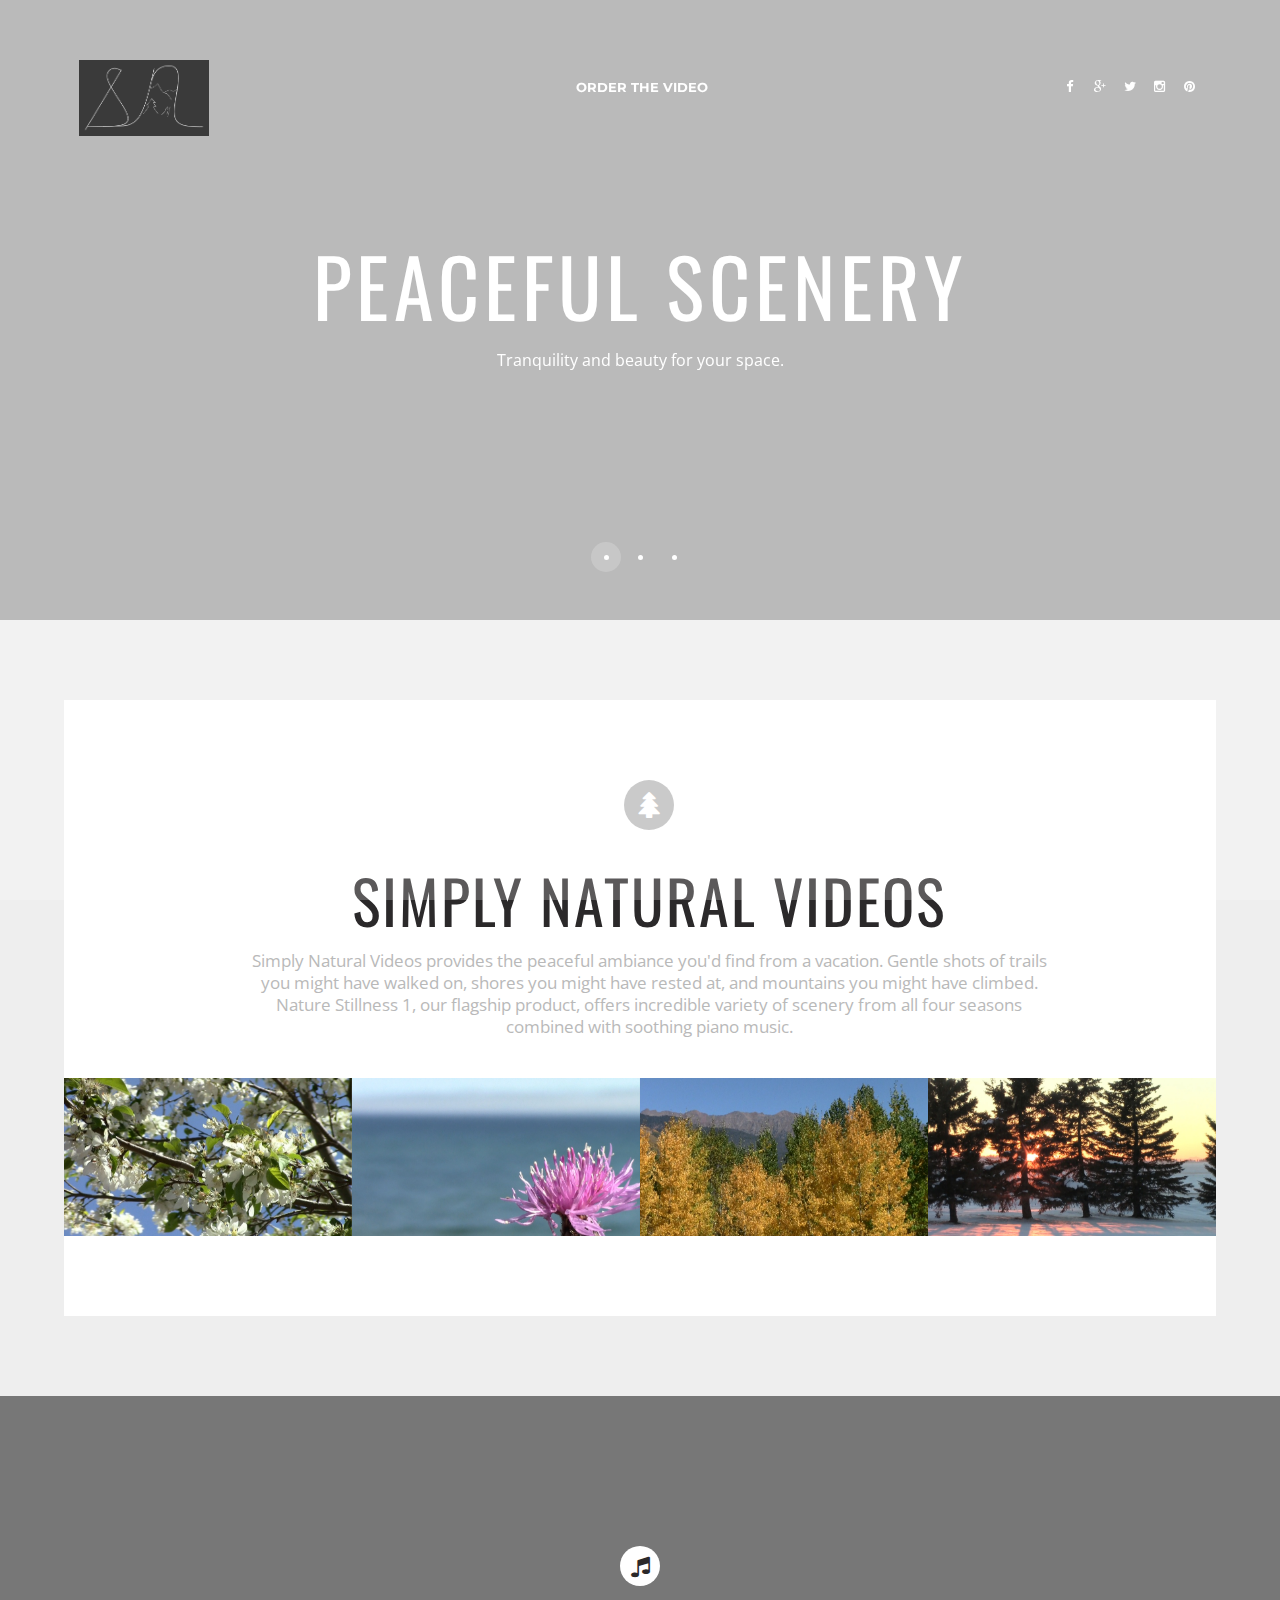
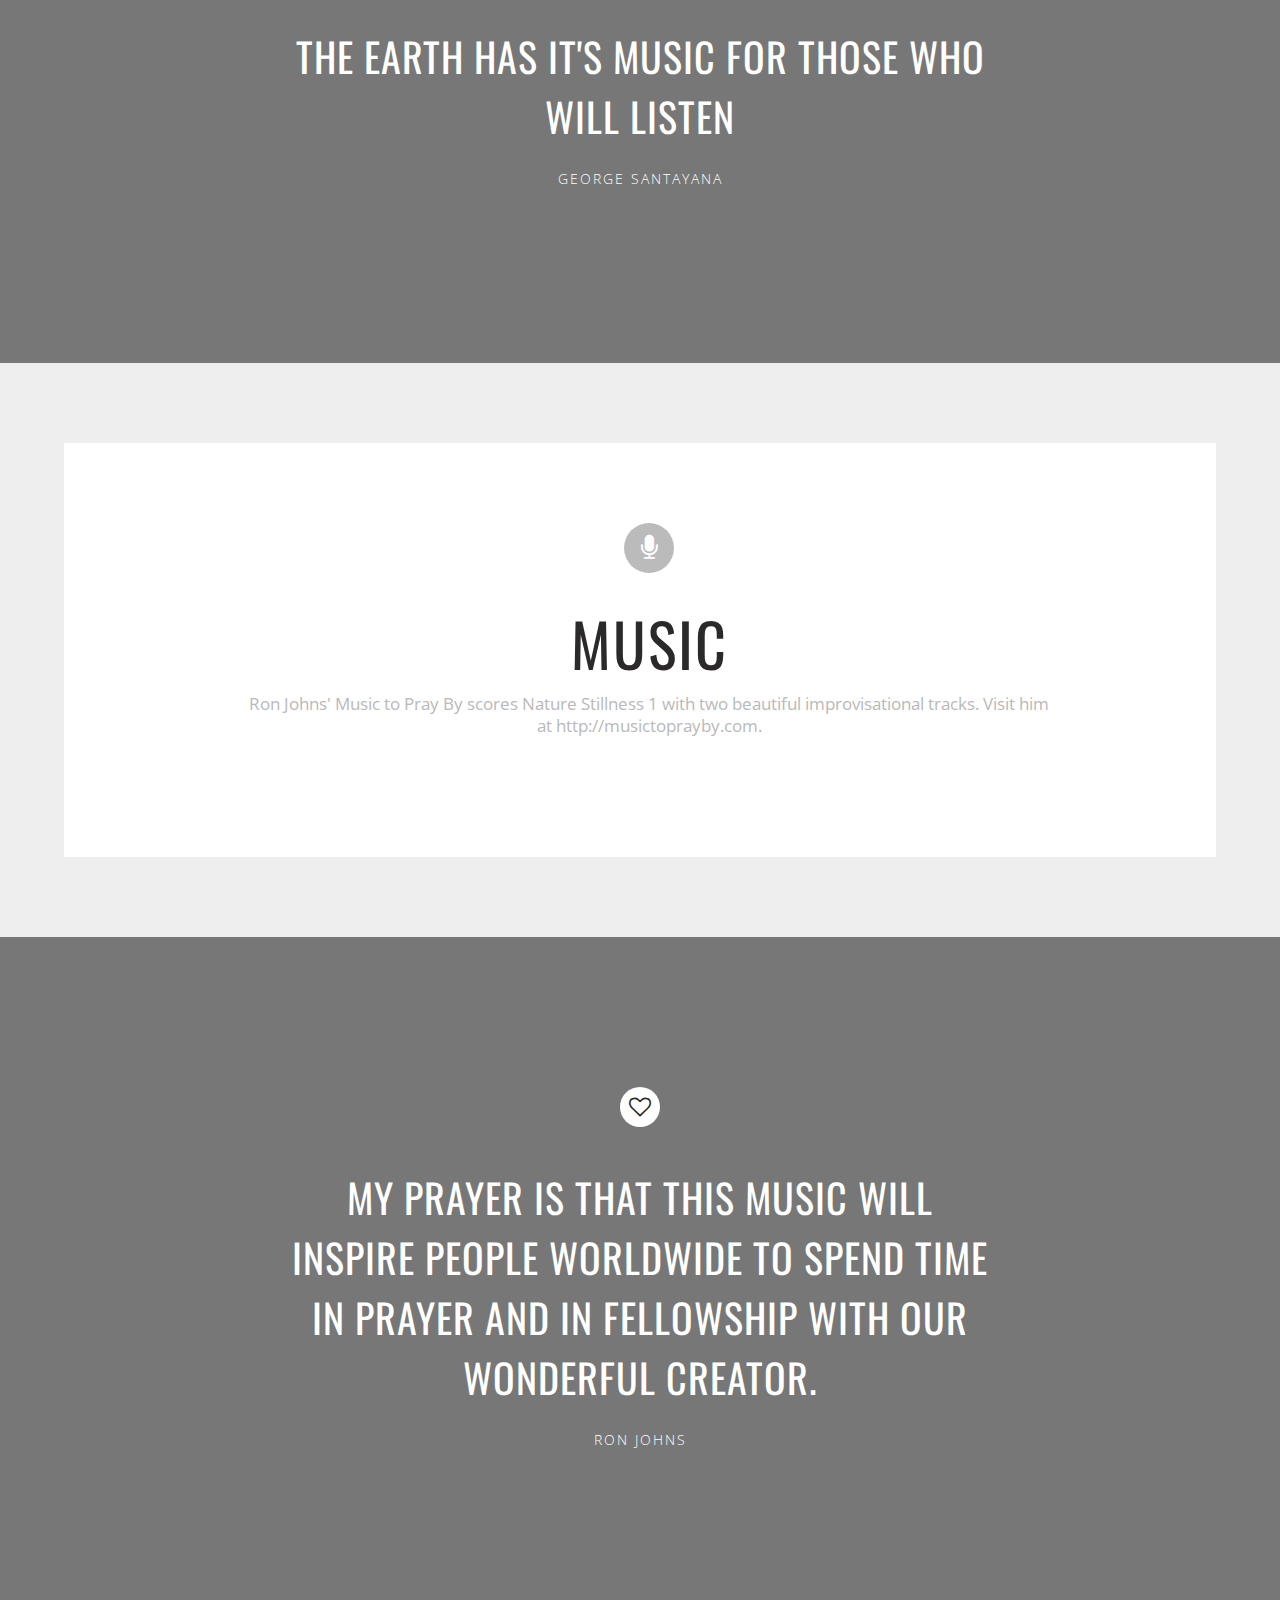
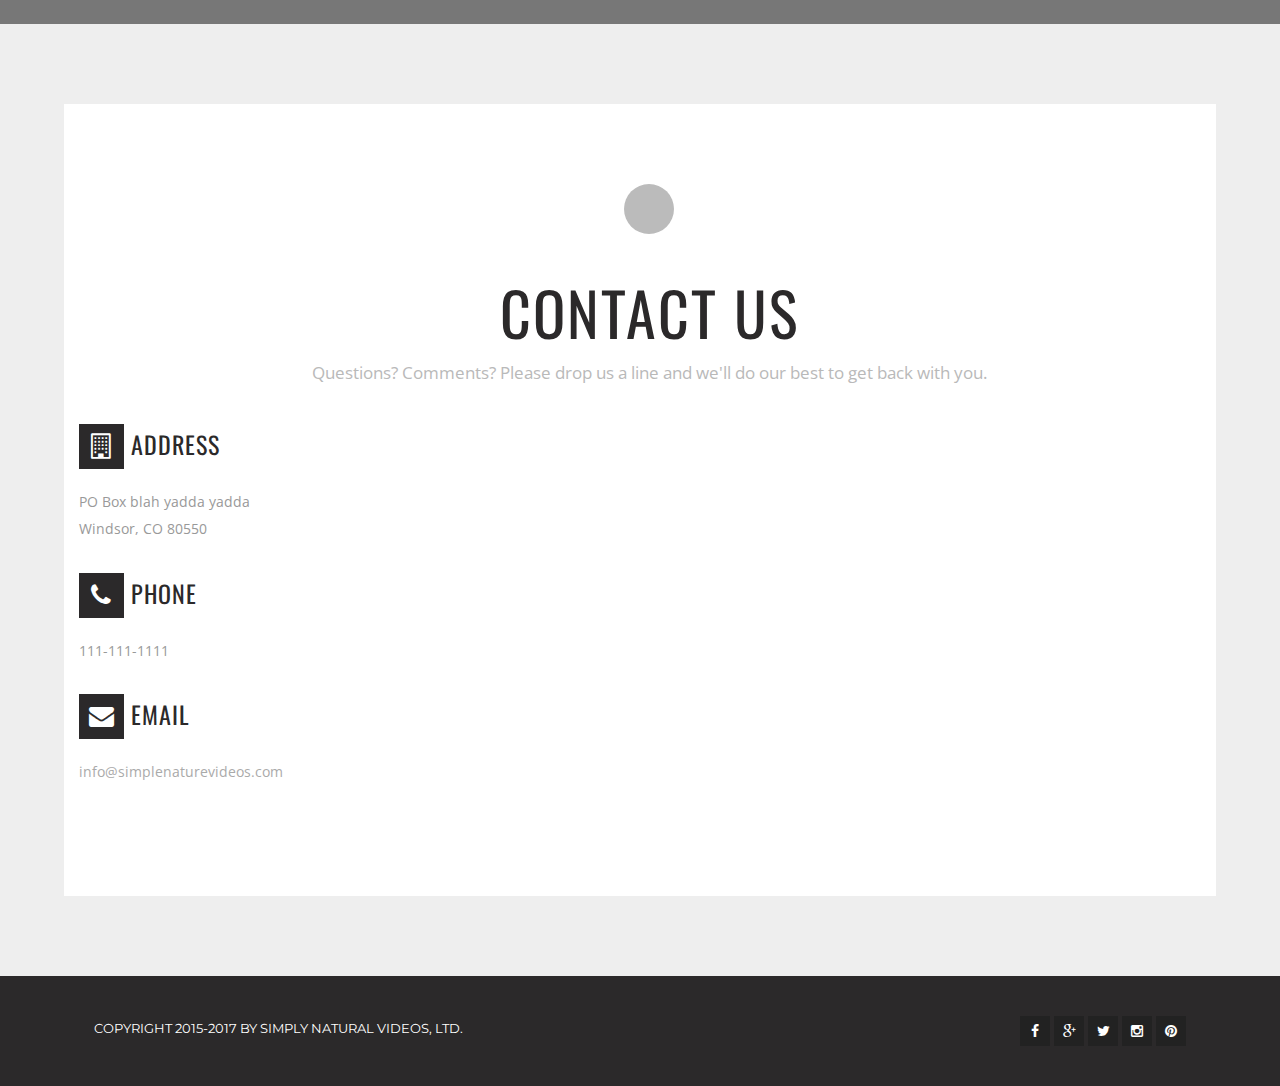
==== index.html @ bef9155f "test start" ====
<!DOCTYPE html>
<html lang="en-US">
<head>
    <meta charset="UTF-8">
    <title>Simply Natural - Videos for the soul</title>
    <meta name="description" content="Videos for the soul">
    <link rel="profile" href="http://gmpg.org/xfn/11" />
    <meta name="author" content="RyanM">
    <meta name="viewport" content="width=device-width, initial-scale=1.0" >
	
	<!-- Le styles -->
    <!-- HTML5 shim, for IE6-8 support of HTML5 elements -->
    <!--[if lt IE 9]>
          <script src="http://html5shim.googlecode.com/svn/trunk/html5.js"></script>
    <![endif]-->
    <link rel="pingback" href="/xmlrpc.php" />
        <!--  Favicon -->
				<link rel="shortcut icon" href="/wp-content/uploads/2017/01/Logo1-1.jpg"/>
			    <!--  Icon Touch -->
        <link rel="apple-touch-icon" href="/wp-content/uploads/2017/01/Logo1.jpg"/>
    	
	<link rel='dns-prefetch' href='//maps.google.com' />
<link rel='dns-prefetch' href='//fonts.googleapis.com' />
<link rel='dns-prefetch' href='//s.w.org' />
<link rel="alternate" type="application/rss+xml" title="Simply Natural &raquo; Feed" href="/feed/" />
<link rel="alternate" type="application/rss+xml" title="Simply Natural &raquo; Comments Feed" href="/comments/feed/" />
		<script type="text/javascript">
			window._wpemojiSettings = {"baseUrl":"https:\/\/s.w.org\/images\/core\/emoji\/2.2.1\/72x72\/","ext":".png","svgUrl":"https:\/\/s.w.org\/images\/core\/emoji\/2.2.1\/svg\/","svgExt":".svg","source":{"concatemoji":"http:\/\/localhost:8080\/wp\/wp-includes\/js\/wp-emoji-release.min.js?ver=4.7.1"}};
			!function(a,b,c){function d(a){var b,c,d,e,f=String.fromCharCode;if(!k||!k.fillText)return!1;switch(k.clearRect(0,0,j.width,j.height),k.textBaseline="top",k.font="600 32px Arial",a){case"flag":return k.fillText(f(55356,56826,55356,56819),0,0),!(j.toDataURL().length<3e3)&&(k.clearRect(0,0,j.width,j.height),k.fillText(f(55356,57331,65039,8205,55356,57096),0,0),b=j.toDataURL(),k.clearRect(0,0,j.width,j.height),k.fillText(f(55356,57331,55356,57096),0,0),c=j.toDataURL(),b!==c);case"emoji4":return k.fillText(f(55357,56425,55356,57341,8205,55357,56507),0,0),d=j.toDataURL(),k.clearRect(0,0,j.width,j.height),k.fillText(f(55357,56425,55356,57341,55357,56507),0,0),e=j.toDataURL(),d!==e}return!1}function e(a){var c=b.createElement("script");c.src=a,c.defer=c.type="text/javascript",b.getElementsByTagName("head")[0].appendChild(c)}var f,g,h,i,j=b.createElement("canvas"),k=j.getContext&&j.getContext("2d");for(i=Array("flag","emoji4"),c.supports={everything:!0,everythingExceptFlag:!0},h=0;h<i.length;h++)c.supports[i[h]]=d(i[h]),c.supports.everything=c.supports.everything&&c.supports[i[h]],"flag"!==i[h]&&(c.supports.everythingExceptFlag=c.supports.everythingExceptFlag&&c.supports[i[h]]);c.supports.everythingExceptFlag=c.supports.everythingExceptFlag&&!c.supports.flag,c.DOMReady=!1,c.readyCallback=function(){c.DOMReady=!0},c.supports.everything||(g=function(){c.readyCallback()},b.addEventListener?(b.addEventListener("DOMContentLoaded",g,!1),a.addEventListener("load",g,!1)):(a.attachEvent("onload",g),b.attachEvent("onreadystatechange",function(){"complete"===b.readyState&&c.readyCallback()})),f=c.source||{},f.concatemoji?e(f.concatemoji):f.wpemoji&&f.twemoji&&(e(f.twemoji),e(f.wpemoji)))}(window,document,window._wpemojiSettings);
		</script>
		<style type="text/css">
img.wp-smiley,
img.emoji {
	display: inline !important;
	border: none !important;
	box-shadow: none !important;
	height: 1em !important;
	width: 1em !important;
	margin: 0 .07em !important;
	vertical-align: -0.1em !important;
	background: none !important;
	padding: 0 !important;
}
</style>
<link rel='stylesheet' id='contact-form-7-css'  href='/wp-content/plugins/contact-form-7/includes/css/styles.css?ver=4.6.1' type='text/css' media='all' />
<link rel='stylesheet' id='brehoh-fonts-css'  href='https://fonts.googleapis.com/css?family=Open+Sans%3A400%2C700%2C600%2C800%26subset%3Dlatin%2Ccyrillic-ext%2Cgreek-ext%2Cgreek%2Ccyrillic%2Clatin-ext%2Cvietnamese%7COswald%3A400%2C300%2C700%26subset%3Dlatin%2Clatin-ext%7CMontserrat%3A400%2C700&#038;ver=1.0.0' type='text/css' media='all' />
<link rel='stylesheet' id='rdn_bootstrap-css'  href='/wp-content/themes/brehoh-one-page-portfolio-theme/css/bootstrap.min.css?ver=1' type='text/css' media='all' />
<link rel='stylesheet' id='rdn_font_awesome-css'  href='/wp-content/themes/brehoh-one-page-portfolio-theme/css/font-awesome.min.css?ver=1' type='text/css' media='all' />
<link rel='stylesheet' id='rdn_pretty_photo-css'  href='/wp-content/themes/brehoh-one-page-portfolio-theme/css/prettyPhoto.css?ver=1' type='text/css' media='all' />
<link rel='stylesheet' id='rdn_owl_carousel-css'  href='/wp-content/themes/brehoh-one-page-portfolio-theme/css/owl.carousel.css?ver=1' type='text/css' media='all' />
<link rel='stylesheet' id='custom-style-css'  href='/wp-content/themes/brehoh-one-page-portfolio-theme/style.css?ver=1' type='text/css' media='all' />
<style id='custom-style-inline-css' type='text/css'>

		.bg1 .para-img{background-image: url('/wp-content/uploads/2017/01/SpringLake.jpg');}
		

		.bg2 .para-img{background-image: url('/wp-content/uploads/2017/01/MTPB-Page-Background.png');}
		

		.bg3 .para-img{background-image: url('/wp-content/uploads/2017/01/WinterHallet.jpg');} 
		
</style>
<script type='text/javascript' src='/wp-includes/js/jquery/jquery.js?ver=1.12.4'></script>
<script type='text/javascript' src='/wp-includes/js/jquery/jquery-migrate.min.js?ver=1.4.1'></script>
<link rel='https://api.w.org/' href='/wp-json/' />
<link rel="EditURI" type="application/rsd+xml" title="RSD" href="/xmlrpc.php?rsd" />
<link rel="wlwmanifest" type="application/wlwmanifest+xml" href="/wp-includes/wlwmanifest.xml" /> 
<meta name="generator" content="WordPress 4.7.1" />
<link rel="canonical" href="/" />
<link rel='shortlink' href='/' />
<link rel="alternate" type="application/json+oembed" href="/wp-json/oembed/1.0/embed?url=http%3A%2F%2Flocalhost%3A8080%2Fwp%2F" />
<link rel="alternate" type="text/xml+oembed" href="/wp-json/oembed/1.0/embed?url=http%3A%2F%2Flocalhost%3A8080%2Fwp%2F&#038;format=xml" />
		<style type="text/css">.recentcomments a{display:inline !important;padding:0 !important;margin:0 !important;}</style>
				<style type="text/css" id="wp-custom-css">
			#clients {
    display: none;
}
#pricing-table {
    display: none;
}
.gray-bg {
    display: none;
}
#map_canvas {
    display: none;
}

.clearfix {
    margin-bottom: 0px;
}		</style>
	 
</head>

	<body class="home page-template page-template-homepage-custom-layout page-template-homepage-custom-layout-php page page-id-27">
	
				<!--preloader function-->
                                    <!-- Preloader -->
                    <div id="preloader">
                        <div id="status">
                                                    <p>Loading Content...</p>
                                                </div>
                    </div>
                
                		<!--HOME START-->
		<div id="home" class="clearfix">
			
			<!--HEADER START-->
			<nav class="header">
					<div class="for-sticky">
						<div class="container nav-box">
							<div class="logo">
								<a href="/">
									<img alt="logo" class="logo1" src="/wp-content/uploads/2017/01/Logo1-1.jpg"><!--white logo-->
									<img alt="logo" class="logo2" src="/wp-content/uploads/2017/01/Logo1.jpg"><!--black logo-->
								</a>
							</div>
							
							<div class="menu-box hidden-xs hidden-sm">
								<div class="menu-menu-container"><ul id="menu-menu" class="home-nav navigation hidden-sm hidden-xs menu"><li id="menu-item-62" class="external menu-item menu-item-type-custom menu-item-object-custom menu-item-62"><a href="http://www.google.com/">Order the Video</a></li>
</ul></div>							</div><!--/.menu-box-->
							<div class="box-mobile hidden-lg hidden-md">
								<div class="menu-btn" data-toggle="collapse" data-target=".nav-collapse">
									<span class="fa fa-bars"></span>
								</div>
								<ul class="nav-collapse mobile-menu hidden-lg hidden-md"></ul>
							</div><!--/.box-mobile-->	
							<div class="social-top hidden-xs hidden-sm">
								<ul class="social-list">
																		<li><a href="#"><i class="fa fa-facebook"></i></a></li>
																												<li><a href="#"><i class="fa fa-google-plus"></i></a></li>
																												<li><a href="#"><i class="fa fa-twitter"></i></a></li>
																												<li><a href="#"><i class="fa fa-instagram"></i></a></li>
																												<li><a href="#"><i class="fa fa-pinterest"></i></a></li>
																											<!--ANOTHER SOCIAL ICON LIST-->
																		<!--ANOTHER SOCIAL ICON LIST END-->
								</ul><!--/.social-list-->
							</div>
						</div><!--/.container-->
					</div><!--/.for-sticky-->
			</nav><!--/.header-->
			<!--HEADER END-->
		

		
			<div class="slider home-slider clearfix" data-auto-play="10000">
									  
					  <div class="slide img-bg" data-background="">
							<div class="slider-mask"></div>
							<div class="caption-box">
								<div class="container">
									<div class="row">
										<div class="col-md-8 col-md-offset-2">
											<h3>Peaceful Scenery</h3>
											<p>Tranquility and beauty for your space.</p>
										</div><!--/.col-md-8-->
									</div><!--/.row-->
									
								</div><!--/.container-->
							</div><!--/.caption-box-->
					  </div><!--/.slider-->
										  
					  <div class="slide img-bg" data-background="">
							<div class="slider-mask"></div>
							<div class="caption-box">
								<div class="container">
									<div class="row">
										<div class="col-md-8 col-md-offset-2">
											<h3>Soothing Music</h3>
											<p>Nursing home.
Doctor&#039;s office. 
Prison. 
Nobody wants to be there.
Add a peaceful feel to your environment.</p>
										</div><!--/.col-md-8-->
									</div><!--/.row-->
									
								</div><!--/.container-->
							</div><!--/.caption-box-->
					  </div><!--/.slider-->
										  
					  <div class="slide img-bg" data-background="">
							<div class="slider-mask"></div>
							<div class="caption-box">
								<div class="container">
									<div class="row">
										<div class="col-md-8 col-md-offset-2">
											<h3>Four Seasons Countless Scenes</h3>
											<p>Let your viewers refresh themselves with diverse views from throughout the year.</p>
										</div><!--/.col-md-8-->
									</div><!--/.row-->
									
								</div><!--/.container-->
							</div><!--/.caption-box-->
					  </div><!--/.slider-->
									
                
            </div><!--/.slider-->
			
        				<div class="yt-bg img-bg" data-background=''></div> 
			<!--YOUTUBE BACKGROUND-->
			<div class="bg-youtube" data-property="{														videoURL:'http://www.youtube.com/watch?v=NO2iYRJaVZg', 														opacity:1, 														autoPlay:true, 														containment:'#home', 														 														optimizeDisplay:true, 														showControls:false, 														loop:true, 														addRaster:false, 														quality:'large', 														realfullscreen:'true', 														ratio:'auto'													}">
			</div>
			<!--YOUTUBE BACKGROUND END-->
					</div><!--home-->
		<!--HOME END-->
    		<!--ABOUT START-->
		<div id="about" class="content clearfix">
			
			<div class="container">
				<div class="top-content clearfix">
					<i class="fa fa-tree content-icon"></i>
					<h3 class="content-title">Simply Natural Videos</h3>
					<p class="sub-title">Simply Natural Videos provides the peaceful ambiance you&#039;d find from a vacation. Gentle shots of trails you might have walked on, shores you might have rested at, and mountains you might have climbed. 

Nature Stillness 1, our flagship product, offers incredible variety of scenery from all four seasons combined with soothing piano music.</p>
				</div><!--/.top-content-->
			</div><!--/.container-->
			
			<!--gallery about start-->
			<div class="gal-about clearfix" data-auto-play="10000">
			
												<div class="gal-box">
									<a href="/wp-content/uploads/2017/01/SpringWhite.jpg" data-rel="prettyPhoto">
										<div class="hovers">
											<div class="gal-detail">
												<h4>Spring</h4>
												<i class="icon-detail fa fa-cloud"></i>
												<p></p>
											</div><!--gal-detail-->
										</div><!--/.hovers-->
										<img alt="Spring" src="/wp-content/uploads/2017/01/SpringWhite.jpg">
									</a>
								</div><!--/.gal-box-->
				
																<div class="gal-box">
									<a href="/wp-content/uploads/2017/01/summerlakepurple.jpg" data-rel="prettyPhoto">
										<div class="hovers">
											<div class="gal-detail">
												<h4>Summer</h4>
												<i class="icon-detail fa fa-sun-o"></i>
												<p></p>
											</div><!--gal-detail-->
										</div><!--/.hovers-->
										<img alt="Summer" src="/wp-content/uploads/2017/01/summerlakepurple.jpg">
									</a>
								</div><!--/.gal-box-->
				
																<div class="gal-box">
									<a href="/wp-content/uploads/2017/01/fallmountain.jpg" data-rel="prettyPhoto">
										<div class="hovers">
											<div class="gal-detail">
												<h4>Fall</h4>
												<i class="icon-detail fa fa-leaf"></i>
												<p></p>
											</div><!--gal-detail-->
										</div><!--/.hovers-->
										<img alt="Fall" src="/wp-content/uploads/2017/01/fallmountain.jpg">
									</a>
								</div><!--/.gal-box-->
				
																<div class="gal-box">
									<a href="/wp-content/uploads/2017/01/WinterTreesSunset.jpg" data-rel="prettyPhoto">
										<div class="hovers">
											<div class="gal-detail">
												<h4>Winter</h4>
												<i class="icon-detail fa fa-snowflake-o"></i>
												<p></p>
											</div><!--gal-detail-->
										</div><!--/.hovers-->
										<img alt="Winter" src="/wp-content/uploads/2017/01/WinterTreesSunset.jpg">
									</a>
								</div><!--/.gal-box-->
				
												
			</div><!--/.gal-about-->
			<!--/gallery about end-->
		
			<div class="container about-list">	
				<div class="row bottom-content">
				
												 
							 
					
				</div><!--/bottom-content-->
			</div><!--/.about-list-->
		</div><!--/about-->
		<!--ABOUT END-->
		
		<!--TEAM START-->
		<div id ="team" class="clearfix">
			<div class="team-gallery" data-auto-play="8000">
				
								
				
				
				
			
			</div><!--/team-gallery-->
			<div class="gray-bg clearfix clearboth">
				<div class="container">
					<div class="row">
						<div id="teamtab" class="clearfix">
							<div class="tab-content clearfix">
								
																
							</div><!--/tab-content-->
						</div><!--teamtab-->
					</div><!--/.row-->
				</div><!--/.container-->
			
			</div><!--/.gray-bg-->
		</div><!--team-->
		<!--TEAM END-->
		
		<div class="bg bg1 clearfix">
			<div class="bg-mask"></div>
			<div class="para-img"></div>
			<div class="container big-text">
				<div class="clearboth"></div>
				<i class="fa fa-music"></i>
				<h3>The earth has it&#039;s music for those who will listen</h3>
				<p>George Santayana</p>
			</div>
		</div><!--/.bg-->
		
		
		<div id="services" class="content clearfix">
			
			<div class="container">
				<div class="top-content clearfix">
					<i class="fa  fa-microphone content-icon"></i>
					<h3 class="content-title">Music</h3>
					<p class="sub-title">Ron Johns&#039; Music to Pray By scores Nature Stillness 1 with two beautiful improvisational tracks.
Visit him at http://musictoprayby.com.</p>
				</div><!--/.top-content-->
			</div><!--/.container-->
			
			<!--gallery services start-->
			<div class="gal-service clearfix" data-auto-play="10000">
			
								
			</div><!--/.gal-service-->
			<!--/gallery service end-->
		
			<div class="container services-list">	
				<div class="row bottom-content">
				
					
				</div><!--/bottom-content-->
			</div><!--/.services-list-->
			
			<!--PRICING TABLE START-->
			<div id="pricing-table" class="gray-bg clearfix">
				<div class="container">
					<div class="top-content clearfix">
						<i class="fa  content-icon"></i>
						<h3 class="content-title"></h3>
						<p class="sub-title"></p>
					</div><!--/.top-content-->
					
										
					
				</div><!--/.container-->
			</div><!--/.pricing-table-->
			<!--PRICING TABLE END-->

		</div><!--/services-->
		
		<div id="testimonial" class="bg bg2 clearfix">
			<div class="bg-mask"></div>
			<div class="para-img"></div>
			<div class="big-ticker">
									  <div class="container big-text">
					  		<div class="clearboth"></div><i class="fa fa-heart-o"></i>
							<h3>My prayer is that this music will inspire people worldwide to spend time in prayer and in fellowship with our Wonderful Creator.</h3>
							<p>Ron Johns</p>
							
					  </div><!--/.big-text-->
								</div><!--/.big-ticker-->
		</div><!--/.bg-->
		
		<div id="contact" class="content clearfix">
			<div class="container">
				<div class="top-content clearfix">
					<i class="fa fa-envelope-open-o content-icon"></i>
					<h3 class="content-title">Contact Us</h3>
					<p class="sub-title">Questions? Comments? Please drop us a line and we&#039;ll do our best to get back with you.</p>
				</div><!--/.top-content-->
			</div><!--/.container-->
			<div id="map_canvas" class="map_canvas"><!--DISPLAY GOOGLE MAP HERE--></div>
        

			
			<div class="container contact-list">	
				<div class="row bottom-content">
				
					<div class="col-md-4">
												<h3 class="small-title"><i class="fa fa-building-o"></i>  
						Address						</h3>
						<p>
						PO Box blah yadda yadda <br />Windsor, CO 80550						</p>
						<div class="spacing20"></div>
												
												<h3 class="small-title"><i class="fa fa-phone"></i> 
						Phone						</h3>
						<p>
						111-111-1111						</p>
						<div class="spacing20"></div>
												
												<h3 class="small-title"><i class="fa fa-envelope"></i> 
						Email						</h3>
						<p><a href="mailto:info@simplenaturevideos.com">info@simplenaturevideos.com</a></p>
						<div class="spacing20"></div>
											</div><!--/.col-md-4-->
					
				
					
					<div id="contact-form" class="col-md-8 clearfix">
													
					</div><!--/.contact-form-->
				</div><!--/.row-->
			</div><!--/contact-list-->
		
		</div><!--/.contact-->
		<footer class="footer clearfix">
			<div class="container">
				<div class="col-md-6">
					<p>
						Copyright 2015-2017 by Simply Natural Videos, Ltd.					</p>
				</div><!--/.col-md-6-->
				
				<div class="col-md-6 footer-box">
					<ul class="footer-icon">
						                            	<li><a href="#"><i class="fa fa-facebook"></i></a></li>
                                                                                    	<li><a href="#"><i class="fa fa-google-plus"></i></a></li>
                                                                                    	<li><a href="#"><i class="fa fa-twitter"></i></a></li>
                                                                                    	<li><a href="#"><i class="fa fa-instagram"></i></a></li>
                                                                                    	<li><a href="#"><i class="fa fa-pinterest"></i></a></li>
                                                                                    <!--ANOTHER SOCIAL ICON LIST-->
                                                        <!--ANOTHER SOCIAL ICON LIST END-->
					</ul><!--/.team-icon-->
				</div><!--/.footer-box-->			
			</div><!--/.container-->
		</footer><!--/.footer--> 
		
     	
	 
        <!--MAP MARKER CONTENT-->
        <div class="hidden map-content">
        	<div class="box-map">
            	<img src="" alt="">
                            </div>
        </div>
        <!--MAP MARKER CONTENT END-->

<script type='text/javascript' src='/wp-includes/js/comment-reply.min.js?ver=4.7.1'></script>
<script type='text/javascript' src='/wp-content/plugins/contact-form-7/includes/js/jquery.form.min.js?ver=3.51.0-2014.06.20'></script>
<script type='text/javascript'>
/* <![CDATA[ */
var _wpcf7 = {"recaptcha":{"messages":{"empty":"Please verify that you are not a robot."}}};
/* ]]> */
</script>
<script type='text/javascript' src='/wp-content/plugins/contact-form-7/includes/js/scripts.js?ver=4.6.1'></script>
<script type='text/javascript' src='/wp-content/themes/brehoh-one-page-portfolio-theme/js/modernizr.js?ver=4.7.1'></script>
<script type='text/javascript' src='/wp-content/themes/brehoh-one-page-portfolio-theme/js/bootstrap.min.js?ver=4.7.1'></script>
<script type='text/javascript' src='/wp-content/themes/brehoh-one-page-portfolio-theme/js/jquery.easing.js?ver=4.7.1'></script>
<script type='text/javascript' src='/wp-content/themes/brehoh-one-page-portfolio-theme/js/isotope.pkgd.js?ver=4.7.1'></script>
<script type='text/javascript' src='/wp-content/themes/brehoh-one-page-portfolio-theme/js/superfish.js?ver=4.7.1'></script>
<script type='text/javascript' src='/wp-content/themes/brehoh-one-page-portfolio-theme/js/jquery.fitvids.js?ver=4.7.1'></script>
<script type='text/javascript' src='/wp-content/themes/brehoh-one-page-portfolio-theme/js/jquery.prettyPhoto.js?ver=4.7.1'></script>
<script type='text/javascript' src='/wp-content/themes/brehoh-one-page-portfolio-theme/js/jquery.nav.js?ver=4.7.1'></script>
<script type='text/javascript' src='/wp-content/themes/brehoh-one-page-portfolio-theme/js/jquery.scrollTo.js?ver=4.7.1'></script>
<script type='text/javascript' src='/wp-content/themes/brehoh-one-page-portfolio-theme/js/jquery.sticky.js?ver=4.7.1'></script>
<script type='text/javascript' src='/wp-content/themes/brehoh-one-page-portfolio-theme/js/jquery.imagesloaded.min.js?ver=4.7.1'></script>
<script type='text/javascript' src='/wp-content/themes/brehoh-one-page-portfolio-theme/js/owl.carousel.js?ver=4.7.1'></script>
<script type='text/javascript' src='/wp-content/themes/brehoh-one-page-portfolio-theme/js/ticker.js?ver=4.7.1'></script>
<script type='text/javascript' src='/wp-content/themes/brehoh-one-page-portfolio-theme/js/script.js?ver=4.7.1'></script>
<script type='text/javascript' src='/wp-content/themes/brehoh-one-page-portfolio-theme/js/loader.js?ver=4.7.1'></script>
<script type='text/javascript' src='/wp-content/themes/brehoh-one-page-portfolio-theme/js/jquery.mb.YTPlayer.js?ver=4.7.1'></script>
<script type='text/javascript' src='/wp-content/plugins/brehoh_plugin/inc/js/jquery.ui.map.js?ver=4.7.1'></script>
<script type='text/javascript' src='https://maps.google.com/maps/api/js?sensor=true&#038;ver=4.7.1'></script>
<script type='text/javascript' src='/wp-includes/js/wp-embed.min.js?ver=4.7.1'></script>
	<script type="text/javascript">
	(function ($) {
		"use strict";
			//portfolio ajax & scroll on click
			$('.port-ajax').on('click', function() {
				//portfolio ajax setting
				var toLoad = $(this).attr('data-link') + ' .worksajax > *';
				$('.worksajax').slideUp('slow', loadContent);
		
				function loadContent() {
					$('.worksajax').load(toLoad, '', showNewContent)
				}
		
				function showNewContent() {
					$.getScript("http://localhost:8080/wp/wp-content/themes/brehoh-one-page-portfolio-theme/js/portfolio.js");
					$('.worksajax').slideDown('slow');
				}
				var $anchor = $('#worksajax');
		
				//portfolio scrolling
				$('html, body').stop().animate({
					scrollTop: $($anchor).offset().top - 54
				}, 1000, 'linear');
				return false;
			});
		
		
		
		
			//isotope setting(portfolio)
			var $container = $('.port-body');
			$(window).on("load", function() {
				$container.imagesLoaded(function() {
					$container.isotope();
				});
			});
		
			// filter items when filter link is clicked
			$('.port-filter a').on('click', function() {
				var selector = $(this).attr('data-filter');
				$container.isotope({
					itemSelector: '.port-item',
					filter: selector
				});
				return false;
			});
			
			//adding active state to portfolio filtr
			$(".port-filter a").on('click', function() {
				$(".port-filter a").removeClass("active");
				$(this).addClass("active");
			});	
		})(jQuery);	
	</script>
		<script type="text/javascript">
			(function($) {
			"use strict";
			if (!Modernizr.touch) {
				$(".bg-youtube").mb_YTPlayer();
				} else {
				//replace the data-background into background image
				$(".img-bg").each(function() {
					var imG = $(this).data('background');
					$(this).css('background-image', "url('" + imG + "') "
			
					);
				});
			}
		})(jQuery);
		</script>
		 


		
			<script type="text/javascript">
			(function ($) {
				'use strict';
				
				//google map load after all page finish
    			$(window).on("load", function() { 
					 var icons ='http://localhost:8080/wp/wp-content/plugins/brehoh_plugin/inc/office-building.png' 					
					$('#map_canvas').gmap({
						'center': '-6.94010,107.62575',
						'zoom': 15 ,
						scrollwheel: false,
						'disableDefaultUI': false,
						'styles': [{
							stylers: [{
								lightness: 7							}, {
								saturation: -100							}]
						}],
						'callback': function () {
							var self = this;
							
							self.addMarker({
								'position': this.get('map').getCenter(),
								icon: icons,
							}).click(function () {
								self.openInfoWindow({
																		'content': $('.map-content').html()
								}, this);
							});
			
						}
			
					});
				});
			
				
			
			
			})(jQuery);
			</script>

	</body>
</html>
---- wp-content/plugins/contact-form-7/includes/css/styles.css ----
div.wpcf7 {
	margin: 0;
	padding: 0;
}

div.wpcf7-response-output {
	margin: 2em 0.5em 1em;
	padding: 0.2em 1em;
}

div.wpcf7 .screen-reader-response {
	position: absolute;
	overflow: hidden;
	clip: rect(1px, 1px, 1px, 1px);
	height: 1px;
	width: 1px;
	margin: 0;
	padding: 0;
	border: 0;
}

div.wpcf7-mail-sent-ok {
	border: 2px solid #398f14;
}

div.wpcf7-mail-sent-ng {
	border: 2px solid #ff0000;
}

div.wpcf7-spam-blocked {
	border: 2px solid #ffa500;
}

div.wpcf7-validation-errors {
	border: 2px solid #f7e700;
}

.wpcf7-form-control-wrap {
	position: relative;
}

span.wpcf7-not-valid-tip {
	color: #f00;
	font-size: 1em;
	display: block;
}

.use-floating-validation-tip span.wpcf7-not-valid-tip {
	position: absolute;
	top: 20%;
	left: 20%;
	z-index: 100;
	border: 1px solid #ff0000;
	background: #fff;
	padding: .2em .8em;
}

span.wpcf7-list-item {
	display: inline-block;
	margin: 0 0 0 1em;
}

span.wpcf7-list-item-label::before,
span.wpcf7-list-item-label::after {
	content: " ";
}

.wpcf7-display-none {
	display: none;
}

div.wpcf7 .ajax-loader {
	visibility: hidden;
	display: inline-block;
	background-image: url('/wp-content/plugins/contact-form-7/images/ajax-loader.gif');
	width: 16px;
	height: 16px;
	border: none;
	padding: 0;
	margin: 0 0 0 4px;
	vertical-align: middle;
}

div.wpcf7 .ajax-loader.is-active {
	visibility: visible;
}

div.wpcf7 div.ajax-error {
	display: none;
}

div.wpcf7 .placeheld {
	color: #888;
}

div.wpcf7 .wpcf7-recaptcha iframe {
	margin-bottom: 0;
}

div.wpcf7 input[type="file"] {
	cursor: pointer;
}

div.wpcf7 input[type="file"]:disabled {
	cursor: default;
}
---- wp-content/themes/brehoh-one-page-portfolio-theme/css/prettyPhoto.css ----
div.pp_default .pp_top,div.pp_default .pp_top .pp_middle,div.pp_default .pp_top .pp_left,div.pp_default .pp_top .pp_right,div.pp_default .pp_bottom,div.pp_default .pp_bottom .pp_left,div.pp_default .pp_bottom .pp_middle,div.pp_default .pp_bottom .pp_right{height:13px}
div.pp_default .pp_top .pp_left{background:url(/wp-content/themes/brehoh-one-page-portfolio-theme/images/prettyPhoto/default/sprite.png) -78px -93px no-repeat}
div.pp_default .pp_top .pp_middle{background:url(/wp-content/themes/brehoh-one-page-portfolio-theme/images/prettyPhoto/default/sprite_x.png) top left repeat-x}
div.pp_default .pp_top .pp_right{background:url(/wp-content/themes/brehoh-one-page-portfolio-theme/images/prettyPhoto/default/sprite.png) -112px -93px no-repeat}
div.pp_default .pp_content .ppt{color:#f8f8f8}
div.pp_default .pp_content_container .pp_left{background:url(/wp-content/themes/brehoh-one-page-portfolio-theme/images/prettyPhoto/default/sprite_y.png) -7px 0 repeat-y;padding-left:13px}
div.pp_default .pp_content_container .pp_right{background:url(/wp-content/themes/brehoh-one-page-portfolio-theme/images/prettyPhoto/default/sprite_y.png) top right repeat-y;padding-right:13px}
div.pp_default .pp_next:hover{background:url(/wp-content/themes/brehoh-one-page-portfolio-theme/images/prettyPhoto/default/sprite_next.png) center right no-repeat;cursor:pointer}
div.pp_default .pp_previous:hover{background:url(/wp-content/themes/brehoh-one-page-portfolio-theme/images/prettyPhoto/default/sprite_prev.png) center left no-repeat;cursor:pointer}
div.pp_default .pp_expand{background:url(/wp-content/themes/brehoh-one-page-portfolio-theme/images/prettyPhoto/default/sprite.png) 0 -29px no-repeat;cursor:pointer;width:28px;height:28px}
div.pp_default .pp_expand:hover{background:url(/wp-content/themes/brehoh-one-page-portfolio-theme/images/prettyPhoto/default/sprite.png) 0 -56px no-repeat;cursor:pointer}
div.pp_default .pp_contract{background:url(/wp-content/themes/brehoh-one-page-portfolio-theme/images/prettyPhoto/default/sprite.png) 0 -84px no-repeat;cursor:pointer;width:28px;height:28px}
div.pp_default .pp_contract:hover{background:url(/wp-content/themes/brehoh-one-page-portfolio-theme/images/prettyPhoto/default/sprite.png) 0 -113px no-repeat;cursor:pointer}
div.pp_default .pp_close{width:30px;height:30px;background:url(/wp-content/themes/brehoh-one-page-portfolio-theme/images/prettyPhoto/default/sprite.png) 2px 1px no-repeat;cursor:pointer}
div.pp_default .pp_gallery ul li a{background:url(/wp-content/themes/brehoh-one-page-portfolio-theme/images/prettyPhoto/default/default_thumb.png) center center #f8f8f8;border:1px solid #aaa}
div.pp_default .pp_social{margin-top:7px}
div.pp_default .pp_gallery a.pp_arrow_previous,div.pp_default .pp_gallery a.pp_arrow_next{position:static;left:auto}
div.pp_default .pp_nav .pp_play,div.pp_default .pp_nav .pp_pause{background:url(/wp-content/themes/brehoh-one-page-portfolio-theme/images/prettyPhoto/default/sprite.png) -51px 1px no-repeat;height:30px;width:30px}
div.pp_default .pp_nav .pp_pause{background-position:-51px -29px}
div.pp_default a.pp_arrow_previous,div.pp_default a.pp_arrow_next{background:url(/wp-content/themes/brehoh-one-page-portfolio-theme/images/prettyPhoto/default/sprite.png) -31px -3px no-repeat;height:20px;width:20px;margin:4px 0 0}
div.pp_default a.pp_arrow_next{left:52px;background-position:-82px -3px}
div.pp_default .pp_content_container .pp_details{margin-top:5px}
div.pp_default .pp_nav{clear:none;height:30px;width:110px;position:relative}
div.pp_default .pp_nav .currentTextHolder{font-family:Georgia;font-style:italic;color:#999;font-size:11px;left:75px;line-height:25px;position:absolute;top:2px;margin:0;padding:0 0 0 10px}
div.pp_default .pp_close:hover,div.pp_default .pp_nav .pp_play:hover,div.pp_default .pp_nav .pp_pause:hover,div.pp_default .pp_arrow_next:hover,div.pp_default .pp_arrow_previous:hover{opacity:0.7}
div.pp_default .pp_description{font-size:11px;font-weight:700;line-height:14px;margin:5px 50px 5px 0}
div.pp_default .pp_bottom .pp_left{background:url(/wp-content/themes/brehoh-one-page-portfolio-theme/images/prettyPhoto/default/sprite.png) -78px -127px no-repeat}
div.pp_default .pp_bottom .pp_middle{background:url(/wp-content/themes/brehoh-one-page-portfolio-theme/images/prettyPhoto/default/sprite_x.png) bottom left repeat-x}
div.pp_default .pp_bottom .pp_right{background:url(/wp-content/themes/brehoh-one-page-portfolio-theme/images/prettyPhoto/default/sprite.png) -112px -127px no-repeat}
div.pp_default .pp_loaderIcon{background:url(/wp-content/themes/brehoh-one-page-portfolio-theme/images/prettyPhoto/default/loader.gif) center center no-repeat}
div.light_rounded .pp_top .pp_left{background:url(/wp-content/themes/brehoh-one-page-portfolio-theme/images/prettyPhoto/light_rounded/sprite.png) -88px -53px no-repeat}
div.light_rounded .pp_top .pp_right{background:url(/wp-content/themes/brehoh-one-page-portfolio-theme/images/prettyPhoto/light_rounded/sprite.png) -110px -53px no-repeat}
div.light_rounded .pp_next:hover{background:url(/wp-content/themes/brehoh-one-page-portfolio-theme/images/prettyPhoto/light_rounded/btnNext.png) center right no-repeat;cursor:pointer}
div.light_rounded .pp_previous:hover{background:url(/wp-content/themes/brehoh-one-page-portfolio-theme/images/prettyPhoto/light_rounded/btnPrevious.png) center left no-repeat;cursor:pointer}
div.light_rounded .pp_expand{background:url(/wp-content/themes/brehoh-one-page-portfolio-theme/images/prettyPhoto/light_rounded/sprite.png) -31px -26px no-repeat;cursor:pointer}
div.light_rounded .pp_expand:hover{background:url(/wp-content/themes/brehoh-one-page-portfolio-theme/images/prettyPhoto/light_rounded/sprite.png) -31px -47px no-repeat;cursor:pointer}
div.light_rounded .pp_contract{background:url(/wp-content/themes/brehoh-one-page-portfolio-theme/images/prettyPhoto/light_rounded/sprite.png) 0 -26px no-repeat;cursor:pointer}
div.light_rounded .pp_contract:hover{background:url(/wp-content/themes/brehoh-one-page-portfolio-theme/images/prettyPhoto/light_rounded/sprite.png) 0 -47px no-repeat;cursor:pointer}
div.light_rounded .pp_close{width:75px;height:22px;background:url(/wp-content/themes/brehoh-one-page-portfolio-theme/images/prettyPhoto/light_rounded/sprite.png) -1px -1px no-repeat;cursor:pointer}
div.light_rounded .pp_nav .pp_play{background:url(/wp-content/themes/brehoh-one-page-portfolio-theme/images/prettyPhoto/light_rounded/sprite.png) -1px -100px no-repeat;height:15px;width:14px}
div.light_rounded .pp_nav .pp_pause{background:url(/wp-content/themes/brehoh-one-page-portfolio-theme/images/prettyPhoto/light_rounded/sprite.png) -24px -100px no-repeat;height:15px;width:14px}
div.light_rounded .pp_arrow_previous{background:url(/wp-content/themes/brehoh-one-page-portfolio-theme/images/prettyPhoto/light_rounded/sprite.png) 0 -71px no-repeat}
div.light_rounded .pp_arrow_next{background:url(/wp-content/themes/brehoh-one-page-portfolio-theme/images/prettyPhoto/light_rounded/sprite.png) -22px -71px no-repeat}
div.light_rounded .pp_bottom .pp_left{background:url(/wp-content/themes/brehoh-one-page-portfolio-theme/images/prettyPhoto/light_rounded/sprite.png) -88px -80px no-repeat}
div.light_rounded .pp_bottom .pp_right{background:url(/wp-content/themes/brehoh-one-page-portfolio-theme/images/prettyPhoto/light_rounded/sprite.png) -110px -80px no-repeat}
div.dark_rounded .pp_top .pp_left{background:url(/wp-content/themes/brehoh-one-page-portfolio-theme/images/prettyPhoto/dark_rounded/sprite.png) -88px -53px no-repeat}
div.dark_rounded .pp_top .pp_right{background:url(/wp-content/themes/brehoh-one-page-portfolio-theme/images/prettyPhoto/dark_rounded/sprite.png) -110px -53px no-repeat}
div.dark_rounded .pp_content_container .pp_left{background:url(/wp-content/themes/brehoh-one-page-portfolio-theme/images/prettyPhoto/dark_rounded/contentPattern.png) top left repeat-y}
div.dark_rounded .pp_content_container .pp_right{background:url(/wp-content/themes/brehoh-one-page-portfolio-theme/images/prettyPhoto/dark_rounded/contentPattern.png) top right repeat-y}
div.dark_rounded .pp_next:hover{background:url(/wp-content/themes/brehoh-one-page-portfolio-theme/images/prettyPhoto/dark_rounded/btnNext.png) center right no-repeat;cursor:pointer}
div.dark_rounded .pp_previous:hover{background:url(/wp-content/themes/brehoh-one-page-portfolio-theme/images/prettyPhoto/dark_rounded/btnPrevious.png) center left no-repeat;cursor:pointer}
div.dark_rounded .pp_expand{background:url(/wp-content/themes/brehoh-one-page-portfolio-theme/images/prettyPhoto/dark_rounded/sprite.png) -31px -26px no-repeat;cursor:pointer}
div.dark_rounded .pp_expand:hover{background:url(/wp-content/themes/brehoh-one-page-portfolio-theme/images/prettyPhoto/dark_rounded/sprite.png) -31px -47px no-repeat;cursor:pointer}
div.dark_rounded .pp_contract{background:url(/wp-content/themes/brehoh-one-page-portfolio-theme/images/prettyPhoto/dark_rounded/sprite.png) 0 -26px no-repeat;cursor:pointer}
div.dark_rounded .pp_contract:hover{background:url(/wp-content/themes/brehoh-one-page-portfolio-theme/images/prettyPhoto/dark_rounded/sprite.png) 0 -47px no-repeat;cursor:pointer}
div.dark_rounded .pp_close{width:75px;height:22px;background:url(/wp-content/themes/brehoh-one-page-portfolio-theme/images/prettyPhoto/dark_rounded/sprite.png) -1px -1px no-repeat;cursor:pointer}
div.dark_rounded .pp_description{margin-right:85px;color:#fff}
div.dark_rounded .pp_nav .pp_play{background:url(/wp-content/themes/brehoh-one-page-portfolio-theme/images/prettyPhoto/dark_rounded/sprite.png) -1px -100px no-repeat;height:15px;width:14px}
div.dark_rounded .pp_nav .pp_pause{background:url(/wp-content/themes/brehoh-one-page-portfolio-theme/images/prettyPhoto/dark_rounded/sprite.png) -24px -100px no-repeat;height:15px;width:14px}
div.dark_rounded .pp_arrow_previous{background:url(/wp-content/themes/brehoh-one-page-portfolio-theme/images/prettyPhoto/dark_rounded/sprite.png) 0 -71px no-repeat}
div.dark_rounded .pp_arrow_next{background:url(/wp-content/themes/brehoh-one-page-portfolio-theme/images/prettyPhoto/dark_rounded/sprite.png) -22px -71px no-repeat}
div.dark_rounded .pp_bottom .pp_left{background:url(/wp-content/themes/brehoh-one-page-portfolio-theme/images/prettyPhoto/dark_rounded/sprite.png) -88px -80px no-repeat}
div.dark_rounded .pp_bottom .pp_right{background:url(/wp-content/themes/brehoh-one-page-portfolio-theme/images/prettyPhoto/dark_rounded/sprite.png) -110px -80px no-repeat}
div.dark_rounded .pp_loaderIcon{background:url(/wp-content/themes/brehoh-one-page-portfolio-theme/images/prettyPhoto/dark_rounded/loader.gif) center center no-repeat}
div.dark_square .pp_left,div.dark_square .pp_middle,div.dark_square .pp_right,div.dark_square .pp_content{background:#000}
div.dark_square .pp_description{color:#fff;margin:0 85px 0 0}
div.dark_square .pp_loaderIcon{background:url(/wp-content/themes/brehoh-one-page-portfolio-theme/images/prettyPhoto/dark_square/loader.gif) center center no-repeat}
div.dark_square .pp_expand{background:url(/wp-content/themes/brehoh-one-page-portfolio-theme/images/prettyPhoto/dark_square/sprite.png) -31px -26px no-repeat;cursor:pointer}
div.dark_square .pp_expand:hover{background:url(/wp-content/themes/brehoh-one-page-portfolio-theme/images/prettyPhoto/dark_square/sprite.png) -31px -47px no-repeat;cursor:pointer}
div.dark_square .pp_contract{background:url(/wp-content/themes/brehoh-one-page-portfolio-theme/images/prettyPhoto/dark_square/sprite.png) 0 -26px no-repeat;cursor:pointer}
div.dark_square .pp_contract:hover{background:url(/wp-content/themes/brehoh-one-page-portfolio-theme/images/prettyPhoto/dark_square/sprite.png) 0 -47px no-repeat;cursor:pointer}
div.dark_square .pp_close{width:75px;height:22px;background:url(/wp-content/themes/brehoh-one-page-portfolio-theme/images/prettyPhoto/dark_square/sprite.png) -1px -1px no-repeat;cursor:pointer}
div.dark_square .pp_nav{clear:none}
div.dark_square .pp_nav .pp_play{background:url(/wp-content/themes/brehoh-one-page-portfolio-theme/images/prettyPhoto/dark_square/sprite.png) -1px -100px no-repeat;height:15px;width:14px}
div.dark_square .pp_nav .pp_pause{background:url(/wp-content/themes/brehoh-one-page-portfolio-theme/images/prettyPhoto/dark_square/sprite.png) -24px -100px no-repeat;height:15px;width:14px}
div.dark_square .pp_arrow_previous{background:url(/wp-content/themes/brehoh-one-page-portfolio-theme/images/prettyPhoto/dark_square/sprite.png) 0 -71px no-repeat}
div.dark_square .pp_arrow_next{background:url(/wp-content/themes/brehoh-one-page-portfolio-theme/images/prettyPhoto/dark_square/sprite.png) -22px -71px no-repeat}
div.dark_square .pp_next:hover{background:url(/wp-content/themes/brehoh-one-page-portfolio-theme/images/prettyPhoto/dark_square/btnNext.png) center right no-repeat;cursor:pointer}
div.dark_square .pp_previous:hover{background:url(/wp-content/themes/brehoh-one-page-portfolio-theme/images/prettyPhoto/dark_square/btnPrevious.png) center left no-repeat;cursor:pointer}
div.light_square .pp_expand{background:url(/wp-content/themes/brehoh-one-page-portfolio-theme/images/prettyPhoto/light_square/sprite.png) -31px -26px no-repeat;cursor:pointer}
div.light_square .pp_expand:hover{background:url(/wp-content/themes/brehoh-one-page-portfolio-theme/images/prettyPhoto/light_square/sprite.png) -31px -47px no-repeat;cursor:pointer}
div.light_square .pp_contract{background:url(/wp-content/themes/brehoh-one-page-portfolio-theme/images/prettyPhoto/light_square/sprite.png) 0 -26px no-repeat;cursor:pointer}
div.light_square .pp_contract:hover{background:url(/wp-content/themes/brehoh-one-page-portfolio-theme/images/prettyPhoto/light_square/sprite.png) 0 -47px no-repeat;cursor:pointer}
div.light_square .pp_close{width:75px;height:22px;background:url(/wp-content/themes/brehoh-one-page-portfolio-theme/images/prettyPhoto/light_square/sprite.png) -1px -1px no-repeat;cursor:pointer}
div.light_square .pp_nav .pp_play{background:url(/wp-content/themes/brehoh-one-page-portfolio-theme/images/prettyPhoto/light_square/sprite.png) -1px -100px no-repeat;height:15px;width:14px}
div.light_square .pp_nav .pp_pause{background:url(/wp-content/themes/brehoh-one-page-portfolio-theme/images/prettyPhoto/light_square/sprite.png) -24px -100px no-repeat;height:15px;width:14px}
div.light_square .pp_arrow_previous{background:url(/wp-content/themes/brehoh-one-page-portfolio-theme/images/prettyPhoto/light_square/sprite.png) 0 -71px no-repeat}
div.light_square .pp_arrow_next{background:url(/wp-content/themes/brehoh-one-page-portfolio-theme/images/prettyPhoto/light_square/sprite.png) -22px -71px no-repeat}
div.light_square .pp_next:hover{background:url(/wp-content/themes/brehoh-one-page-portfolio-theme/images/prettyPhoto/light_square/btnNext.png) center right no-repeat;cursor:pointer}
div.light_square .pp_previous:hover{background:url(/wp-content/themes/brehoh-one-page-portfolio-theme/images/prettyPhoto/light_square/btnPrevious.png) center left no-repeat;cursor:pointer}
div.facebook .pp_top .pp_left{background:url(/wp-content/themes/brehoh-one-page-portfolio-theme/images/prettyPhoto/facebook/sprite.png) -88px -53px no-repeat}
div.facebook .pp_top .pp_middle{background:url(/wp-content/themes/brehoh-one-page-portfolio-theme/images/prettyPhoto/facebook/contentPatternTop.png) top left repeat-x}
div.facebook .pp_top .pp_right{background:url(/wp-content/themes/brehoh-one-page-portfolio-theme/images/prettyPhoto/facebook/sprite.png) -110px -53px no-repeat}
div.facebook .pp_content_container .pp_left{background:url(/wp-content/themes/brehoh-one-page-portfolio-theme/images/prettyPhoto/facebook/contentPatternLeft.png) top left repeat-y}
div.facebook .pp_content_container .pp_right{background:url(/wp-content/themes/brehoh-one-page-portfolio-theme/images/prettyPhoto/facebook/contentPatternRight.png) top right repeat-y}
div.facebook .pp_expand{background:url(/wp-content/themes/brehoh-one-page-portfolio-theme/images/prettyPhoto/facebook/sprite.png) -31px -26px no-repeat;cursor:pointer}
div.facebook .pp_expand:hover{background:url(/wp-content/themes/brehoh-one-page-portfolio-theme/images/prettyPhoto/facebook/sprite.png) -31px -47px no-repeat;cursor:pointer}
div.facebook .pp_contract{background:url(/wp-content/themes/brehoh-one-page-portfolio-theme/images/prettyPhoto/facebook/sprite.png) 0 -26px no-repeat;cursor:pointer}
div.facebook .pp_contract:hover{background:url(/wp-content/themes/brehoh-one-page-portfolio-theme/images/prettyPhoto/facebook/sprite.png) 0 -47px no-repeat;cursor:pointer}
div.facebook .pp_close{width:22px;height:22px;background:url(/wp-content/themes/brehoh-one-page-portfolio-theme/images/prettyPhoto/facebook/sprite.png) -1px -1px no-repeat;cursor:pointer}
div.facebook .pp_description{margin:0 37px 0 0}
div.facebook .pp_loaderIcon{background:url(/wp-content/themes/brehoh-one-page-portfolio-theme/images/prettyPhoto/facebook/loader.gif) center center no-repeat}
div.facebook .pp_arrow_previous{background:url(/wp-content/themes/brehoh-one-page-portfolio-theme/images/prettyPhoto/facebook/sprite.png) 0 -71px no-repeat;height:22px;margin-top:0;width:22px}
div.facebook .pp_arrow_previous.disabled{background-position:0 -96px;cursor:default}
div.facebook .pp_arrow_next{background:url(/wp-content/themes/brehoh-one-page-portfolio-theme/images/prettyPhoto/facebook/sprite.png) -32px -71px no-repeat;height:22px;margin-top:0;width:22px}
div.facebook .pp_arrow_next.disabled{background-position:-32px -96px;cursor:default}
div.facebook .pp_nav{margin-top:0}
div.facebook .pp_nav p{font-size:15px;padding:0 3px 0 4px}
div.facebook .pp_nav .pp_play{background:url(/wp-content/themes/brehoh-one-page-portfolio-theme/images/prettyPhoto/facebook/sprite.png) -1px -123px no-repeat;height:22px;width:22px}
div.facebook .pp_nav .pp_pause{background:url(/wp-content/themes/brehoh-one-page-portfolio-theme/images/prettyPhoto/facebook/sprite.png) -32px -123px no-repeat;height:22px;width:22px}
div.facebook .pp_next:hover{background:url(/wp-content/themes/brehoh-one-page-portfolio-theme/images/prettyPhoto/facebook/btnNext.png) center right no-repeat;cursor:pointer}
div.facebook .pp_previous:hover{background:url(/wp-content/themes/brehoh-one-page-portfolio-theme/images/prettyPhoto/facebook/btnPrevious.png) center left no-repeat;cursor:pointer}
div.facebook .pp_bottom .pp_left{background:url(/wp-content/themes/brehoh-one-page-portfolio-theme/images/prettyPhoto/facebook/sprite.png) -88px -80px no-repeat}
div.facebook .pp_bottom .pp_middle{background:url(/wp-content/themes/brehoh-one-page-portfolio-theme/images/prettyPhoto/facebook/contentPatternBottom.png) top left repeat-x}
div.facebook .pp_bottom .pp_right{background:url(/wp-content/themes/brehoh-one-page-portfolio-theme/images/prettyPhoto/facebook/sprite.png) -110px -80px no-repeat}
div.pp_pic_holder a:focus{outline:none}
div.pp_overlay{background:#000;display:none;left:0;position:absolute;top:0;width:100%;z-index:9500}
div.pp_pic_holder{display:none;position:absolute;width:100px;z-index:10000}
.pp_content{height:40px;min-width:40px}
* html .pp_content{width:40px}
.pp_content_container{position:relative;text-align:left;width:100%}
.pp_content_container .pp_left{padding-left:20px}
.pp_content_container .pp_right{padding-right:20px}
.pp_content_container .pp_details{float:left;margin:10px 0 2px}
.pp_description{display:none;margin:0}
.pp_social{float:left;margin:0}
.pp_social .facebook{float:left;margin-left:5px;width:80px;overflow:hidden}
.pp_social .twitter{float:left}
.pp_nav{clear:right;float:left;margin:3px 10px 0 0}
.pp_nav p{float:left;white-space:nowrap;margin:2px 4px}
.pp_nav .pp_play,.pp_nav .pp_pause{float:left;margin-right:4px;text-indent:-10000px}
a.pp_arrow_previous,a.pp_arrow_next{display:block;float:left;height:15px;margin-top:3px;overflow:hidden;text-indent:-10000px;width:14px}
.pp_hoverContainer{position:absolute;top:0;width:100%;z-index:2000}
.pp_gallery{display:none;left:50%;margin-top:-50px;position:absolute;z-index:10000}
.pp_gallery div{float:left;overflow:hidden;position:relative}
.pp_gallery ul{float:left;height:35px;position:relative;white-space:nowrap;margin:0 0 0 5px;padding:0}
.pp_gallery ul a{border:1px rgba(0,0,0,0.5) solid;display:block;float:left;height:33px;overflow:hidden}
.pp_gallery ul a img{border:0}
.pp_gallery li{display:block;float:left;margin:0 5px 0 0;padding:0}
.pp_gallery li.default a{background:url(/wp-content/themes/brehoh-one-page-portfolio-theme/images/prettyPhoto/facebook/default_thumbnail.gif) 0 0 no-repeat;display:block;height:33px;width:50px}
.pp_gallery .pp_arrow_previous,.pp_gallery .pp_arrow_next{margin-top:7px!important}
a.pp_next{background:url(/wp-content/themes/brehoh-one-page-portfolio-theme/images/prettyPhoto/light_rounded/btnNext.png) 10000px 10000px no-repeat;display:block;float:right;height:100%;text-indent:-10000px;width:49%}
a.pp_previous{background:url(/wp-content/themes/brehoh-one-page-portfolio-theme/images/prettyPhoto/light_rounded/btnNext.png) 10000px 10000px no-repeat;display:block;float:left;height:100%;text-indent:-10000px;width:49%}
a.pp_expand,a.pp_contract{cursor:pointer;display:none;height:20px;position:absolute;right:30px;text-indent:-10000px;top:10px;width:20px;z-index:20000}
a.pp_close{position:absolute;right:0;top:0;display:block;line-height:22px;text-indent:-10000px}
.pp_loaderIcon{display:block;height:24px;left:50%;position:absolute;top:50%;width:24px;margin:-12px 0 0 -12px}
#pp_full_res{line-height:1!important}
#pp_full_res .pp_inline{text-align:left}
#pp_full_res .pp_inline p{margin:0 0 15px}
div.ppt{color:#fff;display:none;font-size:17px;z-index:9999;margin:0 0 5px 15px}
div.pp_default .pp_content,div.light_rounded .pp_content{background-color:#fff}
div.pp_default #pp_full_res .pp_inline,div.light_rounded .pp_content .ppt,div.light_rounded #pp_full_res .pp_inline,div.light_square .pp_content .ppt,div.light_square #pp_full_res .pp_inline,div.facebook .pp_content .ppt,div.facebook #pp_full_res .pp_inline{color:#000}
div.pp_default .pp_gallery ul li a:hover,div.pp_default .pp_gallery ul li.selected a,.pp_gallery ul a:hover,.pp_gallery li.selected a{border-color:#fff}
div.pp_default .pp_details,div.light_rounded .pp_details,div.dark_rounded .pp_details,div.dark_square .pp_details,div.light_square .pp_details,div.facebook .pp_details{position:relative}
div.light_rounded .pp_top .pp_middle,div.light_rounded .pp_content_container .pp_left,div.light_rounded .pp_content_container .pp_right,div.light_rounded .pp_bottom .pp_middle,div.light_square .pp_left,div.light_square .pp_middle,div.light_square .pp_right,div.light_square .pp_content,div.facebook .pp_content{background:#fff}
div.light_rounded .pp_description,div.light_square .pp_description{margin-right:85px}
div.light_rounded .pp_gallery a.pp_arrow_previous,div.light_rounded .pp_gallery a.pp_arrow_next,div.dark_rounded .pp_gallery a.pp_arrow_previous,div.dark_rounded .pp_gallery a.pp_arrow_next,div.dark_square .pp_gallery a.pp_arrow_previous,div.dark_square .pp_gallery a.pp_arrow_next,div.light_square .pp_gallery a.pp_arrow_previous,div.light_square .pp_gallery a.pp_arrow_next{margin-top:12px!important}
div.light_rounded .pp_arrow_previous.disabled,div.dark_rounded .pp_arrow_previous.disabled,div.dark_square .pp_arrow_previous.disabled,div.light_square .pp_arrow_previous.disabled{background-position:0 -87px;cursor:default}
div.light_rounded .pp_arrow_next.disabled,div.dark_rounded .pp_arrow_next.disabled,div.dark_square .pp_arrow_next.disabled,div.light_square .pp_arrow_next.disabled{background-position:-22px -87px;cursor:default}
div.light_rounded .pp_loaderIcon,div.light_square .pp_loaderIcon{background:url(/wp-content/themes/brehoh-one-page-portfolio-theme/images/prettyPhoto/light_rounded/loader.gif) center center no-repeat}
div.dark_rounded .pp_top .pp_middle,div.dark_rounded .pp_content,div.dark_rounded .pp_bottom .pp_middle{background:url(/wp-content/themes/brehoh-one-page-portfolio-theme/images/prettyPhoto/dark_rounded/contentPattern.png) top left repeat}
div.dark_rounded .currentTextHolder,div.dark_square .currentTextHolder{color:#c4c4c4}
div.dark_rounded #pp_full_res .pp_inline,div.dark_square #pp_full_res .pp_inline{color:#fff}
.pp_top,.pp_bottom{height:20px;position:relative}
* html .pp_top,* html .pp_bottom{padding:0 20px}
.pp_top .pp_left,.pp_bottom .pp_left{height:20px;left:0;position:absolute;width:20px}
.pp_top .pp_middle,.pp_bottom .pp_middle{height:20px;left:20px;position:absolute;right:20px}
* html .pp_top .pp_middle,* html .pp_bottom .pp_middle{left:0;position:static}
.pp_top .pp_right,.pp_bottom .pp_right{height:20px;left:auto;position:absolute;right:0;top:0;width:20px}
.pp_fade,.pp_gallery li.default a img{display:none}
---- wp-content/themes/brehoh-one-page-portfolio-theme/style.css ----
/*
Theme Name: Brehoh - One Page Portfolio Theme
Theme URI: http://themeforest.net/user/ridianur
Author: ridianur
Author URI:  http://themeforest.net/user/ridianur
Description: Brehoh is responsive one page HTML5 Premium WordPress Theme with clean and modern design.It can be used for creative digital agent to show portfolio and selling services.
Version: 1
License: GNU General Public License version 3.0
License URI: http://www.gnu.org/licenses/gpl-3.0.html
Tags: light, white, gray, brown, one-column, two-columns, right-sidebar
*/
/* -----------------------------------------------------------
TABLE OF CONTENTS:
--------------------------------------------------------------
GENERAL SECTION
HEADER SECTION
SLIDER SECTION
VIDEO BACKGROUND SECTION
ABOUT SECTION
TEAM SECTION
BIG BACKGROUND SECTION
PORTFOLIO SECTION
SERVICES SECTION
PRICING TABLE SECTION
CONTACT SECTION
FOOTER SECTION
BLOG SECTION
----SIDEBAR SECTION
WORDPRESS GENERAL STYLE
MEDIA QUERIES
-------------------------------------------------------------

------------------------------------------------------------*/

/*-----------------------------------------GENERAL SECTION--------------------------------------------------*/
body, html {
	height: 100%;
}
#home {
    position: relative;
}
body {
	color: #999999;
	font-family: "open sans", sans-serif;
	font-size: 14px;
	line-height: 1.9;
	background: #eee;
}
[class^="icon-"]:before, [class*=" icon-"]:before {
	cursor: inherit;
}
a {
	color: #aaa;
	text-decoration: none;
	transition: ease .3s;
	-webkit-transition: ease .3s;
	-moz-transition: ease .3s;
	-o-transition: ease .3s;
	-ms-transition: ease .3s;
}
a:hover {
	text-decoration: none;
	color: #333;
}
a:focus {
	outline: none;
	color: #999999;
	text-decoration: none;
}
h1, h2, h3, h4, h5, h6 {
	font-weight: normal;
	font-family: 'Oswald', sans-serif;
	color: #2b292a;
}
iframe {
	border: none;
	width: 100%;
}
img {
	max-width: 100%;
	height:auto;
}
.content {
	background: #ffffff none repeat scroll 0 0;
	max-width: 90%;
	padding: 80px 0;
	position: relative;
	z-index: 1;
	margin: 80px auto auto;
}
.content-box {
	text-align: center;
}
.content-title {
	font-size: 60px;
	letter-spacing: 2px;
	line-height: 1;
	margin: 40px 0 20px;
	text-transform: uppercase;
}
.container, {
	max-width: 100%;
}
button, input, select, textarea{max-width:100%;}
.sub-title {
    color: #b9b9b9;
    font-size: 17px;
    line-height: 1.3;
    margin: auto auto 40px;
    max-width: 800px;
}

.spacing20 {
	width: 100%;
	height: 20px;
}
.spacing30 {
	width: 100%;
	height: 30px;
}
.spacing40 {
	width: 100%;
	height: 40px;
}
.spacing80 {
	width: 100%;
	height: 80px;
}
ul, ol {
	list-style-position: outside;
	margin: 0;
	padding: 0 0 0 20px;
}
ul {
	list-style-type: square;
}
ol li {
	list-style-type: decimal;
}
ol ol li {
	list-style-type: lower-alpha;
}
ol ol ol li {
	list-style-type: lower-roman;
}
.clearboth {
	clear: both;
}
.black-bg {
	background: #2b292a;
	position: relative;
}

.content-icon {
	display: inline-block;
	font-size: 26px;
	height: 50px;
	border-radius: 100px;
	line-height: 50px;
	text-align: center;
	width: 50px;
	color: #fff;
	background-color: #bbb;
}
.top-content {
	text-align: center;
	margin-bottom: 40px;
}
.small-title {
    letter-spacing: 1px;
    margin: 0 0 20px;
    text-transform: uppercase;
}
/* Preloader */
#preloader {
	position: fixed;
	top: 0;
	left: 0;
	right: 0;
	bottom: 0;
	background-color: #fff; /* change if the mask should have another color then white */
	z-index: 999999; /* makes sure it stays on top */
}
#status {
	width: 200px;
	height: 200px;
	position: absolute;
	left: 50%; /* centers the loading animation horizontally one the screen */
	top: 50%; /* centers the loading animation vertically one the screen */
	background-image: url(/wp-content/themes/brehoh-one-page-portfolio-theme/images/preloader.gif); /* path to your loading animation */
	background-repeat: no-repeat;
	background-position: center center;
	text-align: center;
	margin: -100px 0 0 -100px; /* is width and height divided by two */
}
#status p {
	text-align: center;
}
.hovers {
	background: rgba(0,0,0,0.21);
	background: -moz-linear-gradient(top, rgba(0,0,0,0.21) 0%, rgba(0,0,0,0.21) 0%, rgba(0,0,0,0.21) 61%, rgba(0,0,0,1) 100%);
	background: -webkit-gradient(left top, left bottom, color-stop(0%, rgba(0,0,0,0.21)), color-stop(0%, rgba(0,0,0,0.21)), color-stop(61%, rgba(0,0,0,0.21)), color-stop(100%, rgba(0,0,0,1)));
	background: -webkit-linear-gradient(top, rgba(0,0,0,0.21) 0%, rgba(0,0,0,0.21) 0%, rgba(0,0,0,0.21) 61%, rgba(0,0,0,1) 100%);
	background: -o-linear-gradient(top, rgba(0,0,0,0.21) 0%, rgba(0,0,0,0.21) 0%, rgba(0,0,0,0.21) 61%, rgba(0,0,0,1) 100%);
	background: -ms-linear-gradient(top, rgba(0,0,0,0.21) 0%, rgba(0,0,0,0.21) 0%, rgba(0,0,0,0.21) 61%, rgba(0,0,0,1) 100%);
	background: linear-gradient(to bottom, rgba(0,0,0,0.21) 0%, rgba(0,0,0,0.21) 0%, rgba(0,0,0,0.21) 61%, rgba(0,0,0,1) 100%);
filter: progid:DXImageTransform.Microsoft.gradient( startColorstr='#000000', endColorstr='#000000', GradientType=0 );
	height: 100%;
	left: 0;
	position: absolute;
	top: 0;
	width: 100%;
	transition: ease .3s;
	-webkit-transition: ease .3s;
	-moz-transition: ease .3s;
	-o-transition: ease .3s;
	-ms-transition: ease .3s;
	opacity: 0;
	z-index:0;
}
.hovers:hover {
	opacity: 1;
}

/*---------------------HEADER SECTION----------------------------*/
.admin-bar .shrink .for-sticky {
    margin-top: 32px;
}
.header {
	left: 0;
	position: absolute;
	top: 0;
	width: 100%;
	z-index: 999;
}
.menu-box {
	display: block;
	float: left;
	margin: auto;
	text-align: center;
	width: 60%;
}
.logo {
	float: left;
	text-align: left;
	width: 20%;
}
.logo1 {
	display: block;
}
.logo2 {
	display: none;
}
.shrink .logo1 {
	display: none;
}
.shrink .logo2 {
	display: block;
}
.social-top {
	float: left;
	text-align: right;
	width: 20%;
}
.nav-box {
	width: 90%;
}
.navigation li,.menu ul li {position:relative;}
.menu-box .navigation ,.menu-box ul{
	list-style: outside none none;
	margin: 0;
	padding: 0;
	vertical-align: top;
	display: inline-block;
}
.menu-box .navigation li ,.menu-box ul li{
	display: inline-block;
	margin-right: -4px;
}
.menu-box .navigation li a,.menu-box ul li a  {
	color: #fff;
	display: block;
	font-family: 'Montserrat', sans-serif;
	font-size: 13px;
	font-weight: bold;
	padding: 15px 20px;
	text-transform: uppercase;
}
.shrink .menu-box .navigation li a,.shrink .menu-box ul li a  {
	color: #2b292a;
}
.menu-box .navigation .current > a, .menu-box .navigation li a:hover, .shrink .menu-box .navigation .current a,.menu-box ul li a:hover {
	background-color: #2b292a;
	color: #ffffff;
	background-size: cover;
}
.for-sticky {
	transition: all 0.1s ease-out 0s;
	-webkit-transition: all 0.1s ease-out 0s;
	-moz-transition: all 0.1s ease-out 0s;
	-o-transition: all 0.1s ease-out 0s;
	-ms-transition: all 0.1s ease-out 0s;
	width: 100%;
	z-index: 333;
}
.shrink .nav-box {
	margin-top: 0;
}
.nav-bg {
	background: #fff;
}
.nav-box {
	margin-top: 60px;
	text-align: center;
	transition: all 0.5s ease-out 0s;
	-webkit-transition: all 0.5s ease-out 0s;
	-moz-transition: all 0.5s ease-out 0s;
	-o-transition: all 0.5s ease-out 0s;
	-ms-transition: all 0.5s ease-out 0s;
}
.shrink .for-sticky {
	box-shadow: 1px 0px 2px #d3d3d3;
	margin: 0;
	background: #fff;
	-webkit-backface-visibility: hidden;
}
.box-mobile {
	float: right;
	padding-right: 30px;
}
.mobile-menu {
	background: none repeat scroll 0 0 #ffffff;
	display: block;
	height: 0;
	list-style: none outside none;
	margin: 0;
	overflow: hidden;
	position: absolute;
	right: 0;
	text-align: center;
	top: 100%;
	width: 100%;
	z-index: 3;
	padding: 0;
}
.mobile-menu.in {
	border: 1px solid #EEEEEE;
	max-height: 480px;
	overflow-x: hidden;
	overflow-y: auto;
	height: auto;
}
.mobile-menu li a {
	display: block;
	font-size: 11px;
	padding: 8px 15px;
	text-decoration: none;
	text-transform: uppercase;
	border-top: none;
}
.menu-btn {
	border: 3px solid;
	cursor: pointer;
	border-radius: 100px;
	height: 30px;
	line-height: 24px;
	margin: 12px 0;
	text-align: center;
	width: 30px;
	z-index: 3;
	color: #fff;
}
.shrink .menu-btn {
	color: #2b292a;
}
.navigation li ul,.menu-box ul li ul{
	background: none repeat scroll 0 0 #fff;
    display: none;
	border-top: 1px solid #eeeeee;
    list-style: none outside none;
    margin: 0;
    padding: 0;
    position: absolute;
    left: 0;
    text-align: left;
    top: 100%;
    width: 200px;
    z-index: 3;
}
.menu-box ul li ul li ul{left:100%;top:0;}
.other-menu .navigation li ul {
    margin-top: 10px;
}
.menu-box .navigation li ul li {
    display: block;
    float: none;
    margin: 0;
}
.menu-box ul li ul li {display:block;}
.menu-box .navigation li ul li a,.menu-box ul li ul li a {
    font-size: 11px;
	color:#2b292a;
}
.navigation li ul a{
    display: block;
	color:#fff;
	letter-spacing: 2px;
    font-size: 11px;
    padding: 11px 20px;
    text-transform: uppercase;
}
.logo img {
	max-height: 76px;
}
.social-list {
	list-style: none;
	margin: 0;
	padding: 0;
	text-align: right;
}
.social-list > li {
	display: inline-block;
	text-align: center;
}
.social-list a {
	margin: 11px -4px 11px 0;
	font-size: 13px;
	display: block;
	line-height: 1;
	width: 30px;
	height: 30px;
	line-height: 30px;
	color: #fff;
	background-position: center center;
}
.shrink .social-list a {
	color: #2b292a;
}
.social-list a:hover {
	color: #ffffff;
	background-color: #2b292a;
}
/*-------------------SLIDER SECTION----------------------------------*/

.img-bg {
	background-position: center center;
	background-size: cover;
}
.slider-mask {
	background-color: rgba(0, 0, 0, 0.3);
	height: 100%;
	left: 0;
	position: absolute;
	top: 0;
	width: 100%;
}
.caption-box {
	padding: 16% 0;
	text-align: center;
	position: relative;
	z-index: 1;
}
.caption-box p {
	color: #ffffff;
	font-size: 16px;
	margin: 20px 0 40px;
}
.caption-box h3 {
	color: #ffffff;
	font-size: 80px;
	letter-spacing: 5px;
	margin: 40px 0 10px;
	line-height: 1;
	text-transform: uppercase;
}
.align-center {
	text-align: center;
}
#home .owl-pagination {
	height: 80px;
	margin-top: -80px;
	position: relative;
	text-align: center;
	width: 100%;
	z-index: 1;
}
#home .owl-page.active {
	background: none repeat scroll 0 0 rgba(255, 255, 255, 0.2);
	border-radius: 100px;
}
#home .owl-page span {
	background: none repeat scroll 0 0 #ffffff;
	border-radius: 100px;
	display: inline-block;
	height: 5px;
	text-align: center;
	width: 5px;
}
#home .owl-page {
	display: inline-block;
	height: 30px;
	line-height: 25px;
	margin: 2px;
	width: 30px;
}
.slider .slide {
	display: none;
}
.slider .slide:first-child {
	display: block;
}
/*------------------------------VIDEO BACKGROUND SECTION---------------------------------*/
#home{position:relative;}
#bg-video {
	width: 100%;
	height: 100%;
	position: relative;
	z-index: 1;
}
#big-video-wrap {
	height: 100%;
	left: 0;
	overflow: hidden;
	position: absolute;
	top: 0;
	width: 100%;
	z-index: 0;
}
#big-video-vid {
	position: absolute;
}
#big-video-wrap img {
	max-width: none;
	position: absolute;
}
.vjs-big-play-button, .vjs-text-track-display, .vjs-control-bar {
	display: none;
}
/*-----------------------------ABOUT SECTION-----------------------------------*/
#about .bottom-content .col-md-4:nth-child(4) {
	clear: left;
}
#about .small-title > span {
    background: #2b292a none repeat scroll 0 0;
    color: #ffffff;
    display: inline-block;
    font-size: 35px;
    padding: 8px;
    text-align: center;
}
.gal-box {
	padding: 0;
}
.gal-box > a {
	display: block;
	position: relative;
}
.gal-detail {
    bottom: 0;
    padding: 20px;
    position: absolute;
    width: 100%;
    z-index: 2;
	opacity:0;
	-webkit-transition: all 0.1s ease-out 0s;
	-moz-transition: all 0.1s ease-out 0s;
	-o-transition: all 0.1s ease-out 0s;
	-ms-transition: all 0.1s ease-out 0s;
}
.gal-box a:hover .gal-detail {
	opacity: 1;
}
.gal-detail h4 {
    color: #ffffff;
    font-size: 20px;
    margin: 0;
    text-transform: uppercase;
}
.icon-detail {
    border: 2px solid;
    border-radius: 100px;
    color: #ffffff;
    display: inline-block;
    font-size: 11px;
    height: 25px;
    line-height: 19px;
    margin: 10px 5px 0 0;
    opacity: 0.8;
    text-align: center;
    width: 25px;
}
.gal-box p {
    color: #aaaaaa;
    display: inline-block;
    font-family: montserrat;
    font-size: 13px;
    line-height: 1.2;
    margin: 10px 0 0;
    position: relative;
    text-transform: uppercase;
}
.gal-about {
	margin-bottom: 80px;
}
/*-----------------------------TEAM SECTION-----------------------------------*/
#team {
	margin: auto auto 80px;
	max-width: 90%;
}
.teambox {
	padding: 0;
	position: relative;
	x: asd;
	z-index: 1;
}
.top-team {
	left: 30px;
	position: absolute;
	top: 30px;
	z-index: 1;
}
.top-team > h3 {
	color: #ffffff;
	letter-spacing: 1px;
	margin: 0;
	text-transform: uppercase;
}
.top-team > p {
	color: #aaa;
}
.team-social {
	bottom: 30px;
	right: 30px;
	list-style: none;
	padding: 0;
}
.team-social > li {
	display: inline-block;
}
.team-social a {
	background: #2b292a none repeat scroll 0 0;
	color: #ffffff;
	display: block;
	height: 30px;
	line-height: 30px;
	text-align: center;
	width: 30px;
	font-size: 13px;
}
.team-social a:hover {
	background: none repeat scroll 0 0 #fff;
	color: #2b292a;
}
.gray-bg {
    background: #e0e0e0 none repeat scroll 0 0;
    padding-bottom: 80px;
    position: relative;
}
.team-bg {
	background-size: cover;
	background-position: center center;
	height: 100%;
	position: absolute;
	right: 0;
	top: 0;
	width: 50%;
	z-index: 3;
}
.team-detail h3 ,.team-detail h2{
    font-size: 30px;
    line-height: 1;
    margin-bottom: 0;
    text-transform: uppercase;
}
.team-post {
    background: #2b292a none repeat scroll 0 0;
    color: #ffffff;
    display: inline-block;
    font-family: montserrat;
    font-size: 14px;
    font-weight: bold;
    letter-spacing: 1px;
    line-height: 1;
    margin-bottom: 40px;
    margin-top: 10px;
    padding: 10px 16px;
    text-transform: uppercase;
}
.team-gallery a {
	display: block;
	position: relative;
}

.hover-detail {
    bottom: 0;
    padding: 20px;
    position: absolute;
    width: 100%;
    z-index: 2;
	opacity:0;
	-webkit-transition: all 0.1s ease-out 0s;
	-moz-transition: all 0.1s ease-out 0s;
	-o-transition: all 0.1s ease-out 0s;
	-ms-transition: all 0.1s ease-out 0s;
}
.teambox a:hover .hover-detail {
	opacity: 1;
}
.hover-detail h4 {
    color: #ffffff;
    font-size: 20px;
    margin: 0;
    text-transform: uppercase;
}
.hover-detail p {
    color: #aaaaaa;
    display: inline-block;
    font-family: montserrat;
    font-size: 13px;
    line-height: 1.2;
    margin: 10px 0 0;
    position: relative;
    text-transform: uppercase;
}
/*---------------------BIG BACKGROUND SECTION-----------------------------------------*/
.bg {
	position: relative;
	overflow: hidden;
}
.para-img {
	background-attachment: fixed;
	background-position: center center;
	background-repeat: no-repeat;
	background-size: cover;
	position: relative;
	height: 100%;
	left: 0;
	position: absolute;
	top: 0;
	width: 100%;
	z-index: -1;
}
.no-para .para-img {
	background-attachment: scroll;
}

.client-list .col-md-3 {
    margin: 20px 0;
}
.big-text {
	color: #ffffff;
	padding-bottom: 150px;
	padding-top: 150px;
	position: relative;
	text-align: center;
	z-index: 1;
}
.bg-mask {
	background-color: rgba(0, 0, 0, 0.5);
	left: 0;
	position: absolute;
	width: 100%;
	height: 100%;
	top: 0;
	z-index: 0;
}
.big-text h3 {
	color: #ffffff;
	font-size: 40px;
	letter-spacing: 1px;
	line-height: 1.5;
	margin: 40px auto 20px;
	max-width: 700px;
	text-transform: uppercase;
}
.big-text i {
	background-color: #fff;
	border-radius: 100px;
	color: #2b292a;
	display: inline-block;
	font-size: 22px;
	height: 40px;
	line-height: 40px;
	text-align: center;
	width: 40px;
}
.big-text p {
	font-size: 14px;
	font-weight: 300;
	letter-spacing: 2px;
	margin-bottom: 20px;
	text-transform: uppercase;
}

/*-----------------------------PORTFOLIO SECTION-----------------------------------*/
#works{margin-bottom:80px;padding-bottom:0;}
.port-item {
    padding: 0;
	margin:0;
    position: relative;
	max-width:100%;
}
.port-item a:hover .hover-detail{opacity:1;}
.port-body {
    max-width: 100%;
    transition: height 0.3s ease 0s;
}
.port-filter {
    display: block;
    list-style: outside none none;
    margin: 0 0 40px;
    padding: 0;
    text-align: center;
}
.port-filter > li {
    display: inline-block;
}
.port-filter a {
    border: 2px solid;
    display: block;
    font-family: montserrat;
    font-size: 12px;
    font-weight: bold;
    line-height: 1;
    padding: 10px;
	margin-bottom:3px;
    text-transform: uppercase;
}
.port-filter .active {
    background: #333333 none repeat scroll 0 0;
    border-color: #333333;
    color: #ffffff;
}
.port-attr p {
    color: #aaaaaa;
    display: inline-block;
    font-size: 15px;
    margin: 0 10px 0 0;
    padding-right: 17px;
}
.port-attr{margin-bottom:40px;}
.port-attr p strong{color:#777;}
.worksajax{position:relative;}
.ic-close {
    background-color: #bbbbbb;
    background-position: center center;
    border-radius: 100px;
    color: #ffffff;
    display: inline-block;
    font-size: 25px;
    height: 50px;
	cursor:pointer;
    line-height: 50px;
    text-align: center;
    width: 50px;
	transition:0.3s;
}
.ic-close:hover{background-color:#888;}
.worksajax,.worksajax .content{background:#e0e0e0;}
.slide-nav.inright {
    border-left: 1px solid #333333;
    left: auto;
    right: 0;
}
.slide-nav {
    background: #2b292a none repeat scroll 0 0;
    bottom: 0;
    color: #ffffff;
    font-size: 14px;
    height: 50px;
    left: auto;
    line-height: 50px;
    position: absolute;
    right: 50px;
    text-align: center;
    width: 50px;
	transition:0.3s;
}
.slide-nav:hover,.go-btn:hover{background:#fff;color:#2b292a;}
.go-btn {
    background: #2b292a none repeat scroll 0 0;
    color: #ffffff;
    display: inline-block;
    font-family: montserrat;
    font-size: 13px;
    letter-spacing: 1px;
    padding: 10px 40px;
    text-transform: uppercase;
}
.portfolio-gallery.clearfix > div {
    float: left;
    width: 33.3%;
}
.portfolio-gallery a span {
    background: #2b292a none repeat scroll 0 0;
    border-radius: 100px;
    color: #ffffff;
    display: inline-block;
    height: 40px;
    left: 50%;
    line-height: 40px;
    margin-left: -20px;
    margin-top: -20px;
    position: absolute;
    text-align: center;
    top: 50%;
    width: 40px;
	opacity:0;
	transition:0.3s;
}
.portfolio-gallery a {
    position: relative;
	display:block;
}
.portfolio-gallery a:hover span{opacity:1;}
a.pp_previous,a.pp_next{
	transition: none;
	-webkit-transition:none;
	-moz-transition: none;
	-o-transition: none;
	-ms-transition: none;
}
.worksajax .content {
    margin-bottom: 0;
    margin-top: 0;
    padding-bottom: 40px;
}
/*-----------------------------SERVICES SECTION----------------------------------*/
#services{padding-bottom:0;margin-bottom:80px;}
.gal-service {
    margin-bottom: 80px;
}
#services .bottom-content .col-md-4:nth-child(4) {
    clear: left;
}
#services .small-title i {
    background: #2b292a none repeat scroll 0 0;
    color: #ffffff;
    display: inline-block;
    font-size: 25px;
    height: 45px;
    line-height: 45px;
    text-align: center;
    width: 45px;
}
.services-list {
    padding-bottom: 80px;
}
/*-----------------------------PRICING TABLE SECTION----------------------------------*/
#pricing-table .top-content{padding-top:80px;}
.p-table {
    background: #ffffff none repeat scroll 0 0;
    margin: auto;
    max-width: 300px;
    text-align: center;
}
.p-top {
    background: #2b292a none repeat scroll 0 0;
    position: relative;
}
.p-top h3 {
    color: #ffffff;
    display: block;
    float: right;
	text-align:left;
    margin: 0;
    padding: 30px;
    text-transform: uppercase;
    width: 70%;
}
.p-left {
    background: #323232 none repeat scroll 0 0;
    height: 100%;
    position: absolute;
    left: 0;
    top: 0;
    width: 30%;
}
.p-left i {
    color: #ffffff;
    font-size: 30px;
    height: 30px;
    line-height: 30px;
    margin-left: -15px;
    margin-top: -15px;
    position: absolute;
    left: 50%;
    top: 50%;
    width: 30px;
}
.p-table p {
    line-height: 1;
    margin: 0;
    padding: 10px 30px;
}
.p-table .p-price {
    font-family: montserrat;
	color:#2b292a;
    font-size: 45px;
    font-weight: bold;
    letter-spacing: -2px;
    padding: 30px;
    text-transform: uppercase;
}
.p-price > span {
    color: #adadad;
    display: block;
    font-family: open sans;
    font-size: 15px;
    letter-spacing: 0;
}
.p-table a {
    background: #2b292a none repeat scroll 0 0;
    color: #ffffff;
    display: inline-block;
    font-family: montserrat;
    line-height: 1;
    margin: 20px 0 40px;
    padding: 16px 30px;
    text-transform: uppercase;
}
.p-table a:hover{background:#ddd;color:#2b292a;}
/*---------------------CONTACT SECTION----------------------------*/
.map_canvas {
    height: 500px;
    margin-bottom: 80px;
}
.box-map {
    line-height: 1;
    padding: 20px 0 20px 20px;
    text-align: center;
    width: 100%;
}
.box-map > h3 {
    text-transform: uppercase;
	margin: 10px 0 20px;
}
form input,form textarea {
	-moz-box-sizing: border-box;
	box-sizing: border-box;
	border: 1px solid #ddd;
	color: #888;
	line-height: inherit;
	padding: 12px 20px;
	width: 100%;
	font-size:14px;
	background: #fff;
}
#MyContactForm{text-align:left;}
#MyContactForm p span {
    display: block;
    letter-spacing: 2px;
    text-transform: uppercase;
}
input:focus, textarea:focus {
	border-color: #aaa;
}
::-webkit-input-placeholder {
 color: #999;
}
#MyContactForm p label {
    cursor: text;
    display: block;
    margin: 0;
    position: relative;
    top: 0;
    width: 100%;
}
:-moz-placeholder { /* Firefox 18- */
 color: #999;
}

::-moz-placeholder {  /* Firefox 19+ */
 color: #999;
}

:-ms-input-placeholder {
 color: #999;
}
#form-wrapper #MyContactForm .error {
    bottom: 12px;
    color: #FF0000;
    font-family: inherit;
    font-size: 12px;
    font-weight: normal;
    left: auto;
	font-style:italic;
    letter-spacing: 0;
    position: absolute;
    right: 20px;
    text-transform: capitalize;
    width: auto;
}
.wpcf7-submit {
    background: none repeat scroll 0 0 #2b292a;
    color: #ffffff;
    display: inline-block;
    font-family: open sans;
    font-weight: bold;
    letter-spacing: 2px;
    padding:10px 30px;
    text-decoration: none;
    text-transform: uppercase;
	width:auto;
	transition:0.3s;
}
.wpcf7-submit:hover {
	background: #ddd;
	color: #2b292a;
}
#MyContactForm p {
	position: relative;
}
.response h3 {
    letter-spacing: 2px;
    margin: 10px 0 25px;
    text-transform: uppercase;
}
#contact{margin-bottom:80px;}
#contact .small-title i {
    background: #2b292a none repeat scroll 0 0;
    color: #ffffff;
    display: inline-block;
    font-size: 25px;
    height: 45px;
    line-height: 45px;
    text-align: center;
    width: 45px;
}
#form-wrapper #MyContactForm .error {
	bottom: 12px;
	color: #FF0000;
	font-family: inherit;
	font-size: 12px;
	font-weight: normal;
	left: auto;
	font-style: italic;
	letter-spacing: 0;
	position: absolute;
	right: 20px;
	text-transform: capitalize;
	width: auto;
}
.wpcf7-form p span:first-child{
    display: block;
    letter-spacing: 2px;
    text-transform: uppercase;
}
.wpcf7-form p label {
    cursor: text;
    display: block;
    margin: 0;
    position: relative;
    top: 0;
    width: 100%;
}
.wpcf7-form p {
	position: relative;
	text-align:left;
}
.wpcf7 p{position:relative;}
.wpcf7-form span.wpcf7-not-valid-tip {
    font-size: 12px;
    font-style: italic;
    letter-spacing: 0;
    position: absolute;
    right: 15px;
    text-transform: none;
    top: 10px;
}
span.wpcf7-form-control-wrap {
	display: inline ;
}
div.wpcf7-validation-errors {
    border: medium none;
    clear: both;
    margin-left: 0;
    margin-top: 10px;
    padding: 10px 0;
    text-align: left;
}
div.wpcf7-mail-sent-ok {
    border: medium none;
    clear: both;
    font-size: 15px;
    margin: 0;
    padding: 0;
    text-align: left;
}
/*-----------------------------FOOTER SECTION-----------------------------------*/
.footer {
    background: #2b292a none repeat scroll 0 0;
    color: #ffffff;
    padding: 40px 0;
}
.footer .container {
    width: 90%;
}
.footer-icon a {
    background: #222222 none repeat scroll 0 0;
    color: #ffffff;
    display: block;
    height: 30px;
    line-height: 30px;
    text-align: center;
    width: 30px;
}
.footer-icon > li {
    display: inline-block;
}
.footer-icon {
    list-style: outside none none;
    margin: 0;
    padding: 0;
    text-align: right;
}
.footer-icon a:hover{color:#222;background:#fff;}
.footer p {
    font-family: montserrat;
    font-size: 13px;
    margin: 0;
    text-transform: uppercase;
}
/*-----------------------------BLOG SECTION-----------------------------------*/
.blog-menu {
    position: relative;
	background:#2b292a;
}
.blog-wrapper {
    margin-bottom: 80px;
}
.blog-menu .nav-box {
    margin-top: 0;
}
.blog-wrapper .content-title {
    font-size: 55px;
    line-height: 1.2;
    margin-left: 0;
    margin-right: 0;
    margin-top: 0;
}
.border-post {
    background: #2b292a none repeat scroll 0 0;
    height: 2px;
    margin-top: 40px;
    width: 100%;
}
.blog-wrapper .go-btn:hover{background:#eee;}
.post-detail {
    list-style: outside none none;
    margin: 0;
    padding: 0;
}
.post-detail i {
    background: #e0e0e0 none repeat scroll 0 0;
    color: #ffffff;
    display: inline-block;
    height: 30px;
    line-height: 30px;
    text-align: center;
    width: 30px;
}
.post-detail > li {
    display: inline-block;
    font-family: montserrat;
    font-size: 13px;
    margin-right: 10px;
    text-transform: uppercase;
}
.border-post {
    background: #2b292a none repeat scroll 0 0;
    height: 2px;
    margin: 40px 0 20px;
    width: 100%;
}
.pagination > .active > a, .pagination > .active > span, .pagination > .active > a:hover, .pagination > .active > span:hover, .pagination > .active > a:focus, .pagination > .active > span:focus {
    background-color: #2b292a;
    border-color: #2b292a;
    color: #FFFFFF;
    cursor: default;
    z-index: 2;
}
.pagination li a:hover{color:#2b292a;}
.pagination > li > a, .pagination > li > span {
    color: inherit;
    font-family: montserrat;
}
/*-----------------------------SIDEBAR SECTION----------------------------------*/
.widgettitle {
    font-size: 20px;
    letter-spacing: 1px;
    margin: 0 0 20px;
    text-transform: uppercase;
}
.widget {
    border-bottom: 2px solid #2b292a;
    margin-bottom: 30px;
    padding-bottom: 30px;
}

.widget ul {
    padding: 0 0 0 20px;
}
#searchform {
    margin: 10px 20px;
    position: relative;
}
#searchform #s {
    background: none repeat scroll 0 0 rgba(0, 0, 0, 0);
    border: 1px solid #ddd;
    display: block;
    height: 50px;
    margin: 0;
    padding: 10px 45px 10px 10px;
    width: 100%;
}
#searchform #s:focus{border-color:#aaa;}
#searchform #searchsubmit {
    background: url("/wp-content/themes/brehoh-one-page-portfolio-theme/images/search.png") no-repeat scroll center center #aaa;
    height: 30px;
    right: 10px;
    line-height: 1;
    margin-top: -15px;
    padding: 0;
    position: absolute;
    text-indent: -99999px;
    top: 50%;
    transition: all 0.3s ease 0s;
	-webkit-transition: all 0.3s ease 0s;
	-moz-transition: all 0.3s ease 0s;
	-o-transition: all 0.3s ease 0s;
	-ms-transition: all 0.3s ease 0s;
    width: 30px;
	border:none;
	border-radius: 100px;
}
#searchform #searchsubmit:hover{background-color:#2b292a;}
.widget ul li {
    list-style: outside none square;
    margin-bottom: 5px;
}
.tagcloud a {
    background: none repeat scroll 0 0 #2b292a;
    border: 2px solid #2b292a;
    color: #ffffff;
    display: inline-block;
    font-size: 11px;
    margin-bottom: 5px;
    padding: 6px 13px;
    text-transform: uppercase;
}
.tagcloud a:hover{border-color:#2b292a;color:#2b292a;background:#fff;}
/*calendar style*/
#wp-calendar {
	width: 100%;
	text-align: center;
	background: #eee;
	font-size: 12px;
	line-height: 3;
	max-width: 370px;
	background: #fff;
	margin: auto;
}
#wp-calendar caption {
    border: 1px solid #DDDDDD;
    color: #fff;
	background:#2b292a;
    font-size: 15px;
	text-align:center;
	font-family:oswald;
    line-height: 25px;
    padding: 10px 20px;
    text-transform: uppercase;
	border-bottom:none;
}
#wp-calendar td a{color:#777;display:block;}
#wp-calendar td a:hover{background:#333;color:#fff;}

#wp-calendar #prev a,#wp-calendar #next a {
    display: inline;
}
#wp-calendar tbody tr td {
    border: 1px solid #DDDDDD;
    color: #BBBBBB;
    font-weight: bold;
}
#wp-calendar thead {
	color: #555555;
}
#wp-calendar thead th {
    background: none repeat scroll 0 0 #EEEEEE;
    border: 1px solid #DDDDDD;
    text-align: center;
}
#wp-calendar tfoot {
	border: 1px solid #ddd;
}
#wp-calendar tfoot #next {
	text-align: right;
}
#wp-calendar tfoot #prev {
	text-align: left;
}
#wp-calendar tfoot a {
	padding: 10px;
}
/*-------------COMMENTS SECTION-------------*/
.commentlist{margin:0;padding:0;list-style:none;}
.fn.comment-author {
 	color: #555555;
    font-size: 16px;
    font-weight: bold;
    margin: 0;
	line-height: 1;
}
.comment-inner.clearfix {
    float: left;
    padding-left: 20px;
    width: 87%;
}
.comment-author.vcard {
    float: left;
    width: 13%;
}
.commentlist ul{list-style:none;}
.comment-meta a {
    font-weight: normal;
	font-style:italic;
	font-size:12px;
}
.comment-meta .comment-edit-link {
    border: 1px solid #DDDDDD;
    display: inline-block;
    float: right;
    font-size: 12px;
    font-weight: normal;
    padding: 0 7px;
}
.comment-meta.commentmetadata {
    display: block;
    overflow: hidden;
}
.commentlist .avatar {
    border: 1px solid #ccc;
    border-radius: 0;
    padding: 3px;
}
.commentlist li {
    display: block;
    overflow: hidden;
}
.comment-body {
    border-bottom: 1px solid #eee;
    margin-bottom: 20px;
    overflow: hidden;
    padding-bottom: 20px;
}
.comment-reply-link {
    float: right;
	font-size:13px;
}

.bypostauthor .fn.comment-author:after {
    content: "\f007";
    background: #dadada none repeat scroll 0 0;
    border-radius: 100px;
    color: #888888;
    display: inline-block;
    font-family: FontAwesome;
    font-size: 11px;
    height: 23px;
    line-height: 23px;
    margin-left: 3px;
    text-align: center;
    width: 23px;
}

.pagination-comment {
    font-weight: bold;
    margin-bottom: 40px;
    padding-bottom: 20px;
    text-align: right;
    text-transform: uppercase;
}

.comment-form label {
    display: block;
    font-family: open sans;
    text-transform: uppercase;
}

.form-submit #submit {
    background: #2b292a none repeat scroll 0 0;
    color: #ffffff;
    display: inline-block;
    font-family: montserrat;
    font-size: 13px;
    letter-spacing: 1px;
    padding: 10px 40px;
    text-transform: uppercase;
	width:auto;
	transition: all 0.3s ease 0s;
	-webkit-transition: all 0.3s ease 0s;
	-moz-transition: all 0.3s ease 0s;
	-o-transition: all 0.3s ease 0s;
	-ms-transition: all 0.3s ease 0s;
}

.form-submit #submit:hover{background:#eee;color:#2b292a;border-color:#eee;}
.comment-top > span {
    display: block;
    font-size: 13px;
    font-weight: bold;
    text-transform: uppercase;
}
.title-strong{
    font-size: 20px;
    margin: 0;
    text-transform: uppercase;
}
.pagination > li > a, .pagination > li > span{color:inherit;}

/*-------------WORDPRESS GENERAL STYLE--------*/
.wp-caption {
    border: 1px solid #ddd;
    border-radius: 3px;
    padding: 3px;
}
.alignleft{text-align:left;}
.alignright{text-align:right;}
.aligncenter{text-align:center;}
img.alignright {
    clear: both;
    display: block;
    float: right;
    margin-bottom: 3px;
    margin-right: 10px;
}
img.alignleft {
    clear: both;
    display: block;
    float: left;
    margin-bottom: 3px;
    margin-right: 10px;
}
img.aligncenter {
    display: block;
    margin: auto;
    text-align: center;
}
.wp-caption-text,.gallery-caption {
    font-size: 13px;
    margin: 0;
    padding: 5px;
    text-align: center;
}
.wp-caption {
    max-width: 100% !important;
}
.rssSummary {
    color: #787878;
    font-size: 13px;
}

.rss-date {
    clear: both;
    color: #2b292a ;
    display: block;
    font-family: montserrat;
    font-size: 12px;
    font-weight: bold;
    text-transform: uppercase;
}
.widget_rss cite {
    display: block;
    font-size: 15px;
}
.sticky.blog-post .content-title:before {
    border: 2px solid #aaa;
    color: #fff;
	background:#aaa;
    content: "\f08d";
    display: inline-block;
    float: right;
    font-family: fontawesome;
    font-size: 16px;
    height: 30px;
    line-height: 26px;
    margin-left: 5px;
    text-align: center;
	margin-top:10px;
    width: 30px;
}
.post.sticky .go-btn {
	border:2px solid #2b292a;
	background:#fff;
    color: #2b292a;
}
.post.sticky .go-btn:hover{
	background:#2b292a;
	border-color:#2b292a;
	color:#fff;
}
.post-pager p {
    border-top: 1px solid #eeeeee;
    color: #555555;
    font-family: open sans;
    font-size: 13px;
    font-weight: bold;
    margin: 0;
    padding-top: 30px;
}
.post-pager a {
    border: 1px solid;
    margin: 0 5px ;
    padding: 4px 10px;
}
/* Text meant only for screen readers. */
.screen-reader-text {
	clip: rect(1px, 1px, 1px, 1px);
	position: absolute !important;
	height: 1px;
	width: 1px;
	overflow: hidden;
}

.screen-reader-text:focus {
	background-color: #f1f1f1;
	border-radius: 3px;
	box-shadow: 0 0 2px 2px rgba(0, 0, 0, 0.6);
	clip: auto !important;
	color: #21759b;
	display: block;
	font-size: 14px;
	font-size: 0.875rem;
	font-weight: bold;
	height: auto;
	left: 5px;
	line-height: normal;
	padding: 15px 23px 14px;
	text-decoration: none;
	top: 5px;
	width: auto;
	z-index: 100000; /* Above WP toolbar. */
}
/*----404 style--*/
.error-title {
    border: 10px solid;
    display: inline-block;
    font-family: montserrat;
    font-size: 80px;
    margin-bottom: 40px;
    padding: 20px 40px;
}
.error404 h3, .error404 h4 {
    text-transform: uppercase;
}

.error404 h4 a {
    background: #2b292a none repeat scroll 0 0;
    color: #fff;
    display: inline-block;
    margin-top: 10px;
    padding: 10px 20px;
}
.error404 h4 a:hover{color:#2b292a;background:#eee;}
.search-title {
    font-family: open sans;
    font-size: 20px;
    text-transform: uppercase;
}
/*-----------------------------MEDIA QUERIES-----------------------------------*/
@media (min-width:1960px) {
.content, .nav-box, #team {
	max-width: 1713px;
}
}
@media (min-width:768px) and (max-width:1024px) {
.footer-icon{margin-top:10px;}
.logo {
	width: 50%;
}

.footer .col-md-6,.footer-icon{text-align:center;}
}
@media (max-width: 782px) {
.admin-bar .shrink .for-sticky {
    margin-top: 46px;
}
}
@media (max-width: 767px) {
.footer .col-md-6,.footer-icon{text-align:center;}
.admin-bar .shrink .for-sticky {
    margin-top: 46px;
}
.footer-icon{margin-top:10px;}
.nav-box {
	margin-top: 30px;
}
.logo {
	width: 50%;
}
.caption-box h3 {
	font-size: 60px;
}
.blog-wrapper .content-title{font-size:40px;}
.caption-box p {
	font-size: 14px;
	line-height: 1.5;
}

}
@media (max-width: 600px) {
	.admin-bar .shrink .for-sticky {
    margin-top: 0;
}
}
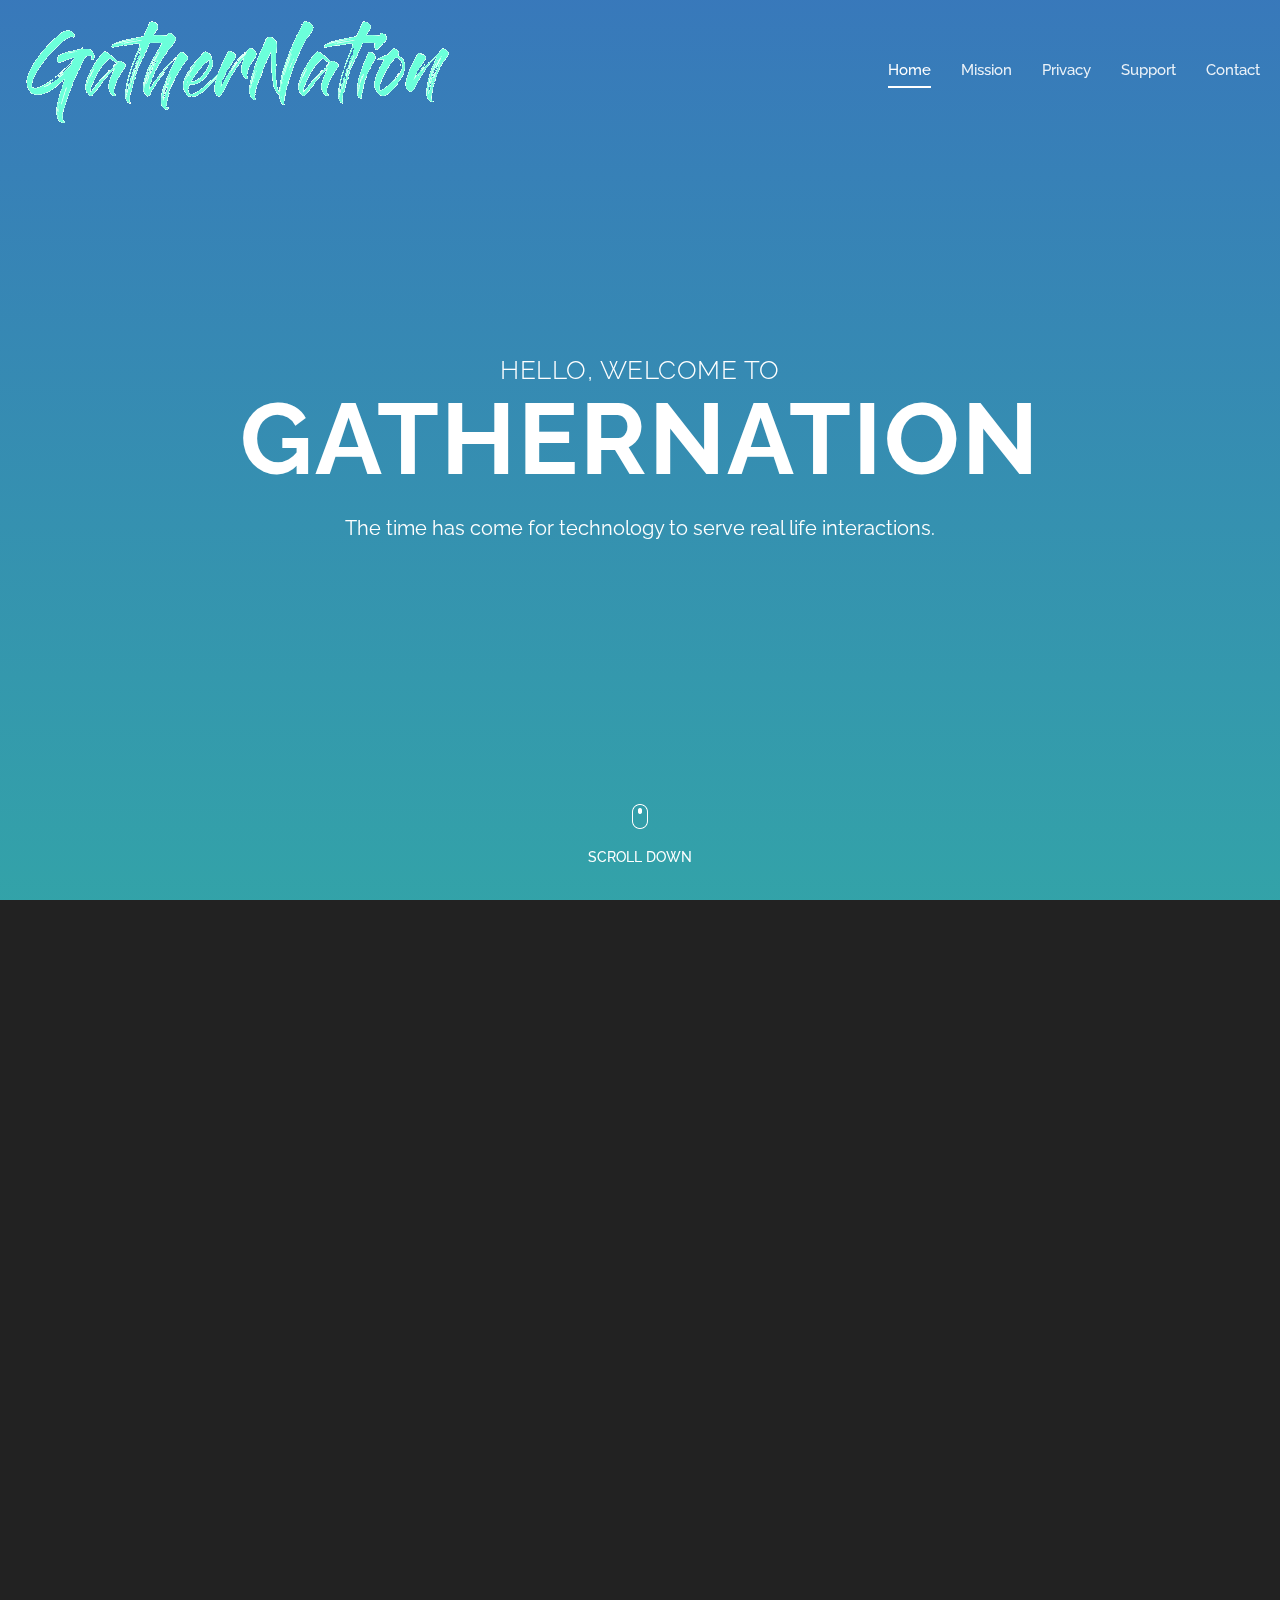
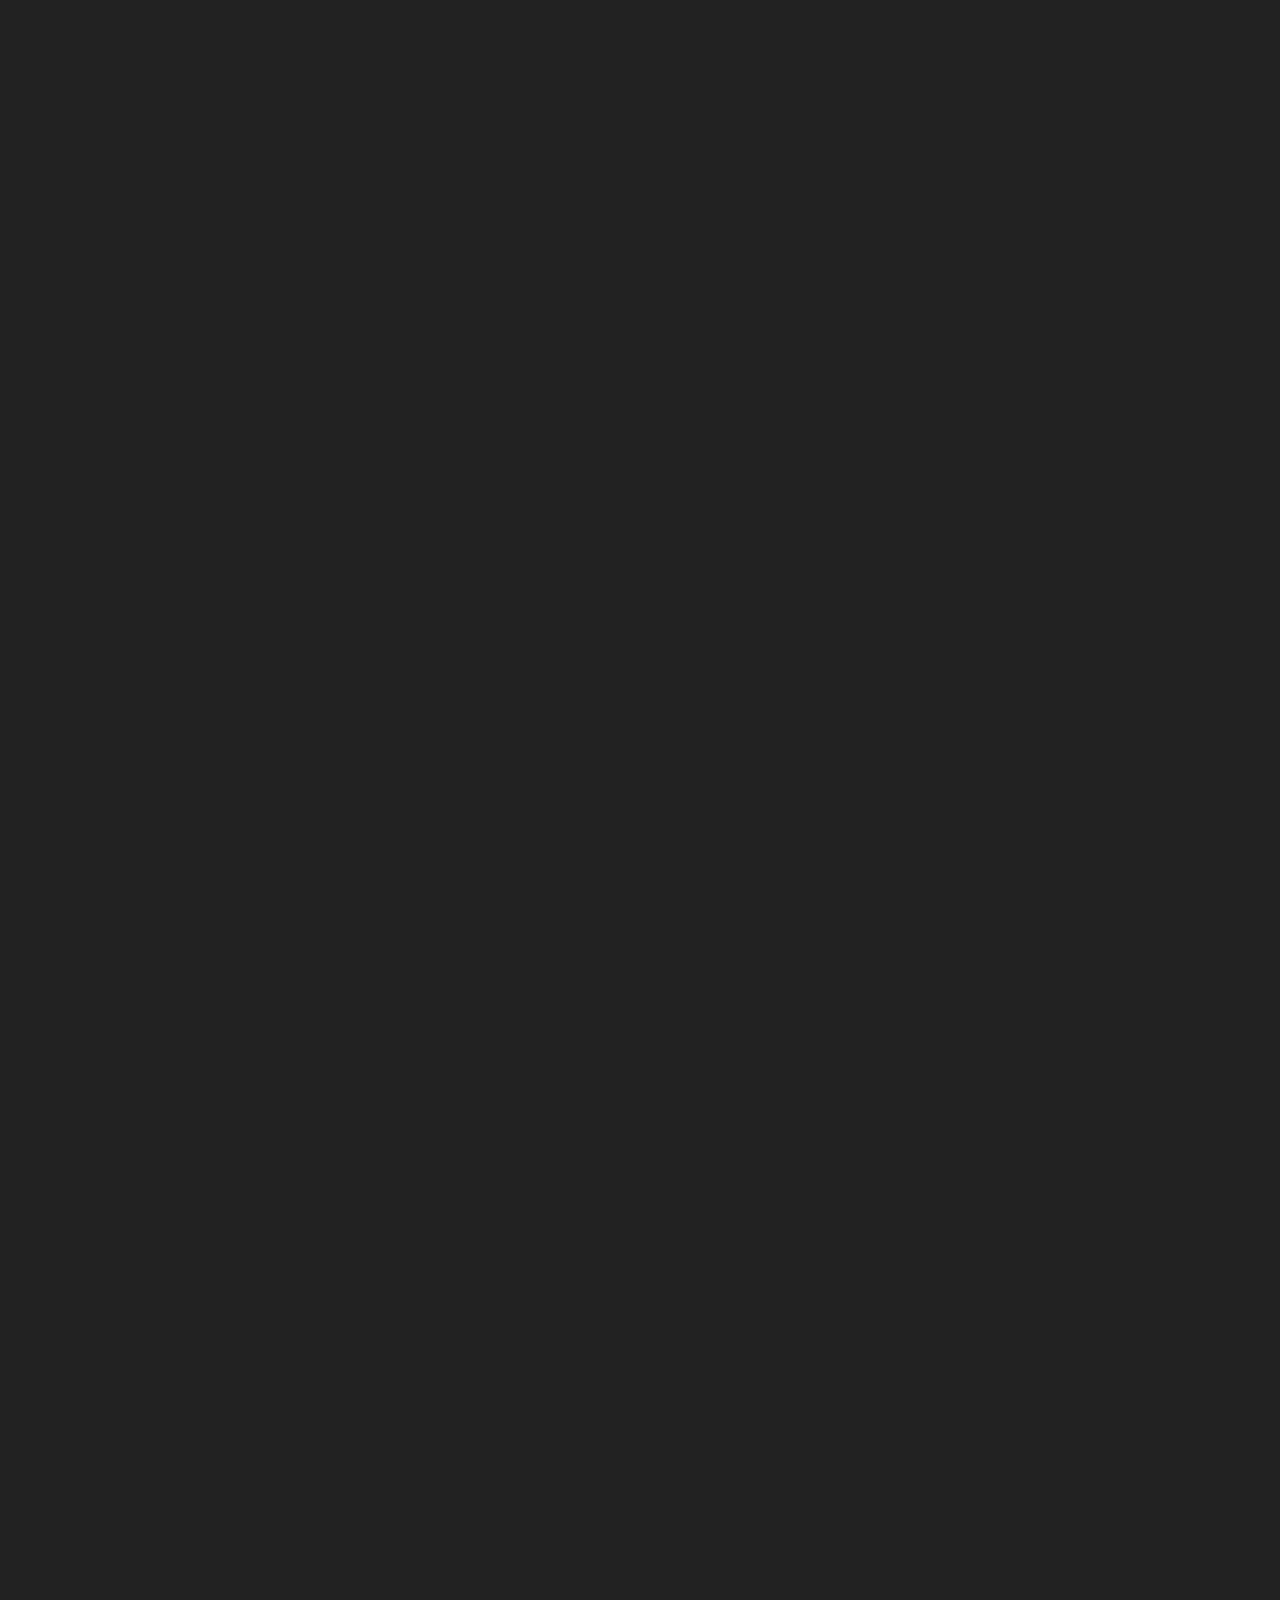
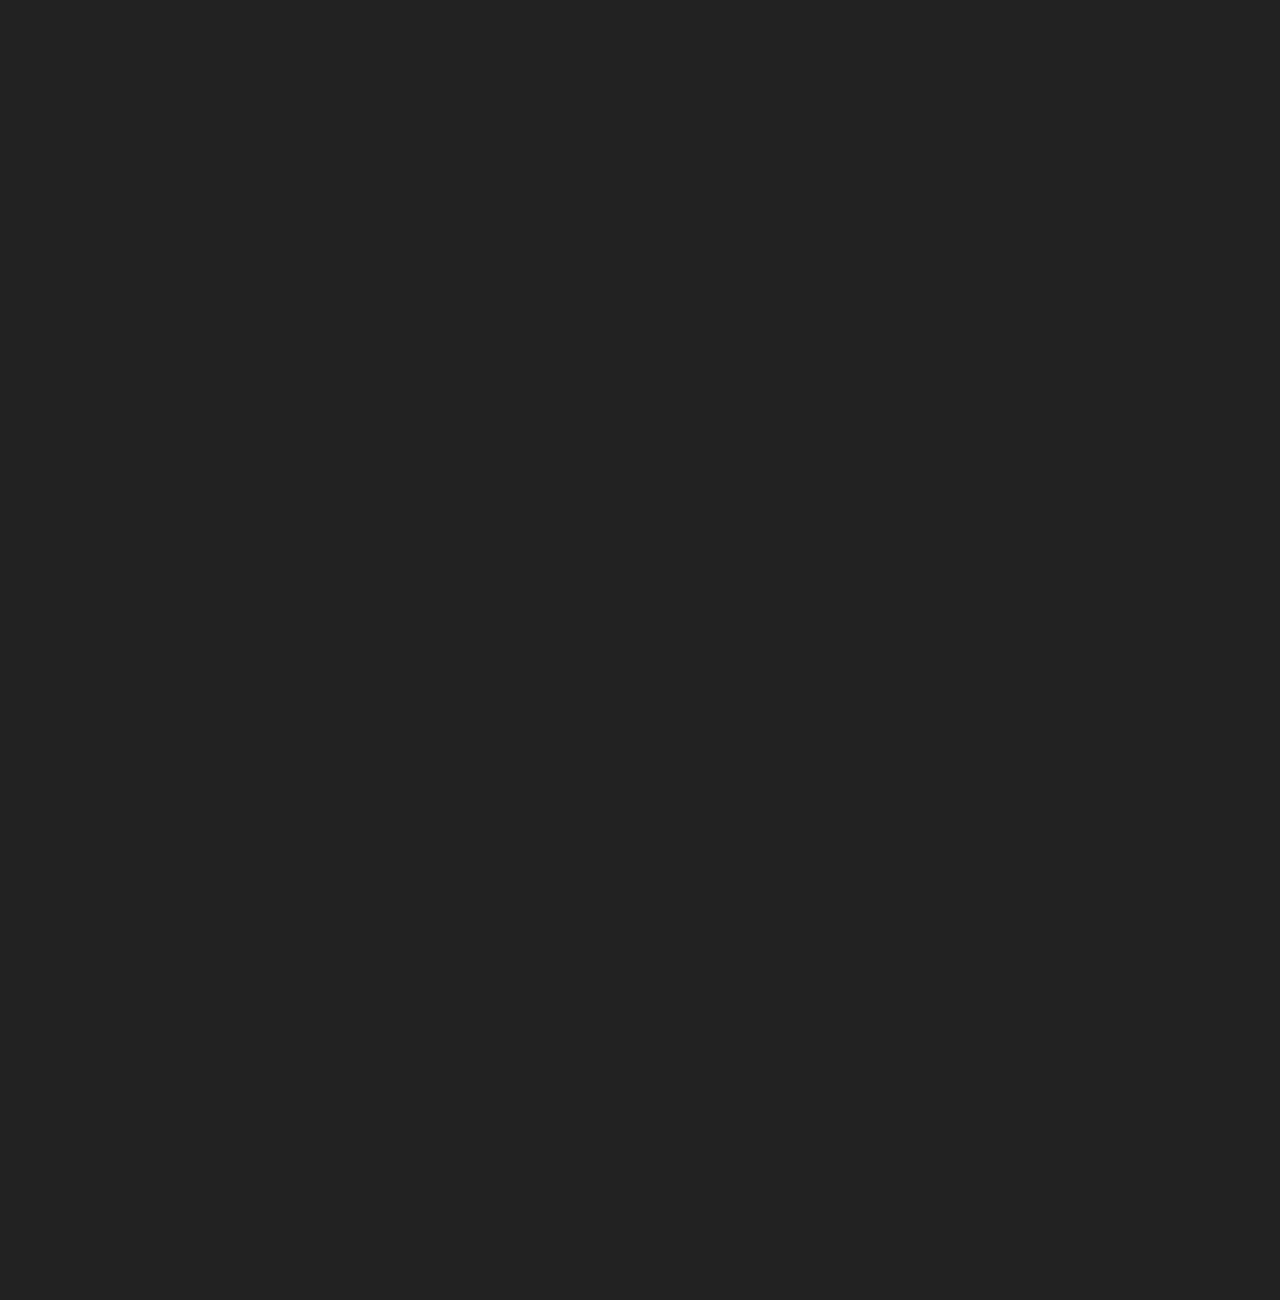
==== commit 2fa1320e: "Add files via upload" ====
--- a/index.html
+++ b/index.html
@@ -1,598 +1,222 @@
 <!DOCTYPE html>
-<html lang="en-US">
-<head>
-    <meta charset="UTF-8">
-    <title>Simply Natural - Videos for the soul</title>
-    <meta name="description" content="Videos for the soul">
-    <link rel="profile" href="http://gmpg.org/xfn/11" />
-    <meta name="author" content="RyanM">
-    <meta name="viewport" content="width=device-width, initial-scale=1.0" >
-	
-	<!-- Le styles -->
-    <!-- HTML5 shim, for IE6-8 support of HTML5 elements -->
-    <!--[if lt IE 9]>
-          <script src="http://html5shim.googlecode.com/svn/trunk/html5.js"></script>
-    <![endif]-->
-    <link rel="pingback" href="/xmlrpc.php" />
-        <!--  Favicon -->
-				<link rel="shortcut icon" href="/wp-content/uploads/2017/01/Logo1-1.jpg"/>
-			    <!--  Icon Touch -->
-        <link rel="apple-touch-icon" href="/wp-content/uploads/2017/01/Logo1.jpg"/>
-    	
-	<link rel='dns-prefetch' href='//maps.google.com' />
-<link rel='dns-prefetch' href='//fonts.googleapis.com' />
-<link rel='dns-prefetch' href='//s.w.org' />
-<link rel="alternate" type="application/rss+xml" title="Simply Natural &raquo; Feed" href="/feed/" />
-<link rel="alternate" type="application/rss+xml" title="Simply Natural &raquo; Comments Feed" href="/comments/feed/" />
-		<script type="text/javascript">
-			window._wpemojiSettings = {"baseUrl":"https:\/\/s.w.org\/images\/core\/emoji\/2.2.1\/72x72\/","ext":".png","svgUrl":"https:\/\/s.w.org\/images\/core\/emoji\/2.2.1\/svg\/","svgExt":".svg","source":{"concatemoji":"http:\/\/localhost:8080\/wp\/wp-includes\/js\/wp-emoji-release.min.js?ver=4.7.1"}};
-			!function(a,b,c){function d(a){var b,c,d,e,f=String.fromCharCode;if(!k||!k.fillText)return!1;switch(k.clearRect(0,0,j.width,j.height),k.textBaseline="top",k.font="600 32px Arial",a){case"flag":return k.fillText(f(55356,56826,55356,56819),0,0),!(j.toDataURL().length<3e3)&&(k.clearRect(0,0,j.width,j.height),k.fillText(f(55356,57331,65039,8205,55356,57096),0,0),b=j.toDataURL(),k.clearRect(0,0,j.width,j.height),k.fillText(f(55356,57331,55356,57096),0,0),c=j.toDataURL(),b!==c);case"emoji4":return k.fillText(f(55357,56425,55356,57341,8205,55357,56507),0,0),d=j.toDataURL(),k.clearRect(0,0,j.width,j.height),k.fillText(f(55357,56425,55356,57341,55357,56507),0,0),e=j.toDataURL(),d!==e}return!1}function e(a){var c=b.createElement("script");c.src=a,c.defer=c.type="text/javascript",b.getElementsByTagName("head")[0].appendChild(c)}var f,g,h,i,j=b.createElement("canvas"),k=j.getContext&&j.getContext("2d");for(i=Array("flag","emoji4"),c.supports={everything:!0,everythingExceptFlag:!0},h=0;h<i.length;h++)c.supports[i[h]]=d(i[h]),c.supports.everything=c.supports.everything&&c.supports[i[h]],"flag"!==i[h]&&(c.supports.everythingExceptFlag=c.supports.everythingExceptFlag&&c.supports[i[h]]);c.supports.everythingExceptFlag=c.supports.everythingExceptFlag&&!c.supports.flag,c.DOMReady=!1,c.readyCallback=function(){c.DOMReady=!0},c.supports.everything||(g=function(){c.readyCallback()},b.addEventListener?(b.addEventListener("DOMContentLoaded",g,!1),a.addEventListener("load",g,!1)):(a.attachEvent("onload",g),b.attachEvent("onreadystatechange",function(){"complete"===b.readyState&&c.readyCallback()})),f=c.source||{},f.concatemoji?e(f.concatemoji):f.wpemoji&&f.twemoji&&(e(f.twemoji),e(f.wpemoji)))}(window,document,window._wpemojiSettings);
-		</script>
-		<style type="text/css">
-img.wp-smiley,
-img.emoji {
-	display: inline !important;
-	border: none !important;
-	box-shadow: none !important;
-	height: 1em !important;
-	width: 1em !important;
-	margin: 0 .07em !important;
-	vertical-align: -0.1em !important;
-	background: none !important;
-	padding: 0 !important;
-}
-</style>
-<link rel='stylesheet' id='contact-form-7-css'  href='/wp-content/plugins/contact-form-7/includes/css/styles.css?ver=4.6.1' type='text/css' media='all' />
-<link rel='stylesheet' id='brehoh-fonts-css'  href='https://fonts.googleapis.com/css?family=Open+Sans%3A400%2C700%2C600%2C800%26subset%3Dlatin%2Ccyrillic-ext%2Cgreek-ext%2Cgreek%2Ccyrillic%2Clatin-ext%2Cvietnamese%7COswald%3A400%2C300%2C700%26subset%3Dlatin%2Clatin-ext%7CMontserrat%3A400%2C700&#038;ver=1.0.0' type='text/css' media='all' />
-<link rel='stylesheet' id='rdn_bootstrap-css'  href='/wp-content/themes/brehoh-one-page-portfolio-theme/css/bootstrap.min.css?ver=1' type='text/css' media='all' />
-<link rel='stylesheet' id='rdn_font_awesome-css'  href='/wp-content/themes/brehoh-one-page-portfolio-theme/css/font-awesome.min.css?ver=1' type='text/css' media='all' />
-<link rel='stylesheet' id='rdn_pretty_photo-css'  href='/wp-content/themes/brehoh-one-page-portfolio-theme/css/prettyPhoto.css?ver=1' type='text/css' media='all' />
-<link rel='stylesheet' id='rdn_owl_carousel-css'  href='/wp-content/themes/brehoh-one-page-portfolio-theme/css/owl.carousel.css?ver=1' type='text/css' media='all' />
-<link rel='stylesheet' id='custom-style-css'  href='/wp-content/themes/brehoh-one-page-portfolio-theme/style.css?ver=1' type='text/css' media='all' />
-<style id='custom-style-inline-css' type='text/css'>
-
-		.bg1 .para-img{background-image: url('/wp-content/uploads/2017/01/SpringLake.jpg');}
-		
-
-		.bg2 .para-img{background-image: url('/wp-content/uploads/2017/01/MTPB-Page-Background.png');}
-		
-
-		.bg3 .para-img{background-image: url('/wp-content/uploads/2017/01/WinterHallet.jpg');} 
-		
-</style>
-<script type='text/javascript' src='/wp-includes/js/jquery/jquery.js?ver=1.12.4'></script>
-<script type='text/javascript' src='/wp-includes/js/jquery/jquery-migrate.min.js?ver=1.4.1'></script>
-<link rel='https://api.w.org/' href='/wp-json/' />
-<link rel="EditURI" type="application/rsd+xml" title="RSD" href="/xmlrpc.php?rsd" />
-<link rel="wlwmanifest" type="application/wlwmanifest+xml" href="/wp-includes/wlwmanifest.xml" /> 
-<meta name="generator" content="WordPress 4.7.1" />
-<link rel="canonical" href="/" />
-<link rel='shortlink' href='/' />
-<link rel="alternate" type="application/json+oembed" href="/wp-json/oembed/1.0/embed?url=http%3A%2F%2Flocalhost%3A8080%2Fwp%2F" />
-<link rel="alternate" type="text/xml+oembed" href="/wp-json/oembed/1.0/embed?url=http%3A%2F%2Flocalhost%3A8080%2Fwp%2F&#038;format=xml" />
-		<style type="text/css">.recentcomments a{display:inline !important;padding:0 !important;margin:0 !important;}</style>
-				<style type="text/css" id="wp-custom-css">
-			#clients {
-    display: none;
-}
-#pricing-table {
-    display: none;
-}
-.gray-bg {
-    display: none;
-}
-#map_canvas {
-    display: none;
-}
-
-.clearfix {
-    margin-bottom: 0px;
-}		</style>
-	 
-</head>
-
-	<body class="home page-template page-template-homepage-custom-layout page-template-homepage-custom-layout-php page page-id-27">
-	
-				<!--preloader function-->
-                                    <!-- Preloader -->
-                    <div id="preloader">
-                        <div id="status">
-                                                    <p>Loading Content...</p>
-                                                </div>
-                    </div>
-                
-                		<!--HOME START-->
-		<div id="home" class="clearfix">
-			
-			<!--HEADER START-->
-			<nav class="header">
-					<div class="for-sticky">
-						<div class="container nav-box">
-							<div class="logo">
-								<a href="/">
-									<img alt="logo" class="logo1" src="/wp-content/uploads/2017/01/Logo1-1.jpg"><!--white logo-->
-									<img alt="logo" class="logo2" src="/wp-content/uploads/2017/01/Logo1.jpg"><!--black logo-->
-								</a>
-							</div>
-							
-							<div class="menu-box hidden-xs hidden-sm">
-								<div class="menu-menu-container"><ul id="menu-menu" class="home-nav navigation hidden-sm hidden-xs menu"><li id="menu-item-62" class="external menu-item menu-item-type-custom menu-item-object-custom menu-item-62"><a href="http://www.google.com/">Order the Video</a></li>
-</ul></div>							</div><!--/.menu-box-->
-							<div class="box-mobile hidden-lg hidden-md">
-								<div class="menu-btn" data-toggle="collapse" data-target=".nav-collapse">
-									<span class="fa fa-bars"></span>
-								</div>
-								<ul class="nav-collapse mobile-menu hidden-lg hidden-md"></ul>
-							</div><!--/.box-mobile-->	
-							<div class="social-top hidden-xs hidden-sm">
-								<ul class="social-list">
-																		<li><a href="#"><i class="fa fa-facebook"></i></a></li>
-																												<li><a href="#"><i class="fa fa-google-plus"></i></a></li>
-																												<li><a href="#"><i class="fa fa-twitter"></i></a></li>
-																												<li><a href="#"><i class="fa fa-instagram"></i></a></li>
-																												<li><a href="#"><i class="fa fa-pinterest"></i></a></li>
-																											<!--ANOTHER SOCIAL ICON LIST-->
-																		<!--ANOTHER SOCIAL ICON LIST END-->
-								</ul><!--/.social-list-->
-							</div>
-						</div><!--/.container-->
-					</div><!--/.for-sticky-->
-			</nav><!--/.header-->
-			<!--HEADER END-->
-		
-
-		
-			<div class="slider home-slider clearfix" data-auto-play="10000">
-									  
-					  <div class="slide img-bg" data-background="">
-							<div class="slider-mask"></div>
-							<div class="caption-box">
-								<div class="container">
-									<div class="row">
-										<div class="col-md-8 col-md-offset-2">
-											<h3>Peaceful Scenery</h3>
-											<p>Tranquility and beauty for your space.</p>
-										</div><!--/.col-md-8-->
-									</div><!--/.row-->
-									
-								</div><!--/.container-->
-							</div><!--/.caption-box-->
-					  </div><!--/.slider-->
-										  
-					  <div class="slide img-bg" data-background="">
-							<div class="slider-mask"></div>
-							<div class="caption-box">
-								<div class="container">
-									<div class="row">
-										<div class="col-md-8 col-md-offset-2">
-											<h3>Soothing Music</h3>
-											<p>Nursing home.
-Doctor&#039;s office. 
-Prison. 
-Nobody wants to be there.
-Add a peaceful feel to your environment.</p>
-										</div><!--/.col-md-8-->
-									</div><!--/.row-->
-									
-								</div><!--/.container-->
-							</div><!--/.caption-box-->
-					  </div><!--/.slider-->
-										  
-					  <div class="slide img-bg" data-background="">
-							<div class="slider-mask"></div>
-							<div class="caption-box">
-								<div class="container">
-									<div class="row">
-										<div class="col-md-8 col-md-offset-2">
-											<h3>Four Seasons Countless Scenes</h3>
-											<p>Let your viewers refresh themselves with diverse views from throughout the year.</p>
-										</div><!--/.col-md-8-->
-									</div><!--/.row-->
-									
-								</div><!--/.container-->
-							</div><!--/.caption-box-->
-					  </div><!--/.slider-->
-									
-                
-            </div><!--/.slider-->
-			
-        				<div class="yt-bg img-bg" data-background=''></div> 
-			<!--YOUTUBE BACKGROUND-->
-			<div class="bg-youtube" data-property="{														videoURL:'http://www.youtube.com/watch?v=NO2iYRJaVZg', 														opacity:1, 														autoPlay:true, 														containment:'#home', 														 														optimizeDisplay:true, 														showControls:false, 														loop:true, 														addRaster:false, 														quality:'large', 														realfullscreen:'true', 														ratio:'auto'													}">
-			</div>
-			<!--YOUTUBE BACKGROUND END-->
-					</div><!--home-->
-		<!--HOME END-->
-    		<!--ABOUT START-->
-		<div id="about" class="content clearfix">
-			
-			<div class="container">
-				<div class="top-content clearfix">
-					<i class="fa fa-tree content-icon"></i>
-					<h3 class="content-title">Simply Natural Videos</h3>
-					<p class="sub-title">Simply Natural Videos provides the peaceful ambiance you&#039;d find from a vacation. Gentle shots of trails you might have walked on, shores you might have rested at, and mountains you might have climbed. 
-
-Nature Stillness 1, our flagship product, offers incredible variety of scenery from all four seasons combined with soothing piano music.</p>
-				</div><!--/.top-content-->
-			</div><!--/.container-->
-			
-			<!--gallery about start-->
-			<div class="gal-about clearfix" data-auto-play="10000">
-			
-												<div class="gal-box">
-									<a href="/wp-content/uploads/2017/01/SpringWhite.jpg" data-rel="prettyPhoto">
-										<div class="hovers">
-											<div class="gal-detail">
-												<h4>Spring</h4>
-												<i class="icon-detail fa fa-cloud"></i>
-												<p></p>
-											</div><!--gal-detail-->
-										</div><!--/.hovers-->
-										<img alt="Spring" src="/wp-content/uploads/2017/01/SpringWhite.jpg">
-									</a>
-								</div><!--/.gal-box-->
-				
-																<div class="gal-box">
-									<a href="/wp-content/uploads/2017/01/summerlakepurple.jpg" data-rel="prettyPhoto">
-										<div class="hovers">
-											<div class="gal-detail">
-												<h4>Summer</h4>
-												<i class="icon-detail fa fa-sun-o"></i>
-												<p></p>
-											</div><!--gal-detail-->
-										</div><!--/.hovers-->
-										<img alt="Summer" src="/wp-content/uploads/2017/01/summerlakepurple.jpg">
-									</a>
-								</div><!--/.gal-box-->
-				
-																<div class="gal-box">
-									<a href="/wp-content/uploads/2017/01/fallmountain.jpg" data-rel="prettyPhoto">
-										<div class="hovers">
-											<div class="gal-detail">
-												<h4>Fall</h4>
-												<i class="icon-detail fa fa-leaf"></i>
-												<p></p>
-											</div><!--gal-detail-->
-										</div><!--/.hovers-->
-										<img alt="Fall" src="/wp-content/uploads/2017/01/fallmountain.jpg">
-									</a>
-								</div><!--/.gal-box-->
-				
-																<div class="gal-box">
-									<a href="/wp-content/uploads/2017/01/WinterTreesSunset.jpg" data-rel="prettyPhoto">
-										<div class="hovers">
-											<div class="gal-detail">
-												<h4>Winter</h4>
-												<i class="icon-detail fa fa-snowflake-o"></i>
-												<p></p>
-											</div><!--gal-detail-->
-										</div><!--/.hovers-->
-										<img alt="Winter" src="/wp-content/uploads/2017/01/WinterTreesSunset.jpg">
-									</a>
-								</div><!--/.gal-box-->
-				
-												
-			</div><!--/.gal-about-->
-			<!--/gallery about end-->
-		
-			<div class="container about-list">	
-				<div class="row bottom-content">
-				
-												 
-							 
-					
-				</div><!--/bottom-content-->
-			</div><!--/.about-list-->
-		</div><!--/about-->
-		<!--ABOUT END-->
-		
-		<!--TEAM START-->
-		<div id ="team" class="clearfix">
-			<div class="team-gallery" data-auto-play="8000">
-				
-								
-				
-				
-				
-			
-			</div><!--/team-gallery-->
-			<div class="gray-bg clearfix clearboth">
-				<div class="container">
-					<div class="row">
-						<div id="teamtab" class="clearfix">
-							<div class="tab-content clearfix">
-								
-																
-							</div><!--/tab-content-->
-						</div><!--teamtab-->
-					</div><!--/.row-->
-				</div><!--/.container-->
-			
-			</div><!--/.gray-bg-->
-		</div><!--team-->
-		<!--TEAM END-->
-		
-		<div class="bg bg1 clearfix">
-			<div class="bg-mask"></div>
-			<div class="para-img"></div>
-			<div class="container big-text">
-				<div class="clearboth"></div>
-				<i class="fa fa-music"></i>
-				<h3>The earth has it&#039;s music for those who will listen</h3>
-				<p>George Santayana</p>
-			</div>
-		</div><!--/.bg-->
-		
-		
-		<div id="services" class="content clearfix">
-			
-			<div class="container">
-				<div class="top-content clearfix">
-					<i class="fa  fa-microphone content-icon"></i>
-					<h3 class="content-title">Music</h3>
-					<p class="sub-title">Ron Johns&#039; Music to Pray By scores Nature Stillness 1 with two beautiful improvisational tracks.
-Visit him at http://musictoprayby.com.</p>
-				</div><!--/.top-content-->
-			</div><!--/.container-->
-			
-			<!--gallery services start-->
-			<div class="gal-service clearfix" data-auto-play="10000">
-			
-								
-			</div><!--/.gal-service-->
-			<!--/gallery service end-->
-		
-			<div class="container services-list">	
-				<div class="row bottom-content">
-				
-					
-				</div><!--/bottom-content-->
-			</div><!--/.services-list-->
-			
-			<!--PRICING TABLE START-->
-			<div id="pricing-table" class="gray-bg clearfix">
-				<div class="container">
-					<div class="top-content clearfix">
-						<i class="fa  content-icon"></i>
-						<h3 class="content-title"></h3>
-						<p class="sub-title"></p>
-					</div><!--/.top-content-->
-					
-										
-					
-				</div><!--/.container-->
-			</div><!--/.pricing-table-->
-			<!--PRICING TABLE END-->
-
-		</div><!--/services-->
-		
-		<div id="testimonial" class="bg bg2 clearfix">
-			<div class="bg-mask"></div>
-			<div class="para-img"></div>
-			<div class="big-ticker">
-									  <div class="container big-text">
-					  		<div class="clearboth"></div><i class="fa fa-heart-o"></i>
-							<h3>My prayer is that this music will inspire people worldwide to spend time in prayer and in fellowship with our Wonderful Creator.</h3>
-							<p>Ron Johns</p>
-							
-					  </div><!--/.big-text-->
-								</div><!--/.big-ticker-->
-		</div><!--/.bg-->
-		
-		<div id="contact" class="content clearfix">
-			<div class="container">
-				<div class="top-content clearfix">
-					<i class="fa fa-envelope-open-o content-icon"></i>
-					<h3 class="content-title">Contact Us</h3>
-					<p class="sub-title">Questions? Comments? Please drop us a line and we&#039;ll do our best to get back with you.</p>
-				</div><!--/.top-content-->
-			</div><!--/.container-->
-			<div id="map_canvas" class="map_canvas"><!--DISPLAY GOOGLE MAP HERE--></div>
-        
-
-			
-			<div class="container contact-list">	
-				<div class="row bottom-content">
-				
-					<div class="col-md-4">
-												<h3 class="small-title"><i class="fa fa-building-o"></i>  
-						Address						</h3>
-						<p>
-						PO Box blah yadda yadda <br />Windsor, CO 80550						</p>
-						<div class="spacing20"></div>
-												
-												<h3 class="small-title"><i class="fa fa-phone"></i> 
-						Phone						</h3>
-						<p>
-						111-111-1111						</p>
-						<div class="spacing20"></div>
-												
-												<h3 class="small-title"><i class="fa fa-envelope"></i> 
-						Email						</h3>
-						<p><a href="mailto:info@simplenaturevideos.com">info@simplenaturevideos.com</a></p>
-						<div class="spacing20"></div>
-											</div><!--/.col-md-4-->
-					
-				
-					
-					<div id="contact-form" class="col-md-8 clearfix">
-													
-					</div><!--/.contact-form-->
-				</div><!--/.row-->
-			</div><!--/contact-list-->
-		
-		</div><!--/.contact-->
-		<footer class="footer clearfix">
-			<div class="container">
-				<div class="col-md-6">
-					<p>
-						Copyright 2015-2017 by Simply Natural Videos, Ltd.					</p>
-				</div><!--/.col-md-6-->
-				
-				<div class="col-md-6 footer-box">
-					<ul class="footer-icon">
-						                            	<li><a href="#"><i class="fa fa-facebook"></i></a></li>
-                                                                                    	<li><a href="#"><i class="fa fa-google-plus"></i></a></li>
-                                                                                    	<li><a href="#"><i class="fa fa-twitter"></i></a></li>
-                                                                                    	<li><a href="#"><i class="fa fa-instagram"></i></a></li>
-                                                                                    	<li><a href="#"><i class="fa fa-pinterest"></i></a></li>
-                                                                                    <!--ANOTHER SOCIAL ICON LIST-->
-                                                        <!--ANOTHER SOCIAL ICON LIST END-->
-					</ul><!--/.team-icon-->
-				</div><!--/.footer-box-->			
-			</div><!--/.container-->
-		</footer><!--/.footer--> 
-		
-     	
-	 
-        <!--MAP MARKER CONTENT-->
-        <div class="hidden map-content">
-        	<div class="box-map">
-            	<img src="" alt="">
-                            </div>
+<html lang="en">
+
+  <head>
+
+    <meta charset="utf-8">
+    <meta name="viewport" content="width=device-width, initial-scale=1, shrink-to-fit=no">
+    <meta name="description" content="">
+    <meta name="author" content="">
+    <link href="https://fonts.googleapis.com/css?family=Raleway:100,300,400,500,700,900" rel="stylesheet">
+
+    <title>Elegance - Creative HTML5 Template</title>
+<!--
+Elegance Template
+https://templatemo.com/tm-528-elegance
+-->
+    <!-- Additional CSS Files -->
+    <link rel="stylesheet" type="text/css" href="css/bootstrap.min.css">
+
+    <link rel="stylesheet" type="text/css" href="css/font-awesome.css">
+
+    <link rel="stylesheet" type="text/css" href="css/fullpage.min.css">
+
+    <link rel="stylesheet" type="text/css" href="css/owl.carousel.css">
+
+    <link rel="stylesheet" href="css/animate.css">
+
+    <link rel="stylesheet" href="css/templatemo-style.css">
+
+    <link rel="stylesheet" href="css/responsive.css">
+
+    </head>
+    
+    <body>
+    
+    <div id="video">
+        <div class="preloader">
+            <div class="preloader-bounce">
+                <span></span>
+                <span></span>
+                <span></span>
+            </div>
         </div>
-        <!--MAP MARKER CONTENT END-->
-
-<script type='text/javascript' src='/wp-includes/js/comment-reply.min.js?ver=4.7.1'></script>
-<script type='text/javascript' src='/wp-content/plugins/contact-form-7/includes/js/jquery.form.min.js?ver=3.51.0-2014.06.20'></script>
-<script type='text/javascript'>
-/* <![CDATA[ */
-var _wpcf7 = {"recaptcha":{"messages":{"empty":"Please verify that you are not a robot."}}};
-/* ]]> */
-</script>
-<script type='text/javascript' src='/wp-content/plugins/contact-form-7/includes/js/scripts.js?ver=4.6.1'></script>
-<script type='text/javascript' src='/wp-content/themes/brehoh-one-page-portfolio-theme/js/modernizr.js?ver=4.7.1'></script>
-<script type='text/javascript' src='/wp-content/themes/brehoh-one-page-portfolio-theme/js/bootstrap.min.js?ver=4.7.1'></script>
-<script type='text/javascript' src='/wp-content/themes/brehoh-one-page-portfolio-theme/js/jquery.easing.js?ver=4.7.1'></script>
-<script type='text/javascript' src='/wp-content/themes/brehoh-one-page-portfolio-theme/js/isotope.pkgd.js?ver=4.7.1'></script>
-<script type='text/javascript' src='/wp-content/themes/brehoh-one-page-portfolio-theme/js/superfish.js?ver=4.7.1'></script>
-<script type='text/javascript' src='/wp-content/themes/brehoh-one-page-portfolio-theme/js/jquery.fitvids.js?ver=4.7.1'></script>
-<script type='text/javascript' src='/wp-content/themes/brehoh-one-page-portfolio-theme/js/jquery.prettyPhoto.js?ver=4.7.1'></script>
-<script type='text/javascript' src='/wp-content/themes/brehoh-one-page-portfolio-theme/js/jquery.nav.js?ver=4.7.1'></script>
-<script type='text/javascript' src='/wp-content/themes/brehoh-one-page-portfolio-theme/js/jquery.scrollTo.js?ver=4.7.1'></script>
-<script type='text/javascript' src='/wp-content/themes/brehoh-one-page-portfolio-theme/js/jquery.sticky.js?ver=4.7.1'></script>
-<script type='text/javascript' src='/wp-content/themes/brehoh-one-page-portfolio-theme/js/jquery.imagesloaded.min.js?ver=4.7.1'></script>
-<script type='text/javascript' src='/wp-content/themes/brehoh-one-page-portfolio-theme/js/owl.carousel.js?ver=4.7.1'></script>
-<script type='text/javascript' src='/wp-content/themes/brehoh-one-page-portfolio-theme/js/ticker.js?ver=4.7.1'></script>
-<script type='text/javascript' src='/wp-content/themes/brehoh-one-page-portfolio-theme/js/script.js?ver=4.7.1'></script>
-<script type='text/javascript' src='/wp-content/themes/brehoh-one-page-portfolio-theme/js/loader.js?ver=4.7.1'></script>
-<script type='text/javascript' src='/wp-content/themes/brehoh-one-page-portfolio-theme/js/jquery.mb.YTPlayer.js?ver=4.7.1'></script>
-<script type='text/javascript' src='/wp-content/plugins/brehoh_plugin/inc/js/jquery.ui.map.js?ver=4.7.1'></script>
-<script type='text/javascript' src='https://maps.google.com/maps/api/js?sensor=true&#038;ver=4.7.1'></script>
-<script type='text/javascript' src='/wp-includes/js/wp-embed.min.js?ver=4.7.1'></script>
-	<script type="text/javascript">
-	(function ($) {
-		"use strict";
-			//portfolio ajax & scroll on click
-			$('.port-ajax').on('click', function() {
-				//portfolio ajax setting
-				var toLoad = $(this).attr('data-link') + ' .worksajax > *';
-				$('.worksajax').slideUp('slow', loadContent);
-		
-				function loadContent() {
-					$('.worksajax').load(toLoad, '', showNewContent)
-				}
-		
-				function showNewContent() {
-					$.getScript("http://localhost:8080/wp/wp-content/themes/brehoh-one-page-portfolio-theme/js/portfolio.js");
-					$('.worksajax').slideDown('slow');
-				}
-				var $anchor = $('#worksajax');
-		
-				//portfolio scrolling
-				$('html, body').stop().animate({
-					scrollTop: $($anchor).offset().top - 54
-				}, 1000, 'linear');
-				return false;
-			});
-		
-		
-		
-		
-			//isotope setting(portfolio)
-			var $container = $('.port-body');
-			$(window).on("load", function() {
-				$container.imagesLoaded(function() {
-					$container.isotope();
-				});
-			});
-		
-			// filter items when filter link is clicked
-			$('.port-filter a').on('click', function() {
-				var selector = $(this).attr('data-filter');
-				$container.isotope({
-					itemSelector: '.port-item',
-					filter: selector
-				});
-				return false;
-			});
-			
-			//adding active state to portfolio filtr
-			$(".port-filter a").on('click', function() {
-				$(".port-filter a").removeClass("active");
-				$(this).addClass("active");
-			});	
-		})(jQuery);	
-	</script>
-		<script type="text/javascript">
-			(function($) {
-			"use strict";
-			if (!Modernizr.touch) {
-				$(".bg-youtube").mb_YTPlayer();
-				} else {
-				//replace the data-background into background image
-				$(".img-bg").each(function() {
-					var imG = $(this).data('background');
-					$(this).css('background-image', "url('" + imG + "') "
-			
-					);
-				});
-			}
-		})(jQuery);
-		</script>
-		 
-
-
-		
-			<script type="text/javascript">
-			(function ($) {
-				'use strict';
-				
-				//google map load after all page finish
-    			$(window).on("load", function() { 
-					 var icons ='http://localhost:8080/wp/wp-content/plugins/brehoh_plugin/inc/office-building.png' 					
-					$('#map_canvas').gmap({
-						'center': '-6.94010,107.62575',
-						'zoom': 15 ,
-						scrollwheel: false,
-						'disableDefaultUI': false,
-						'styles': [{
-							stylers: [{
-								lightness: 7							}, {
-								saturation: -100							}]
-						}],
-						'callback': function () {
-							var self = this;
-							
-							self.addMarker({
-								'position': this.get('map').getCenter(),
-								icon: icons,
-							}).click(function () {
-								self.openInfoWindow({
-																		'content': $('.map-content').html()
-								}, this);
-							});
-			
-						}
-			
-					});
-				});
-			
-				
-			
-			
-			})(jQuery);
-			</script>
-
-	</body>
-</html> +
+        <header id="header">
+            <div class="container-fluid">
+                <div class="navbar">
+                    <img src="images/bannertransparent.png" alt="">
+                    <div class="navigation-row">
+                        <nav id="navigation">
+                            <button type="button" class="navbar-toggle"> <i class="fa fa-bars"></i> </button>
+                            <div class="nav-box navbar-collapse">
+                                <ul class="navigation-menu nav navbar-nav navbars" id="nav">
+                                    <li data-menuanchor="slide01" class="active"><a href="#home">Home</a></li>
+                                    <li data-menuanchor="slide02"><a href="#mission">Mission</a></li>
+                                    <li data-menuanchor="slide03"><a href="#privcay">Privacy</a></li>
+                                    <li data-menuanchor="slide07"><a href="#support">Support</a></li>
+                                    <li data-menuanchor="slide07"><a href="#contact">Contact</a></li>
+                                </ul>
+                            </div>
+                        </nav>
+                    </div>
+                </div>
+            </div>
+        </header>
+
+        <video autoplay muted loop id="myVideo">
+          <source src="images/banner.png" type="video/mp4">
+        </video>
+
+        <div id="fullpage" class="fullpage-default">
+
+            <div class="section animated-row" data-section="home">
+                <div class="section-inner">
+                    <div class="welcome-box">
+                        <span class="welcome-first animate" data-animate="fadeInUp">Hello, welcome to</span>
+                        <h1 class="welcome-title animate" data-animate="fadeInUp">GatherNation</h1>
+                        <p class="animate" data-animate="fadeInUp">The time has come for technology to serve real life interactions.</p>
+                        <div class="scroll-down next-section animate data-animate="fadeInUp""><img src="images/mouse-scroll.png" alt=""><span>Scroll Down</span></div>
+                    </div>
+                </div>
+            </div>
+
+            <div class="section animated-row" data-section="mission">
+                <div class="section-inner">
+                    <div class="about-section">
+                        <div class="row justify-content-center">
+                            <div class="col-lg-8 wide-col-laptop">
+                                <div class="row">
+                                    <div class="col-md-6">
+                                        <div class="about-contentbox">
+                                            <div class="animate" data-animate="fadeInUp">
+                                                <span>Mission</span>
+                                                <h2>Why GatherNation?</h2>
+                                                <p>We need technology to serve non-technology interactions! It’s time to move past digital gatherings and meet with friends. This streamlined app makes gatherings easy to coordinate. When you are invited, it’s easy to opt out and easy to stay in the loop. Time for technology to facilitate real life!</p>
+                                            </div>
+                                        </div>
+                                    </div>
+                                    <div class="col-md-6">
+                                        <figure class="about-img animate" data-animate="fadeInUp"><img src="images/valiant-made-UrzN-8K1PCE-unsplash.jpg" class="rounded" alt=""></figure>
+                                    </div>
+                                </div>
+                            </div>
+                        </div>
+                    </div>
+                </div>
+            </div>
+
+            <div class="section animated-row" data-section="privacy">
+                <div class="section-inner">
+                    <div class="row justify-content-center">
+                        <div class="col-md-8 wide-col-laptop">
+                            <div class="title-block animate" data-animate="fadeInUp">
+                                <span>Privacy Policy</span>
+                                <h2>What do we do with your data??</h2>
+                            </div>
+                            <div class="services-section">
+                                <p class="animate" data-animate="fadeInUp">We store all of your app information in the cloud. We only use that to provide app functionality with the following exceptions:</p>
+                                <p class="animate" data-animate="fadeInUp"> - We send phone numbers to a third party vendor to text you the login code.</p>
+                                <p class="animate" data-animate="fadeInUp"> - We pass your notification token to a third party vendor to send you app notifications.</p>
+                                <p class="animate" data-animate="fadeInUp"> - We might use information such as your gathering name or items to bring to help target ads to apply to what you are doing.</p>
+                                                
+                            </div>
+                        </div>
+                    </div>
+                </div>
+            </div>
+
+            <div class="section animated-row" data-section="support">
+                <div class="section-inner">
+                    <div class="row justify-content-center">
+                        <div class="col-md-7 wide-col-laptop">
+                            <div class="title-block animate" data-animate="fadeInUp">
+                                <span>Support</span>
+                            </div>
+                            <div class="contact-section">
+                                        <p class="animate" data-animate="fadeInUp">We desire to deliver a smooth, reliable user experience.</p>                
+                                        <p class="animate" data-animate="fadeInUp">The Settings area of the app allows you to revisit the Welcome Slides to refresh yourself on the basics of the app. Under the Setup dropdown in Settings, you may Log Out if you want to sign in with a different phone number.</p>                
+                                        <p class="animate" data-animate="fadeInUp">If anyone is harrassing you, you can navigate to the Friends screen, find that “friend,” and Block them. If you want to unblock them, you can do that under Settings.</p>                
+                                        <!--<form id="ajax-contact" method="post" action="#">
+                                            <div class="input-field">
+                                                <input type="text" class="form-control" name="name" id="name" required placeholder="Name">
+                                            </div>
+                                            <div class="input-field">
+                                                <input type="email" class="form-control" name="email" id="email" required placeholder="Email">
+                                            </div>
+                                            <div class="input-field">
+                                                <textarea class="form-control" name="message" id="message" required placeholder="Message"></textarea>
+                                            </div>
+                                            <button class="btn" type="submit">Submit</button>
+                                        </form>
+                                        <div id="form-messages" class="mt-3"></div>-->
+                            </div>
+                        </div>
+                    </div>
+                </div>
+            </div>
+            <div class="section animated-row" data-section="contact">
+                <div class="section-inner">
+                    <div class="row justify-content-center">
+                        <div class="col-md-7 wide-col-laptop">
+                            <div class="title-block animate" data-animate="fadeInUp">
+                                <span>Contact</span>
+                                <h2>Give Feedback!</h2>
+                            </div>
+                            <div class="contact-section">
+                                        <p class="animate" data-animate="fadeInUp">Feel free to submit either suggestions or bugs.</p>                
+                                        <iframe src="https://docs.google.com/forms/d/e/1FAIpQLSfLG82_ArGZEmvHWvB-0jushiJpxvVCt1tPkTCPOn3Jox3flw/viewform?embedded=true" width="640" height="400" frameborder="0" marginheight="0" marginwidth="0">Loading…</iframe>
+                                        <!--<form id="ajax-contact" method="post" action="#">
+                                            <div class="input-field">
+                                                <input type="text" class="form-control" name="name" id="name" required placeholder="Name">
+                                            </div>
+                                            <div class="input-field">
+                                                <input type="email" class="form-control" name="email" id="email" required placeholder="Email">
+                                            </div>
+                                            <div class="input-field">
+                                                <textarea class="form-control" name="message" id="message" required placeholder="Message"></textarea>
+                                            </div>
+                                            <button class="btn" type="submit">Submit</button>
+                                        </form>
+                                        <div id="form-messages" class="mt-3"></div>-->
+                            </div>
+                            
+                        </div>
+                    </div>
+                </div>
+                <p class="animate" data-animate="fadeInUp">Copyright 2022 rymoreasons</p> 
+            </div>
+        </div>
+                 
+
+        <!--<div id="social-icons">
+            <div class="text-right">
+                <ul class="social-icons">
+                    <li><a href="#" title="Facebook"><i class="fa fa-facebook"></i></a></li>
+                    <li><a href="#" title="Twitter"><i class="fa fa-twitter"></i></a></li>
+                    <li><a href="#" title="Linkedin"><i class="fa fa-linkedin"></i></a></li>
+                    <li><a href="#" title="Instagram"><i class="fa fa-behance"></i></a></li>
+                </ul>
+            </div>
+        </div>-->
+    </div>  
+
+    <script src="js/jquery.js"></script>
+
+    <script src="js/bootstrap.min.js"></script>
+
+    <script src="js/fullpage.min.js"></script>
+
+    <script src="js/scrolloverflow.js"></script>
+
+    <script src="js/owl.carousel.min.js"></script>
+
+    <script src="js/jquery.inview.min.js"></script>
+
+    <script src="js/form.js"></script>
+
+    <script src="js/custom.js"></script>
+
+
+  </body>
+</html>--- a/css/templatemo-style.css
+++ b/css/templatemo-style.css
@@ -0,0 +1,856 @@
+/*
+
+Elegance Template
+
+https://templatemo.com/tm-528-elegance
+
+==================================================
+CSS SITEMAP >>>>
+
+  01. GENERAL CSS
+  02. HEADER CSS
+  03. SOCIAL ICONS CSS
+  04. WELCOME BLOCK CSS
+  05. ABOUT BLOCK CSS
+  06. SERVICES BLOCK CSS
+  07. WORK BLOCK CSS
+  08. CONTACT BLOCK CSS
+  09. TESTIMONOALS BLOCK CSS
+  10. SKILLS BLOCK CSS
+
+
+==================================================*/
+
+/*==============================================
+01. GENERAL CSS
+================================================*/
+
+html,
+body {
+  -webkit-font-smoothing: antialiased;
+  -moz-font-smoothing: antialiased;
+  -ms-font-smoothing: antialiased;
+  font-smoothing: antialiased;
+  -webkit-text-size-adjust: 100%;
+}
+body {
+  font: 16px/1.6 'Raleway', Arial, Helvetica, sans-serif;
+  color: #fff;
+  text-align:center;
+  background: #222;
+}
+img {
+  border: 0;
+  max-width: 100%;
+}
+html {
+  -ms-overflow-style: scrollbar;
+}
+.alltrans,
+.social-icons li a,
+.owl-nav > button,
+.owl-nav > button:after,
+.counter-box,
+.about-img:after,
+.gallery-img img,
+.form-control,
+.owl-dot,
+.subscribe-row,
+.close-btn,
+.close-btn:before,
+.close-btn:after,
+.tag-btn,
+.btn {
+  -webkit-transition: all 0.4s ease;
+  transition: all 0.4s ease;
+}
+a {
+  color: #fff;
+  text-decoration: none;
+}
+a:hover,
+a:focus {
+  color: #fff;
+  outline: none;
+  text-decoration: underline;
+}
+@media screen and (-ms-high-contrast:active), (-ms-high-contrast:none) {
+  a:active {
+    background-color: transparent;
+  }
+}
+p {
+  margin: 0 0 20px;
+}
+h1,
+h2,
+h3,
+h4,
+h5,
+h6 {
+  line-height: 1.2;
+  margin: 0 0 20px;
+  font-weight: 600;
+  text-transform:uppercase;
+}
+h1,
+h2 {
+  font-size: 32px;
+}
+h3 {
+  font-size: 30px;
+  font-weight: 600;
+}
+h4 {
+  font-size: 22px;
+  font-weight: 600;
+}
+h5 {
+  font-size: 20px;
+  margin-bottom: 10px;
+  font-weight: 600;
+}
+h6 {
+  font-size: 18px;
+  margin-bottom: 10px;
+  font-weight: 600;
+}
+#main {
+  padding: 0;
+  background: #fff;
+}
+.no-margin {
+  margin: 0 !important;
+}
+figure {
+  margin:0;
+}
+.opacity-no {
+  opacity: 1 !important;
+}
+
+video {
+  position: fixed;
+  right: 0;
+  bottom: 0;
+  min-width: 100%; 
+  min-height: 100%;
+}
+#video:after {
+  content: '';
+  opacity: 0.75;
+  background: #4096ee; /* Old browsers */
+  background: -moz-linear-gradient(top, #4096ee 0%, #39ced6 100%); /* FF3.6-15 */
+  background: -webkit-linear-gradient(top, #4096ee 0%,#39ced6 100%); /* Chrome10-25,Safari5.1-6 */
+  background: linear-gradient(to bottom, #4096ee 0%,#39ced6 100%); /* W3C, IE10+, FF16+, Chrome26+, Opera12+, Safari7+ */
+  filter: progid:DXImageTransform.Microsoft.gradient( startColorstr='#4096ee', endColorstr='#39ced6',GradientType=0 ); /* IE6-9 */
+  position:fixed;
+  left:0;
+  top:0;
+  right:0;
+  bottom: 0;
+}
+.wrapper-background-dark:after {
+  background: #222;
+  opacity:0.95;
+}
+.section-inner {
+  padding:20px 30px 0;
+}
+.fp-scrollable {
+  height:calc(100vh - 200px) !important;
+}
+#fp-nav ul li a span {
+ display: none;
+}
+
+.btn {
+  background: #fff;
+  color: #222;
+  text-align:center;
+  line-height:52px;
+  padding:0 35px;
+  border-radius: 0px;
+  text-transform:uppercase;
+  font-weight:600;
+  border:2px solid transparent;
+  border-radius: 10px;
+}
+.btn:hover, .btn:focus {
+  color:#fff;
+  border-color:#fff;
+  background:none;
+}
+.btn:focus {
+  box-shadow:none;
+  outline:none;
+}
+.btn.btn-xs {
+  line-height:34px;
+  font-size:12px;
+  padding:0 20px;
+  font-weight: 500;
+}
+.btn.btn-outline {
+  background:none;
+  border-color:#fff;
+  color:#fff;
+  border-width:1px;
+}
+.btn.btn-outline:hover, .btn.btn-outline:focus {
+  background:#fff;
+  color:#222;
+}
+.btn.btn-dark {
+  color: #222;
+  border-color: #222;
+}
+.btn.btn-dark:hover, .btn.btn-dark:focus {
+  background: #222;
+  color: #fff;
+}
+.owl-carousel .owl-stage {
+  display: -webkit-box;
+  display: -webkit-flex;
+  display: -ms-flexbox;
+  display: flex;
+}
+.owl-carousel .owl-item {
+  display: -webkit-box;
+  display: -webkit-flex;
+  display: -ms-flexbox;
+  display: flex;
+  flex: 1 0 auto;
+}
+.preloader {
+  background: -moz-linear-gradient(top, #4096ee 0%, #39ced6 100%); /* FF3.6-15 */
+  background: -webkit-linear-gradient(top, #4096ee 0%,#39ced6 100%); /* Chrome10-25,Safari5.1-6 */
+  background: linear-gradient(to bottom, #4096ee 0%,#39ced6 100%); /* W3C, IE10+, FF16+, Chrome26+, Opera12+, Safari7+ */
+  filter: progid:DXImageTransform.Microsoft.gradient( startColorstr='#4096ee', endColorstr='#39ced6',GradientType=0 ); /* IE6-9 */
+  height: 100%;
+  left: 0;
+  position: fixed;
+  right: 0;
+  top: 0;
+  z-index: 9999;
+  text-align: center;
+}
+.preloader-bounce {
+  left: 0;
+  right: 0;
+  top: 50%;
+  -webkit-transform: translateY(-50%);
+  transform: translateY(-50%);
+  position: absolute;
+}
+.preloader-bounce > span {
+  width: 12px;
+  height: 12px;
+  border-radius: 50%;
+  margin: 0.3em;
+  display: inline-block;
+  vertical-align: middle;
+  -webkit-animation: bounce 0.6s infinite alternate;
+  animation: bounce 0.6s infinite alternate;
+  background: #fff;
+}
+.preloader-bounce > span:nth-child(2){
+  -webkit-animation-delay: 0.2s;
+  animation-delay: 0.2s;
+  background: #fff;
+}
+.preloader-bounce > span:nth-child(3){
+  -webkit-animation-delay: 0.3s;
+  animation-delay: 0.3s;
+  background: #fff;
+}
+
+@-webkit-keyframes bounce {
+  from {
+    -webkit-transform: translateY(0);
+    transform: translateY(0);
+  }
+  to {
+    -webkit-transform: translateY(-1.2em);
+    transform: translateY(-1.2em);
+  }
+}
+
+@keyframes bounce {
+  from {
+    -webkit-transform: translateY(0);
+    transform: translateY(0);
+  }
+  to {
+    -webkit-transform: translateY(-1.2em);
+    transform: translateY(-1.2em);
+  }
+}
+
+#fullpage {
+  z-index: 99;
+}
+
+
+/*==============================================
+02. HEADER CSS
+================================================*/
+#header {
+  padding:20px 0;
+  position: fixed;
+  left:0;
+  right:0;
+  top:0;
+  z-index:999;
+}
+.container-fluid {
+  padding:0 20px;
+}
+a#logo {
+  text-decoration: none;
+  font-size: 32px;
+  text-transform: uppercase;
+  font-weight: 700;
+}
+.navbar {
+  padding: 0;
+}
+.navbar-toggle {
+  display:none;
+}
+.navbar-nav {
+  -ms-flex-direction: row;
+  -webkit-flex-direction: row;
+  flex-direction: row;
+}
+.navbar-nav li {
+  margin-left: 30px;
+}
+.navbar-nav li a {
+  color:#fff;
+  font-size: 15px;
+  text-decoration:none;
+  display:block;
+  font-weight: 500;
+  opacity: 0.9;
+}
+.navbar-nav li a:after {
+  content:'';
+  display:block;
+  height: 2px;
+  background:#fff;
+  -webkit-transition: all 0.4s ease;
+  transition: all 0.4s ease;
+  -webkit-transform:scale(0);
+  transform:scale(0);
+  margin-top: 4px;
+}
+.navbar-nav li a:hover:after, .navbar-nav li.active a:after{
+  -webkit-transform:scale(1);
+  transform:scale(1);
+}
+.navbar-nav li a:hover {
+  opacity: 1;
+}
+.navbar-nav li.active a {
+  opacity: 1;
+}
+.collapse:not(.show) {
+  display:block;
+}
+
+/*==============================================
+03. SOCIAL ICONS CSS
+================================================*/
+#social-icons {
+  padding:0;
+  position: fixed;
+  top: 50%;
+  transform: translateY(-50%);
+  right:0;
+  z-index: 199;
+}
+.social-icons {
+  margin:0;
+  padding:0;
+  list-style:none;
+}
+.social-icons li {
+  display: block;
+  margin: 1px 0px;
+}
+.social-icons li a {
+  width:50px;
+  height:50px;
+  display:inline-block;
+  line-height:50px;
+  text-align:center;
+  background: rgba(255, 255, 255, 0.1);
+  color: rgba(255,255,255,1);
+  font-size:18px;
+}
+.social-icons li a:hover {
+  color:#1e1e1e;
+  background-color: #fff;
+}
+/*==============================================
+04. WELCOME BLOCK CSS
+================================================*/
+.welcome-box {
+  font-size:20px;
+  line-height:1.7;
+}
+.welcome-first{
+  font-size: 32px;
+  display: block;
+  text-transform: uppercase;
+  font-weight: 300;
+  line-height: 1.2;
+  letter-spacing: 0.02em;
+}
+.welcome-box p {
+  max-width: 620px;
+  width:100%;
+  margin:0 auto 30px;
+  color: #fff;
+}
+.welcome-title {
+  font-weight: 700;
+  font-size: 120px;
+  margin-bottom: 10px;
+  letter-spacing:0.02em;
+}
+.welcome-title span {
+  font-size:36px;
+  display:block;
+  font-weight:300;
+  line-height:1.2;
+}
+.welcome-box .btn {
+  margin-top: 10px;
+}
+.next-section {
+  display: inline-block;
+  position: absolute;
+  left: 50%;
+  transform: translateX(-50%);
+  bottom: 30px;
+  cursor: pointer;
+  -webkit-transition: all 0.5s ease;
+  transition: all 0.5s ease;
+}
+.next-section span {
+  margin-top: 15px;
+  display: block;
+  text-transform: uppercase;
+  font-size: 14px;
+  font-weight: 500;
+}
+.next-section i:hover {
+  opacity: 1;
+}
+
+/*==============================================
+05. ABOUT ME
+================================================*/
+.about-img {
+  margin: 0 auto 40px;
+  position:relative;
+}
+.about-img img {
+  border-radius: 10px;
+  -webkit-box-shadow: 0 0 40px rgba(0,0,0,.3);
+  box-shadow: 0 0 40px rgba(0,0,0,.3);
+}
+.about-contentbox {
+  margin-top: 80px;
+  text-align:left;
+  line-height:1.8;
+}
+.about-contentbox span {
+  font-size: 24px;
+  text-transform: uppercase;
+  font-weight: 300;
+}
+.about-contentbox h2 {
+  font-size: 32px;
+  text-transform: uppercase;
+  font-weight: 700;
+}
+.facts-list {
+  margin-top: 30px;
+}
+.facts-list .item {
+  overflow: hidden;
+  text-align:center;
+  border-radius: 10px;
+  width: 100%;
+  display: inline-block;
+  text-transform:capitalize;
+  font-size:14px;
+  padding: 30px 0px;
+  background: rgba(0,0,0,0.25);
+}
+.counter-box span {
+  font-size: 26px;
+  font-weight: 700;
+}
+.counter-icon {
+  font-size: 30px;
+  margin-bottom: 10px;
+  opacity: 0.75;
+}
+.facts-list .item:hover {
+  background:#fff;
+  color:#1e1e1e;
+}
+.facts-list .owl-dots {
+  margin-bottom: 30px;
+}
+.count-number, .counted {
+  display:block;
+  font-size:36px;
+  font-weight:700;
+  line-height:1;
+  margin-bottom:10px;
+}
+
+/*==============================================
+06. SERVICES BLOCK CSS
+================================================*/
+.title-block {
+  margin-bottom: 40px;
+}
+.title-block span {
+  font-size: 24px;
+  text-transform: uppercase;
+  font-weight: 300;
+}
+.services-list .item {
+  background-color: rgba(250,250,250,0.25);
+  border-radius: 10px;
+  -webkit-transition: all 0.5s ease;
+  transition: all 0.5s ease;
+}
+.service-icon {
+  display:block;
+  margin: 0 auto 0;
+  font-size: 64px;
+}
+.service-box {
+  font-size:15px;
+  padding:40px 20px;
+  height:100%;
+}
+.services-list .item:hover {
+  background-color: #fff;
+  color: #1e1e1e;
+}
+.service-box h3 {
+  font-size:22px;
+  font-weight:700;
+  text-transform: capitalize;
+  margin-bottom: 10px;
+  padding: 10px;
+}
+.service-box p:last-child {
+  margin:0;
+}
+.owl-carousel .owl-dots .owl-dot {
+  border-radius: 3px;
+}
+.owl-dots {
+    display: -webkit-box;
+    display: -webkit-flex;
+    display: -ms-flexbox;
+    display: flex;
+    -ms-flex-pack: center;
+    -webkit-justify-content: center;
+    justify-content: center;
+    margin-top: 50px
+}
+
+.owl-carousel .owl-dots .owl-dot {
+    width: 12px;
+    height: 12px;
+    margin: 0 5px;
+    background: rgba(255, 255, 255, .2)
+}
+
+.owl-carousel .owl-dots .owl-dot:focus {
+    outline: none
+}
+
+.owl-carousel .owl-dots .owl-dot.active {
+    background: #fff
+}
+
+/*==============================================
+07. WORK BLOCK CSS
+================================================*/
+.gallery-section {
+  text-align: center;
+}
+.portfolio-item img {
+  max-width: 100%;
+  overflow: hidden;
+  position: relative;
+  z-index: 9;
+  border-radius: 10px;
+}
+.portfolio-item .thumb-inner {
+  position: absolute;
+  z-index: 99;
+  bottom: 0;
+  text-align: left;
+  padding: 20px;
+  background-color: rgba(250,250,250,0.25);
+  width: 100%;
+  height: 60px;
+  border-top-left-radius: 0px;
+  border-top-right-radius: 0px;
+  -webkit-transition: all 0.4s ease;
+  transition: all 0.4s ease;
+}
+.portfolio-item .thumb-inner h4 {
+  margin-bottom: 0;
+  font-size: 16px;
+  margin-top: 0px;
+}
+.portfolio-item .thumb-inner p {
+  opacity: 0;
+  visibility: hidden;
+  position: absolute;
+  margin-bottom: 0px;
+}
+.portfolio-item:hover .thumb-inner p {
+  position: relative;
+  opacity: 1;
+  visibility: visible;
+  color: #4a4a4a;
+}
+.portfolio-item:hover .thumb-inner {
+  border-radius: 10px;
+  height: 100%;
+  background-color: rgba(250,250,250,0.9)
+}
+.portfolio-item:hover .thumb-inner h4 {
+   margin-top: 30%;
+  color: #1e1e1e;
+  margin-bottom: 20px;
+}
+
+/*==============================================
+08. CONTACT BLOCK CSS
+================================================*/
+::-webkit-input-placeholder {
+  color:#fff !important;
+  opacity:1;
+}
+::-moz-placeholder {
+  color:#fff !important;
+  opacity:1;
+}
+:-ms-input-placeholder {
+  color:#fff !important;
+  opacity:1;
+}
+:-moz-placeholder {
+  color:#fff !important;
+  opacity:1;
+}
+.input-field {
+  margin-bottom:15px;
+}
+.form-control {
+  height: 50px;
+  color:#fff;
+  border: none;
+  background:rgba(250,250,250,0.05);
+  border: 1px solid rgba(250,250,250,0.5);
+  border-radius: 10px;
+  padding:4px 22px;
+  font-size:14px;
+  margin-bottom: 30px;
+}
+.form-control:focus {
+  box-shadow:none;
+  outline:none;
+  background:rgba(0,0,0,0.05);
+  border: 1px solid rgba(250,250,250,1);
+  color:#fff;
+}
+.index .form-control.form-control-dark {
+  background: rgba(250,250,250, 0.75);
+  color: #fff;
+}
+.index .form-control.form-control-dark:focus {
+  background: rgba(54, 40, 158, 0.85);
+  color: #fff;
+}
+.index .form-control.form-control-dark::-webkit-input-placeholder {
+  color: #fff !important;
+}
+.index .form-control.form-control-dark::-moz-placeholder {
+  color:#fff !important;
+}
+.index .form-control.form-control-dark:-ms-input-placeholder {
+  color:#fff !important;
+}
+.index .form-control.form-control-dark:-moz-placeholder {
+  color:#fff !important;
+}
+.form-control.form-control-dark:focus {
+  background: rgba(0, 0, 0, 0.2);
+}
+.form-control.form-control-dark {
+  background: rgba(0, 0, 0, 0.1);
+  color: #222;
+  border: none;
+}
+.form-control.form-control-dark::-webkit-input-placeholder {
+  color:#222 !important;
+  opacity:0.7;
+}
+.form-control.form-control-dark::-moz-placeholder {
+  color:#222 !important;
+  opacity:0.7;
+}
+.form-control.form-control-dark:-ms-input-placeholder {
+  color:#222 !important;
+  opacity:0.7;
+}
+.form-control.form-control-dark:-moz-placeholder {
+  color:#222 !important;
+  opacity:0.7;
+}
+textarea.form-control {
+  height:123px;
+  padding-top:15px;
+}
+.contact-section .btn {
+  width:100%;
+}
+.contact-box {
+  text-align:left;
+}
+.contact-box h4 {
+  font-size:24px;
+}
+.contact-box h4:after {
+  content:'';
+  display:block;
+  width:50px;
+  height:2px;
+  background:#fff;
+  margin:12px 0;
+}
+.contact-row {
+  display: -webkit-box;
+  display: -webkit-flex;
+  display: -ms-flexbox;
+  display: flex;
+  -webkit-box-align: center;
+  -webkit-align-items: center;
+  -ms-flex-align: center;
+  align-items: center;
+  margin-bottom: 30px;
+  background: rgba(250,250,250,0.25);
+  border-radius: 10px;
+  padding: 30px;
+  font-weight: 700;
+}
+.contact-row i {
+  width:55px;
+  font-size: 30px;
+  display:block;
+}
+.contact-row i.fa-envelope {
+  font-size: 25px;
+}
+
+/*==============================================
+09. TESTIMONOALS BLOCK CSS
+================================================*/
+.testimonials-section .item {
+  background-color: rgba(250,250,250,0.25);
+  padding: 40px;
+  border-radius: 10px;
+}
+.testimonials-section .item img {
+  width: 140px;
+  height: 140px;
+  margin: 0 auto;
+}
+.testimonials-section .item h4 {
+  margin-top: 40px;
+  font-size: 22px;
+  text-transform: capitalize;
+  font-weight: 700;
+}
+.testimonials-section .item p {
+  font-size: 17px;
+  font-style: italic;
+}
+
+/*==============================================
+10. SKILLS BLOCK CSS
+================================================*/
+.skills-row {
+  margin-top: 80px;
+}
+.skill-item {
+  border-bottom: 1px solid rgba(250,250,250,0.1);
+  margin-bottom: 50px;
+  padding-bottom: 50px;
+}
+.last-skill {
+  border-bottom: none;
+}
+.skills-row span {
+  display: inline-block;
+  width: 50px;
+  height: 50px;
+  text-align: center;
+  line-height: 50px;
+  background-color: #fff;
+  color: #1e1e1e;
+  border-radius: 50%;
+  font-size: 16px;
+  font-weight: 700;
+  left: 0;
+  top: -21px;
+  position: absolute;
+  z-index: 999;
+}
+.skills-row h6 {
+  font-size: 16px;
+  text-transform: uppercase;
+  font-weight: 700;
+  color: #fff;
+  text-align: right;
+  margin-bottom: -10px;
+}
+.skill-bar {
+  width: 70%;
+  height: 6px;
+  border-radius: 3px;
+  background-color: rgba(250,250,250,0.25);
+  position: relative;
+}
+.filled-bar {
+  position: absolute;
+  z-index: 99;
+  width: 64%;
+  height: 6px;
+  background-color: #fff;
+  border-radius: 3px;
+}
+.filled-bar-2 {
+  position: absolute;
+  z-index: 99;
+  width: 82%;
+  height: 6px;
+  background-color: #fff;
+  border-radius: 3px;
+}--- a/css/responsive.css
+++ b/css/responsive.css
@@ -0,0 +1,431 @@
+@media only screen and (min-width: 768px) {
+	.nav-box {
+		display:block !important;
+		height:auto !important;
+	}
+}
+@media only screen and (max-width: 1440px) {
+	.welcome-title {
+		font-size: 100px;
+		margin-bottom:20px;
+	}
+	.next-section {
+	/*	bottom: auto; */
+	}
+	.welcome-title:before {
+		margin: 20px auto 5px;
+	}
+	.welcome-first {
+		font-size: 26px;
+	}
+	.welcome-box p {
+		margin-bottom: 20px;
+	}
+	.navbar-nav li a {
+		font-size: 15px;
+	}
+	.subscribe-row h5 {
+		font-size:18px;
+	}
+	.wide-col-laptop {
+		-ms-flex: 0 0 85%;
+		flex: 0 0 85%;
+		max-width: 85%;
+	}
+	.service-box h3 {
+		font-size:18px;
+	}
+	h1, h2 {
+		font-size:56px;
+		line-height:1.05;
+		margin-bottom:10px;
+	}
+	.title-block p {
+		line-height: 1.6;
+	}
+	.title-block {
+		margin-bottom:25px;
+	}
+	.service-icon {
+		width:80px;
+		height:80px;
+		line-height:80px;
+		font-size:30px;
+		margin: 0 auto;
+	}
+	.service-box {
+		padding:30px 20px;
+	}
+	.testimonial-content {
+		font-size:18px;
+	}
+	.owl-carousel .owl-item .client-img img {
+		max-width:80px;
+	}
+	.gallery-section {
+		padding-top:10px;
+	}
+	.about-img {
+		margin-right:15px;
+	}
+}
+@media only screen and (max-width: 1199px) {
+	#fp-nav.fp-right {
+		right:5px;
+	}
+	.welcome-title:before {
+		margin: 20px auto 15px;
+	}
+	.wide-col-laptop {
+		-ms-flex: 0 0 100%;
+		flex: 0 0 100%;
+		max-width: 100%;
+	}
+	.about-img {
+		margin-right:0;
+	}
+	.welcome-title {
+		font-size:80px;
+	}
+	.welcome-title:after {
+		margin-top:15px;
+	}
+	.welcome-box {
+		font-size:18px;
+	}
+	h1, h2 {
+		font-size:48px;
+	}
+	.counter-box {
+		font-size:13px;
+	}
+	.count-number, .counted {
+		margin-bottom:5px;
+	}
+	.owl-nav {
+		margin-top: 35px;
+	}
+	.testimonial-content {
+		font-size: 16px;
+		padding:20px 25px;
+	}
+	.testimonials-section {
+		padding-top:10px;
+	}
+	.owl-carousel .owl-dots {
+		margin-top:35px;
+	}
+	.social-icons li a {
+	  width:25px;
+	  height:30px;
+	  display:inline-block;
+	  line-height:30px;
+	  text-align:center;
+	  background: rgba(255, 255, 255, 0.1);
+	  color: rgba(255,255,255,1);
+	  font-size:14px;
+	}
+	.menu-trigger {
+		margin:0;
+	}
+}
+@media only screen and (max-width: 991px) {
+	.welcome-box {
+		padding: 150px 0px;
+	}
+	.navbar-nav li a {
+		font-size:13px;
+	}
+	.navbar-nav li {
+		margin-left:25px;
+	}
+	.footer-right {
+		font-size:13px;
+	}
+	.owl-nav > button {
+		width: 40px;
+		height: 40px;
+	}
+	.owl-nav > button:after {
+		width:12px;
+		height:12px;
+		left:17px;
+		top:13px;
+	}
+	.owl-nav > button.owl-next:after {
+		left:11px;
+	}
+	.contact-box h4 {
+		font-size:20px;
+	}
+	.contact-row {
+		padding: 10px 15px!important;
+		font-size:13px;
+		margin-bottom: 15px;
+	}
+	.facts-row > .row > div {
+		display: -webkit-box;
+		display: -webkit-flex;
+		display: -ms-flexbox;
+		display: flex;
+		width:100%;
+	}
+	#ajax-contact {
+		margin-top: 20px;
+	}
+	#ajax-contact input {
+		margin-bottom: 20px;
+	}
+	.contact-row i {
+		font-size: 25px;
+		width:45px;
+	}
+	.contact-row i.fa-envelope {
+		font-size: 20px;
+	}
+	.container-fluid {
+		padding:0 15px;
+	}
+	.skills-ul {
+		top: 0;
+	}
+	.contact-row {
+		padding: 42px 45px;
+	}
+}
+@media only screen and (max-width: 767px) {
+	#header {
+		position: fixed;
+		top: 0;
+		z-index: 6666;
+		background-color: rgba(250,250,250,0.9);
+	}
+	#navigation button i {
+		color: #1e1e1e;
+	}
+	.welcome-box {
+		padding: 150px 0px;
+	}
+	#logo {
+		color: #1e1e1e;
+	}
+	.navbar-toggle {
+		padding: 0;
+		margin: 0;
+		color: #fff;
+		font-size: 28px;
+		position: absolute;
+		right: 0;
+		top: 50%;
+		background:none;
+		-webkit-transform: translateY(-50%);
+		transform: translateY(-50%);
+		display:block;
+		box-shadow:none;
+		border:0;
+		outline: none;
+		cursor:pointer;
+	}
+	#header {
+		padding:0;
+	}
+	.navbar {
+		padding:15px 0;
+	}
+	.navbar-toggle:focus {
+		outline:none;
+	}
+	.navbar-nav {
+		margin: 0;
+	}
+	.collapse:not(.show) {
+		display:none;
+	}
+	.navigation-menu > li {
+		display: block;
+		margin: 0;
+		font-size: 15px;
+		text-align: center;
+	}
+	.navigation-menu > li > a {
+		color:#222;
+		padding:15px;
+		line-height:1.2;
+	}
+	.navbar-nav {
+		overflow-y: auto;
+		display:block;
+		background: rgba(230, 230, 230, 0.25);
+	}
+	.navbar-nav li a:after {
+		display:none;
+	}
+	.nav-box {
+		position: absolute;
+		left: -15px;
+		right: -15px;
+		border: 0;
+		box-shadow: none;
+		background: #fff;
+		text-align:left;
+		top: 100%;
+		display:none;
+	}
+	.welcome-title {
+		font-size: 60px;
+		margin-bottom:20px;
+	}
+	.welcome-first {
+		font-size: 20px;
+	}
+	.welcome-title:before {
+		margin: 20px auto 15px;
+	}
+	.welcome-box {
+		font-size:inherit;
+	}
+	.welcome-box .btn {
+		margin-top:0;
+	}
+	.about-img {
+		margin-bottom:10px;
+	}
+	h1, h2 {
+		font-size:36px;
+	}
+	body {
+		font-size:15px;
+	}
+	.about-contentbox {
+		margin-top: 60px;
+		text-align:center;
+	}
+	.testimonials-section {
+		padding-top:0;
+	}
+	h4 {
+		font-size:18px;
+	}
+	.contact-box {
+		margin-top: 30px;
+		height:auto;
+	}
+	.footer-right {
+		width:100%;
+		margin:15px 0 0;
+		text-align:left;
+	}
+	.btn {
+		font-size:15px;
+		line-height:48px;
+		padding:0 30px;
+	}
+	.contact-row {
+		margin-top: 15px;
+	}
+	.content-section {
+		padding:50px 0;
+	}
+	.info-inner {
+		margin-top: 20px;
+		padding-bottom:15px;
+	}
+	.index-white .navbar-toggle {
+		color: #242424;
+	}
+	.side-menu .nav-box > ul {
+		padding: 70px 40px 40px;
+	}
+	.side-menu .navbar-nav li a {
+		font-size:20px;
+	}
+	.social-icons {
+		margin: 0 auto;
+	}
+	.detail-page h1 {
+		margin-bottom: 50px;
+	}
+	.project-detail-col figure {
+		margin-top: 35px;
+	}
+	.project-buttons-margin {
+		margin-top: 50px;
+	}
+}
+@media only screen and (max-width: 575px) {
+	.welcome-title {
+		font-size: 40px;
+	}
+	.welcome-first {
+		font-size: 16px;
+		margin-bottom:5px;
+	}
+	.welcome-title:before,.welcome-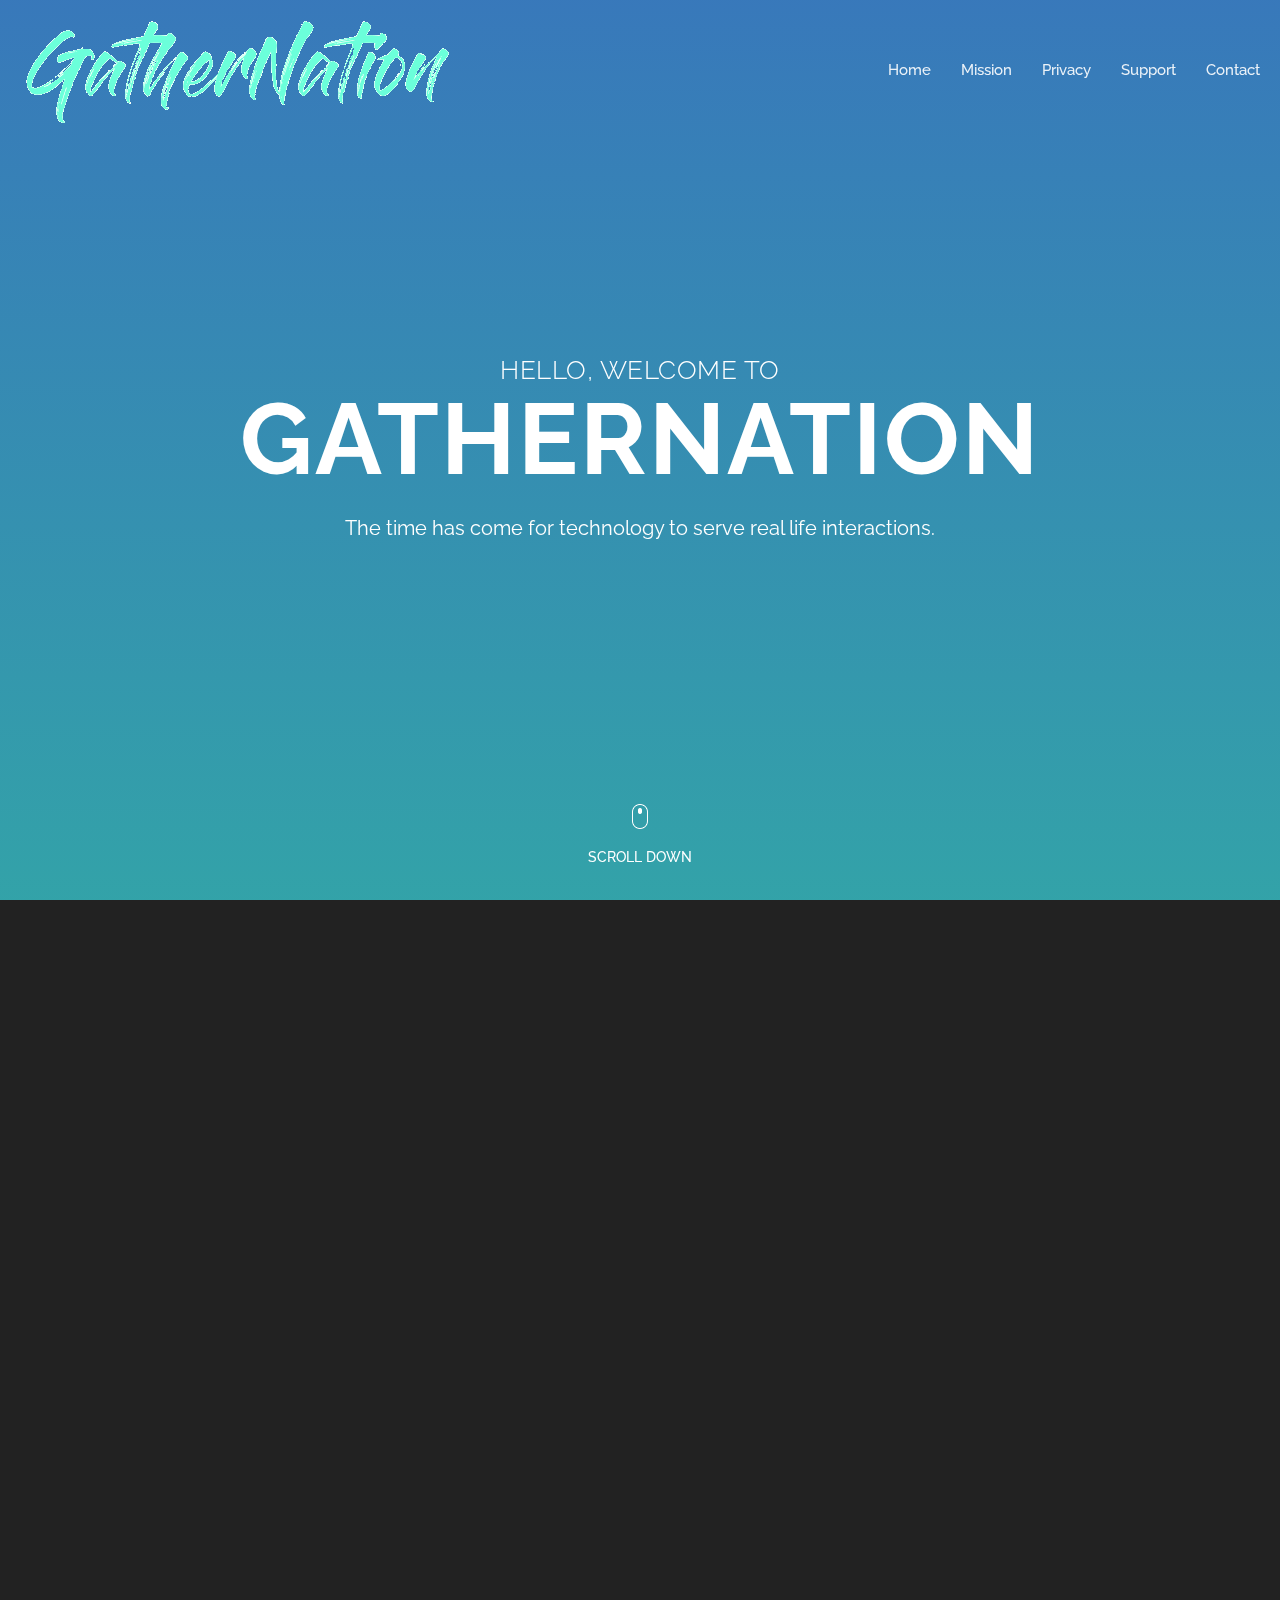
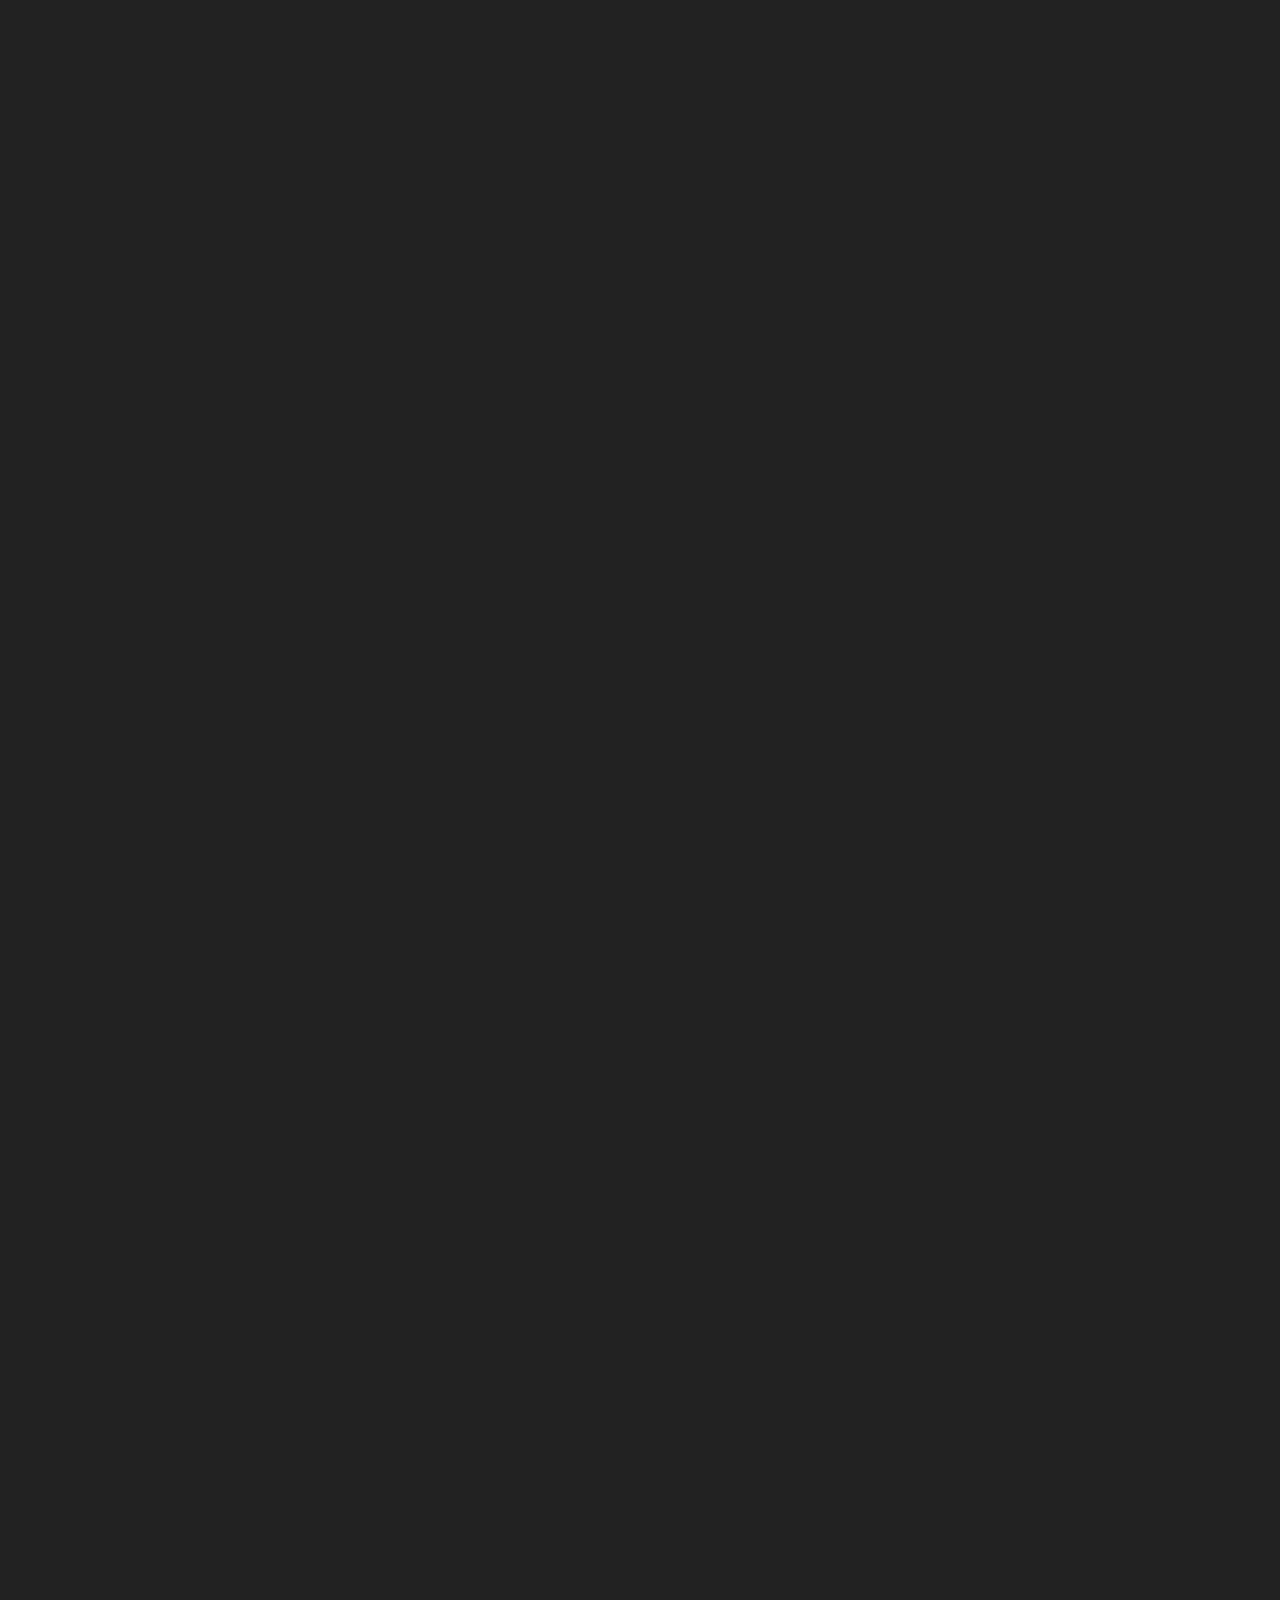
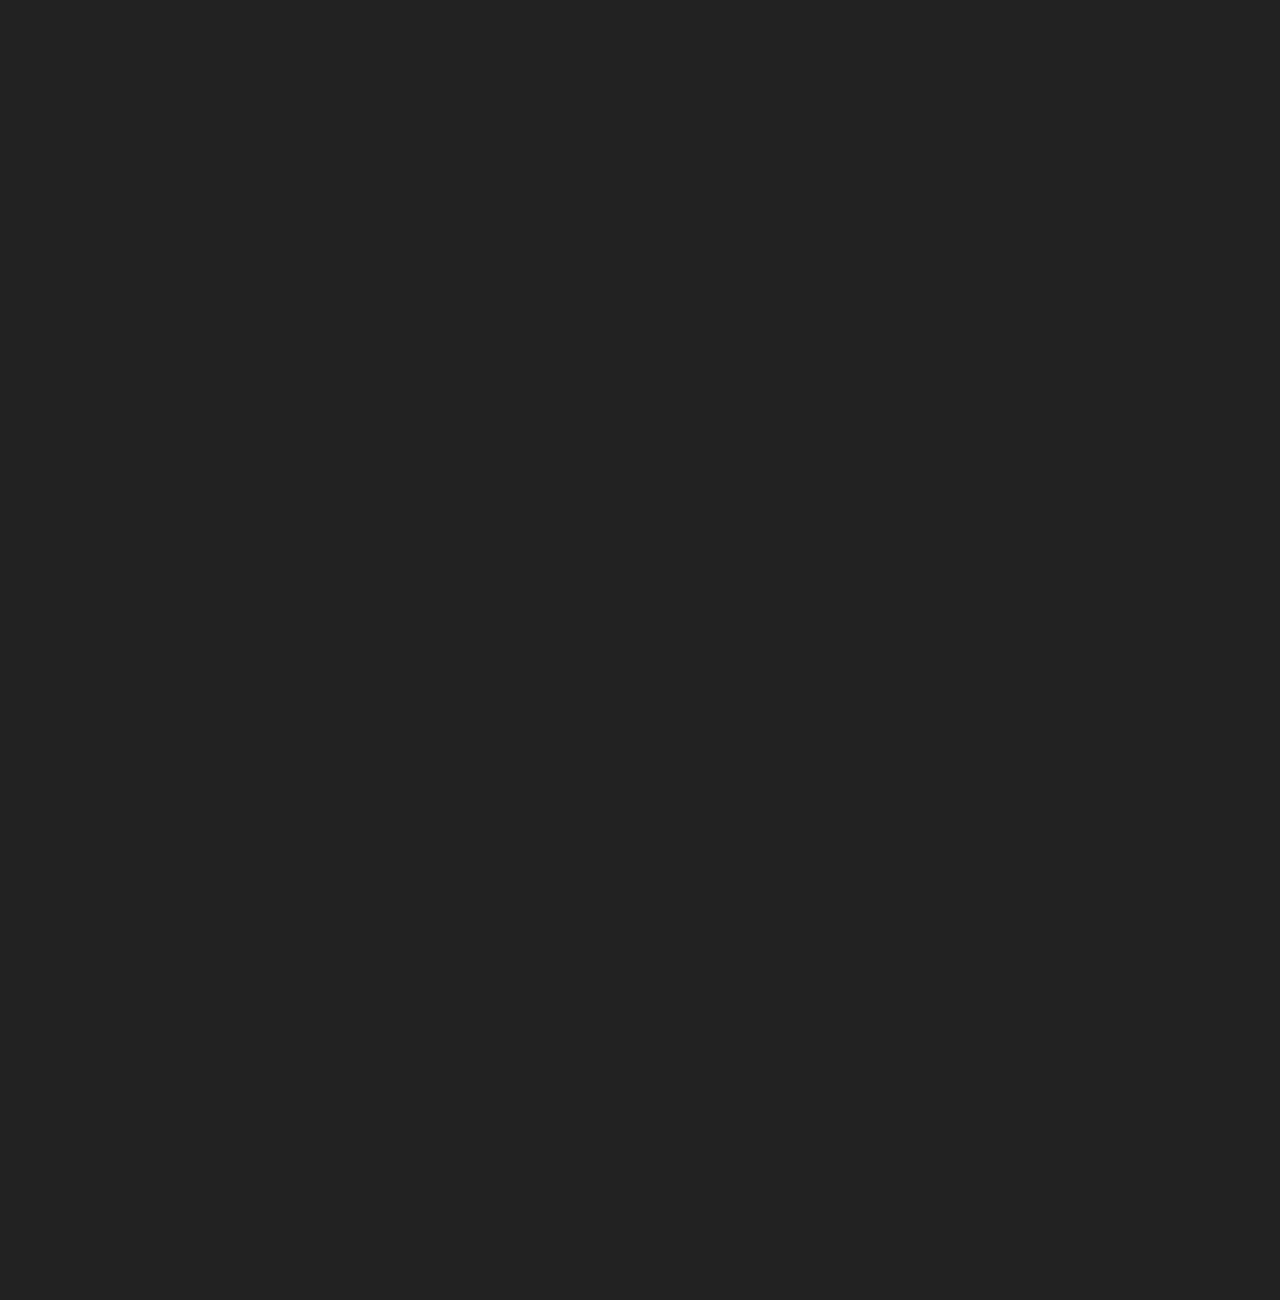
==== commit f9dcfcde: "Fixed sections" ====
--- a/index.html
+++ b/index.html
@@ -51,11 +51,11 @@
                             <button type="button" class="navbar-toggle"> <i class="fa fa-bars"></i> </button>
                             <div class="nav-box navbar-collapse">
                                 <ul class="navigation-menu nav navbar-nav navbars" id="nav">
-                                    <li data-menuanchor="slide01" class="active"><a href="#home">Home</a></li>
-                                    <li data-menuanchor="slide02"><a href="#mission">Mission</a></li>
-                                    <li data-menuanchor="slide03"><a href="#privcay">Privacy</a></li>
-                                    <li data-menuanchor="slide07"><a href="#support">Support</a></li>
-                                    <li data-menuanchor="slide07"><a href="#contact">Contact</a></li>
+                                    <li data-menuanchor="home" class="active"><a href="#home">Home</a></li>
+                                    <li data-menuanchor="mission"><a href="#mission">Mission</a></li>
+                                    <li data-menuanchor="privacy"><a href="#privcay">Privacy</a></li>
+                                    <li data-menuanchor="support"><a href="#support">Support</a></li>
+                                    <li data-menuanchor="contact"><a href="#contact">Contact</a></li>
                                 </ul>
                             </div>
                         </nav>
@@ -219,4 +219,4 @@
 
 
   </body>
-</html>+</html>
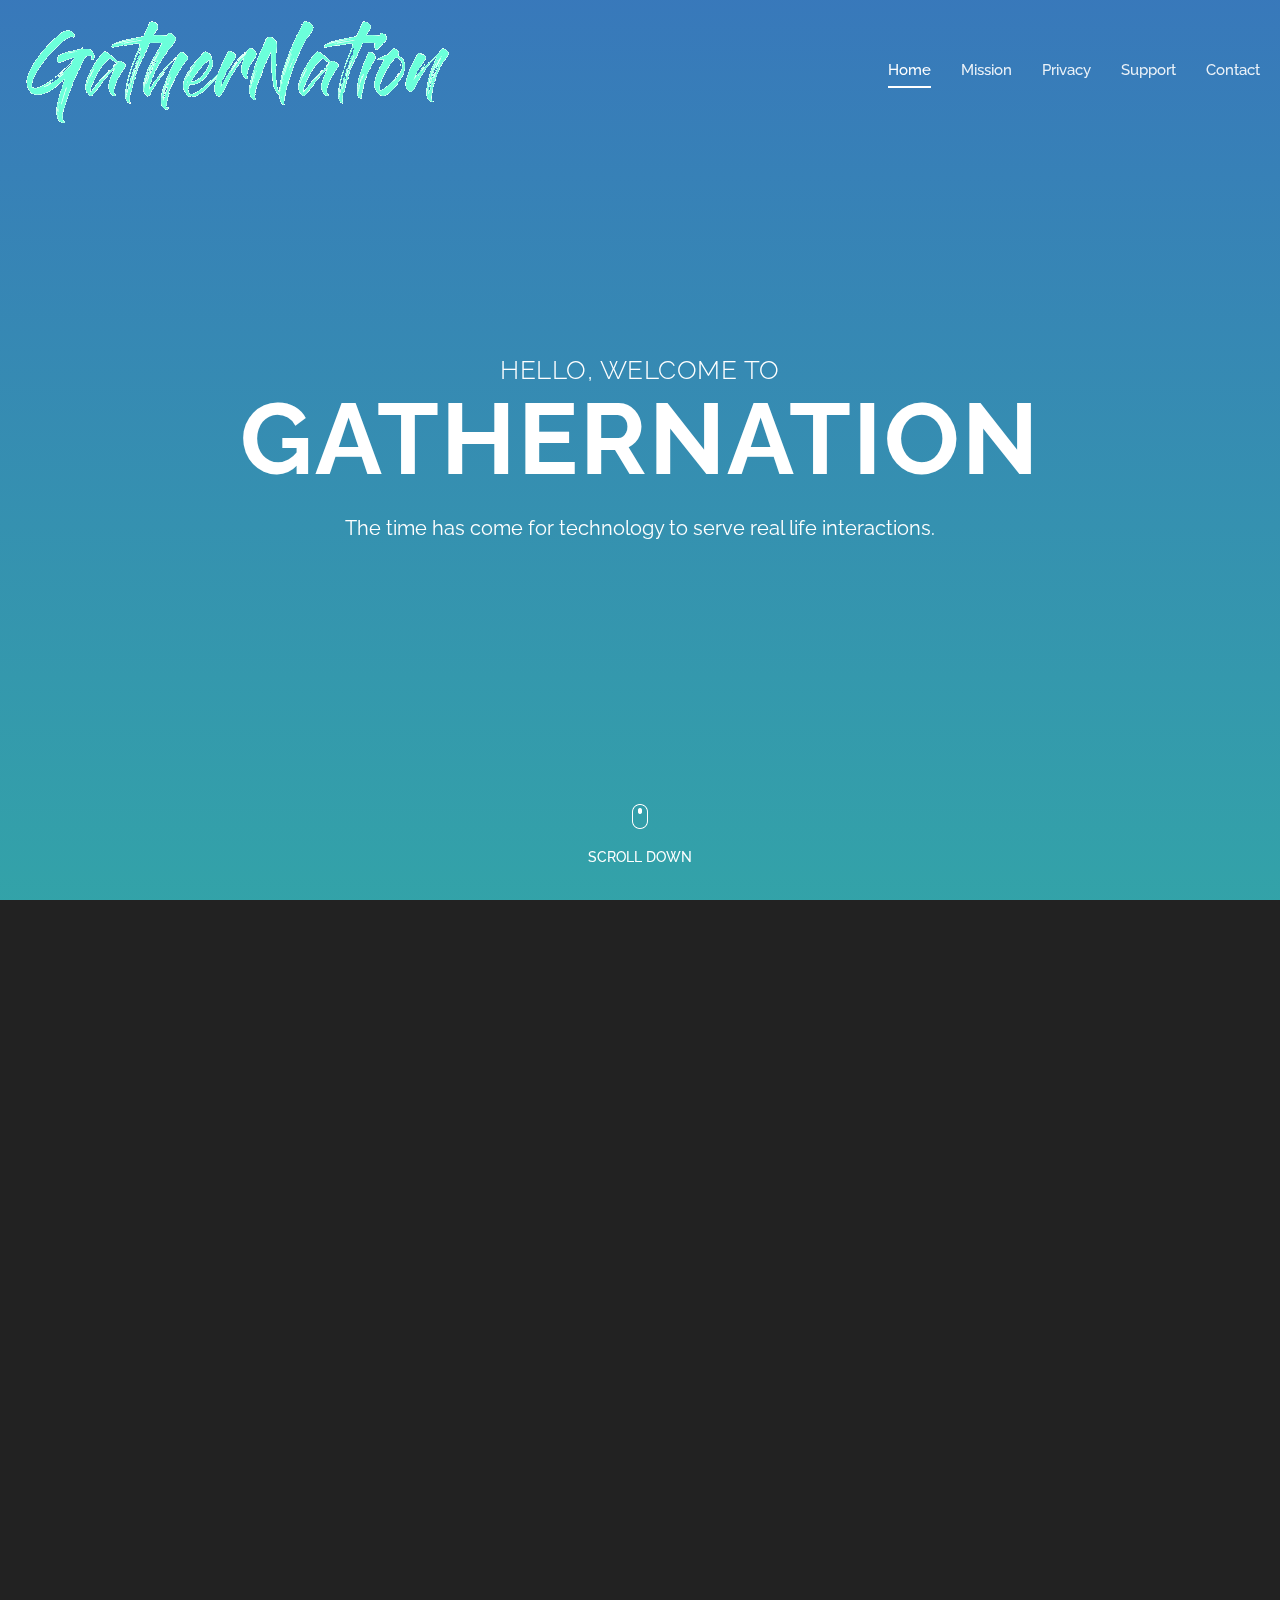
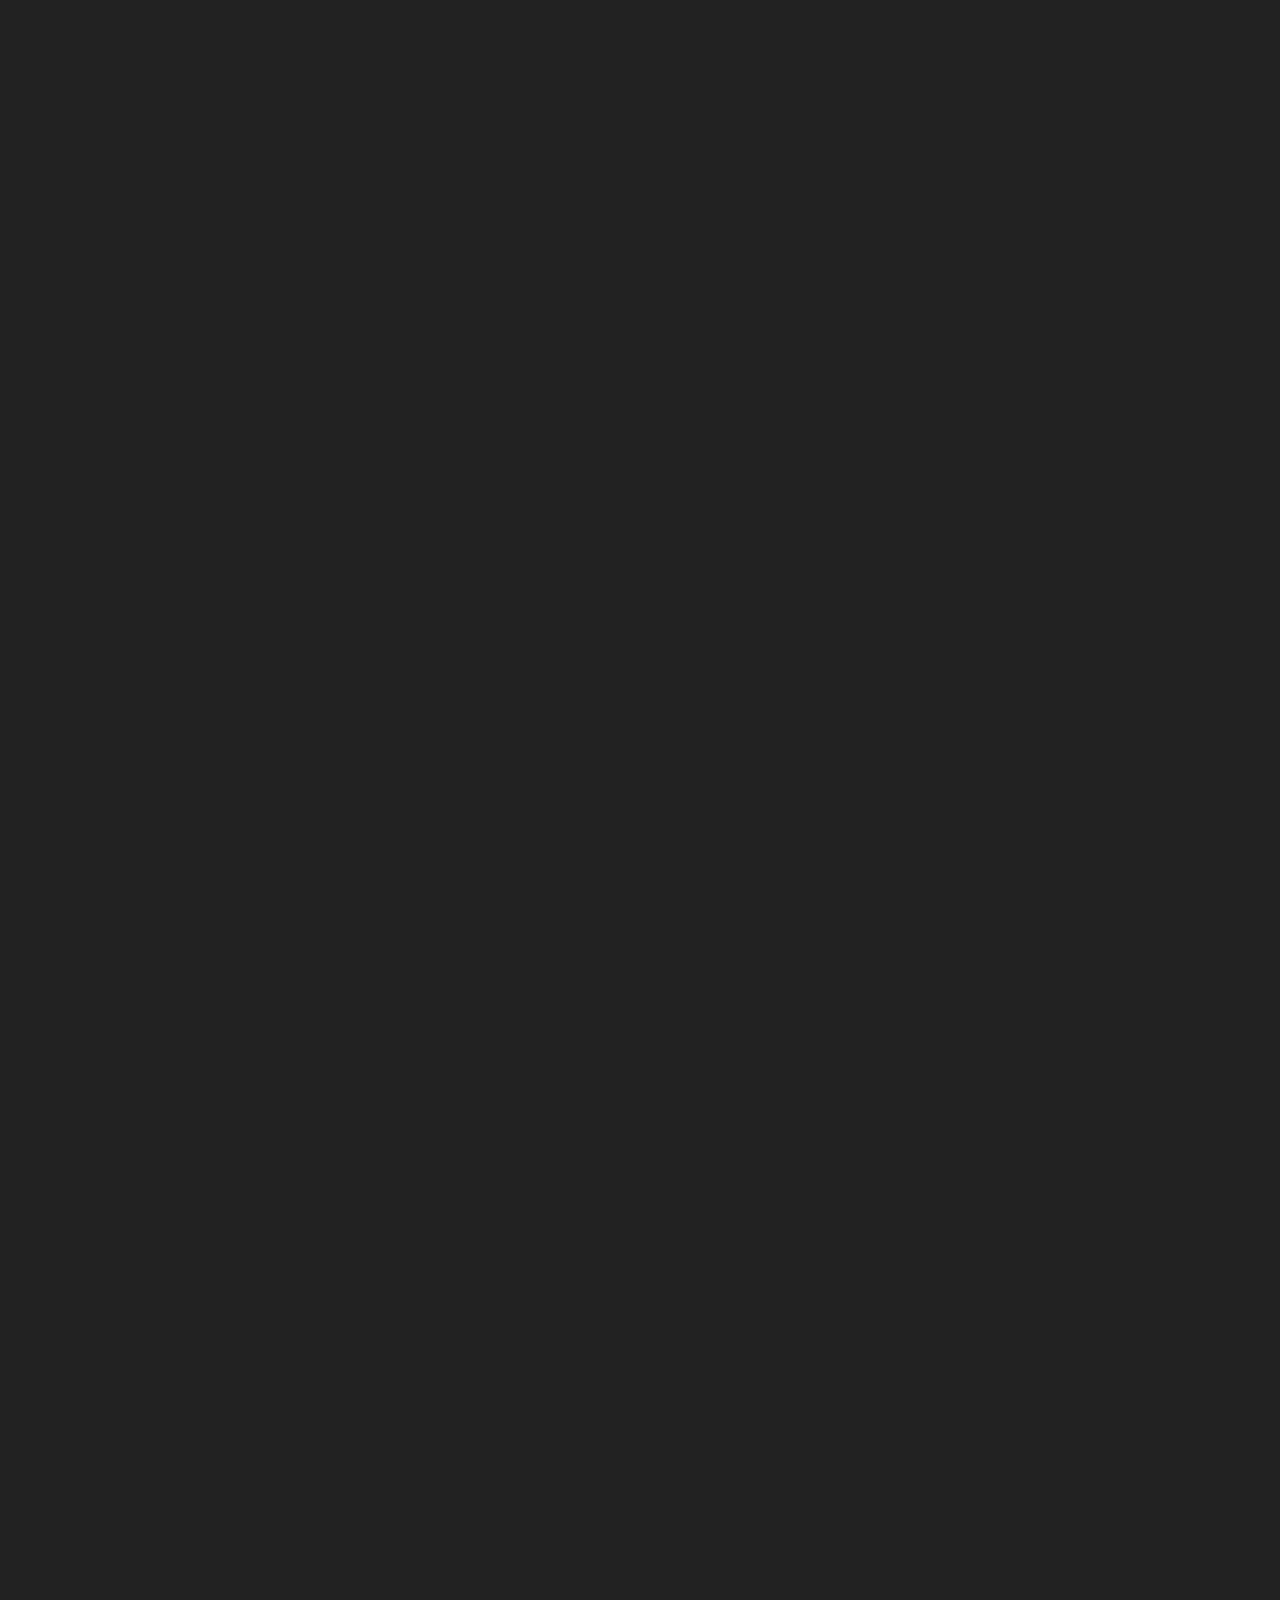
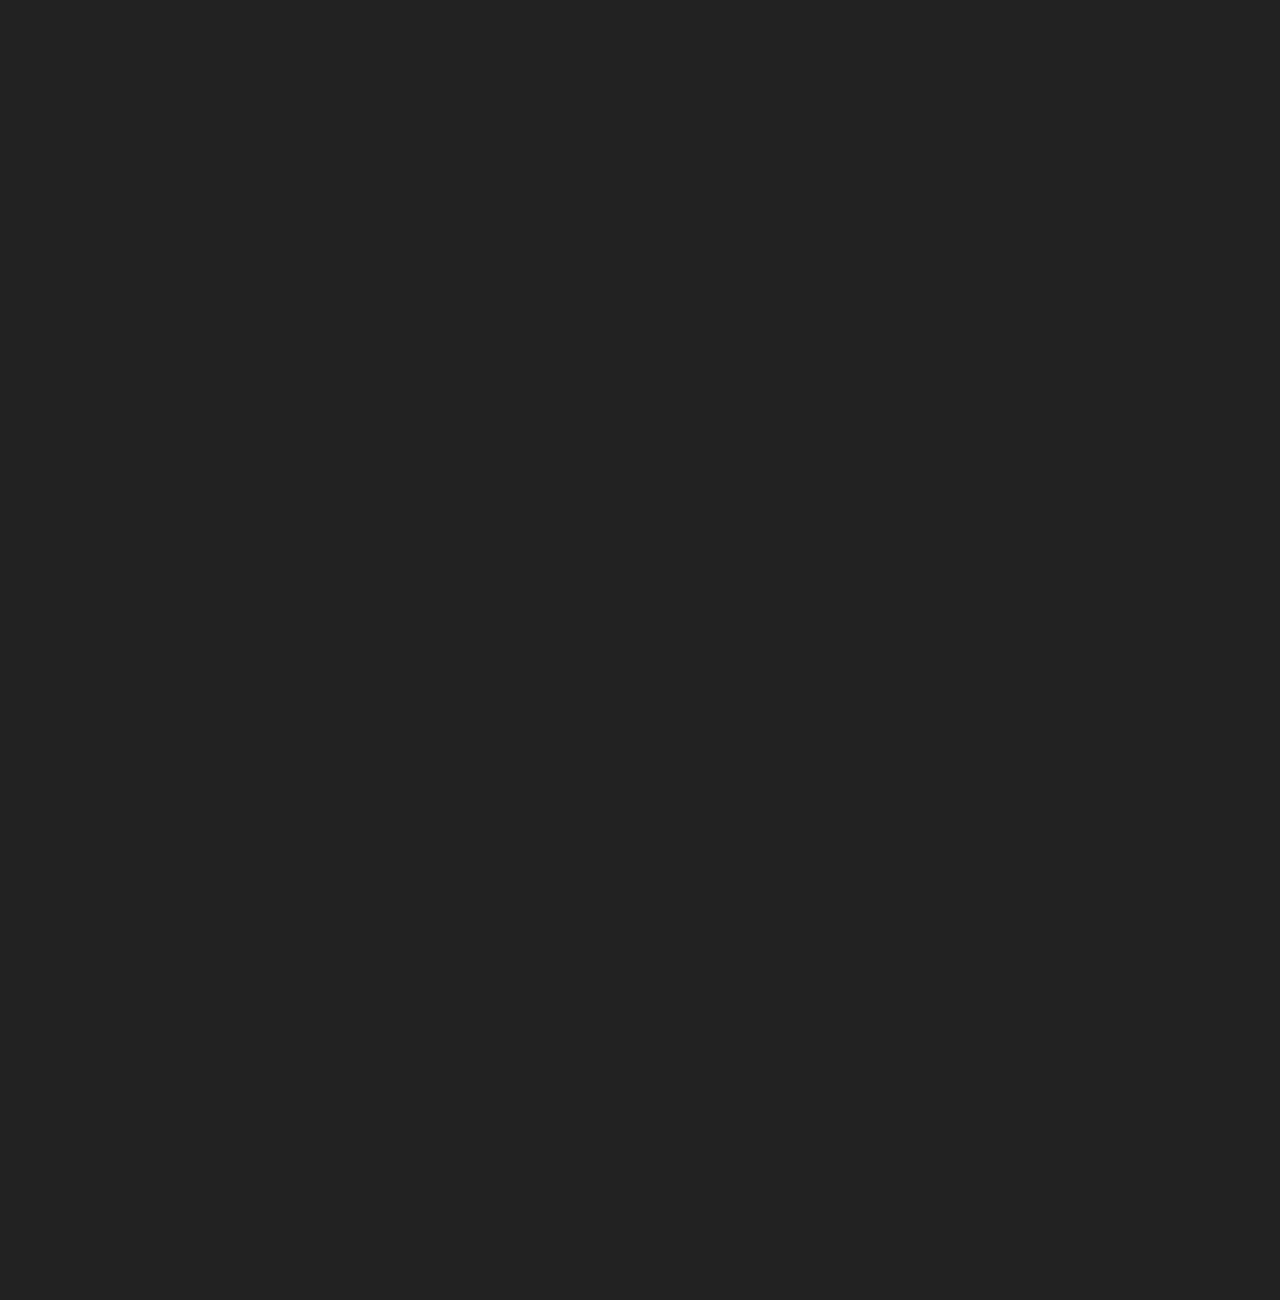
==== commit c970762e: "Test updates" ====
--- a/index.html
+++ b/index.html
@@ -51,11 +51,11 @@
                             <button type="button" class="navbar-toggle"> <i class="fa fa-bars"></i> </button>
                             <div class="nav-box navbar-collapse">
                                 <ul class="navigation-menu nav navbar-nav navbars" id="nav">
-                                    <li data-menuanchor="home" class="active"><a href="#home">Home</a></li>
-                                    <li data-menuanchor="mission"><a href="#mission">Mission</a></li>
-                                    <li data-menuanchor="privacy"><a href="#privcay">Privacy</a></li>
-                                    <li data-menuanchor="support"><a href="#support">Support</a></li>
-                                    <li data-menuanchor="contact"><a href="#contact">Contact</a></li>
+                                    <li data-menuanchor="slide01" class="active"><a href="#home">Home</a></li>
+                                    <li data-menuanchor="slide02"><a href="#mission">Mission</a></li>
+                                    <li data-menuanchor="slide03"><a href="#privacy">Privacy</a></li>
+                                    <li data-menuanchor="slide04"><a href="#support">Support</a></li>
+                                    <li data-menuanchor="slide05"><a href="#contact">Contact</a></li>
                                 </ul>
                             </div>
                         </nav>
@@ -64,13 +64,9 @@
             </div>
         </header>
 
-        <video autoplay muted loop id="myVideo">
-          <source src="images/banner.png" type="video/mp4">
-        </video>
-
         <div id="fullpage" class="fullpage-default">
 
-            <div class="section animated-row" data-section="home">
+            <div class="section animated-row" data-section="slide01">
                 <div class="section-inner">
                     <div class="welcome-box">
                         <span class="welcome-first animate" data-animate="fadeInUp">Hello, welcome to</span>
@@ -81,7 +77,7 @@
                 </div>
             </div>
 
-            <div class="section animated-row" data-section="mission">
+            <div class="section animated-row" data-section="slide02">
                 <div class="section-inner">
                     <div class="about-section">
                         <div class="row justify-content-center">
@@ -106,7 +102,7 @@
                 </div>
             </div>
 
-            <div class="section animated-row" data-section="privacy">
+            <div class="section animated-row" data-section="slide03">
                 <div class="section-inner">
                     <div class="row justify-content-center">
                         <div class="col-md-8 wide-col-laptop">
@@ -126,7 +122,7 @@
                 </div>
             </div>
 
-            <div class="section animated-row" data-section="support">
+            <div class="section animated-row" data-section="slide04">
                 <div class="section-inner">
                     <div class="row justify-content-center">
                         <div class="col-md-7 wide-col-laptop">
@@ -155,7 +151,7 @@
                     </div>
                 </div>
             </div>
-            <div class="section animated-row" data-section="contact">
+            <div class="section animated-row" data-section="slide05">
                 <div class="section-inner">
                     <div class="row justify-content-center">
                         <div class="col-md-7 wide-col-laptop">
